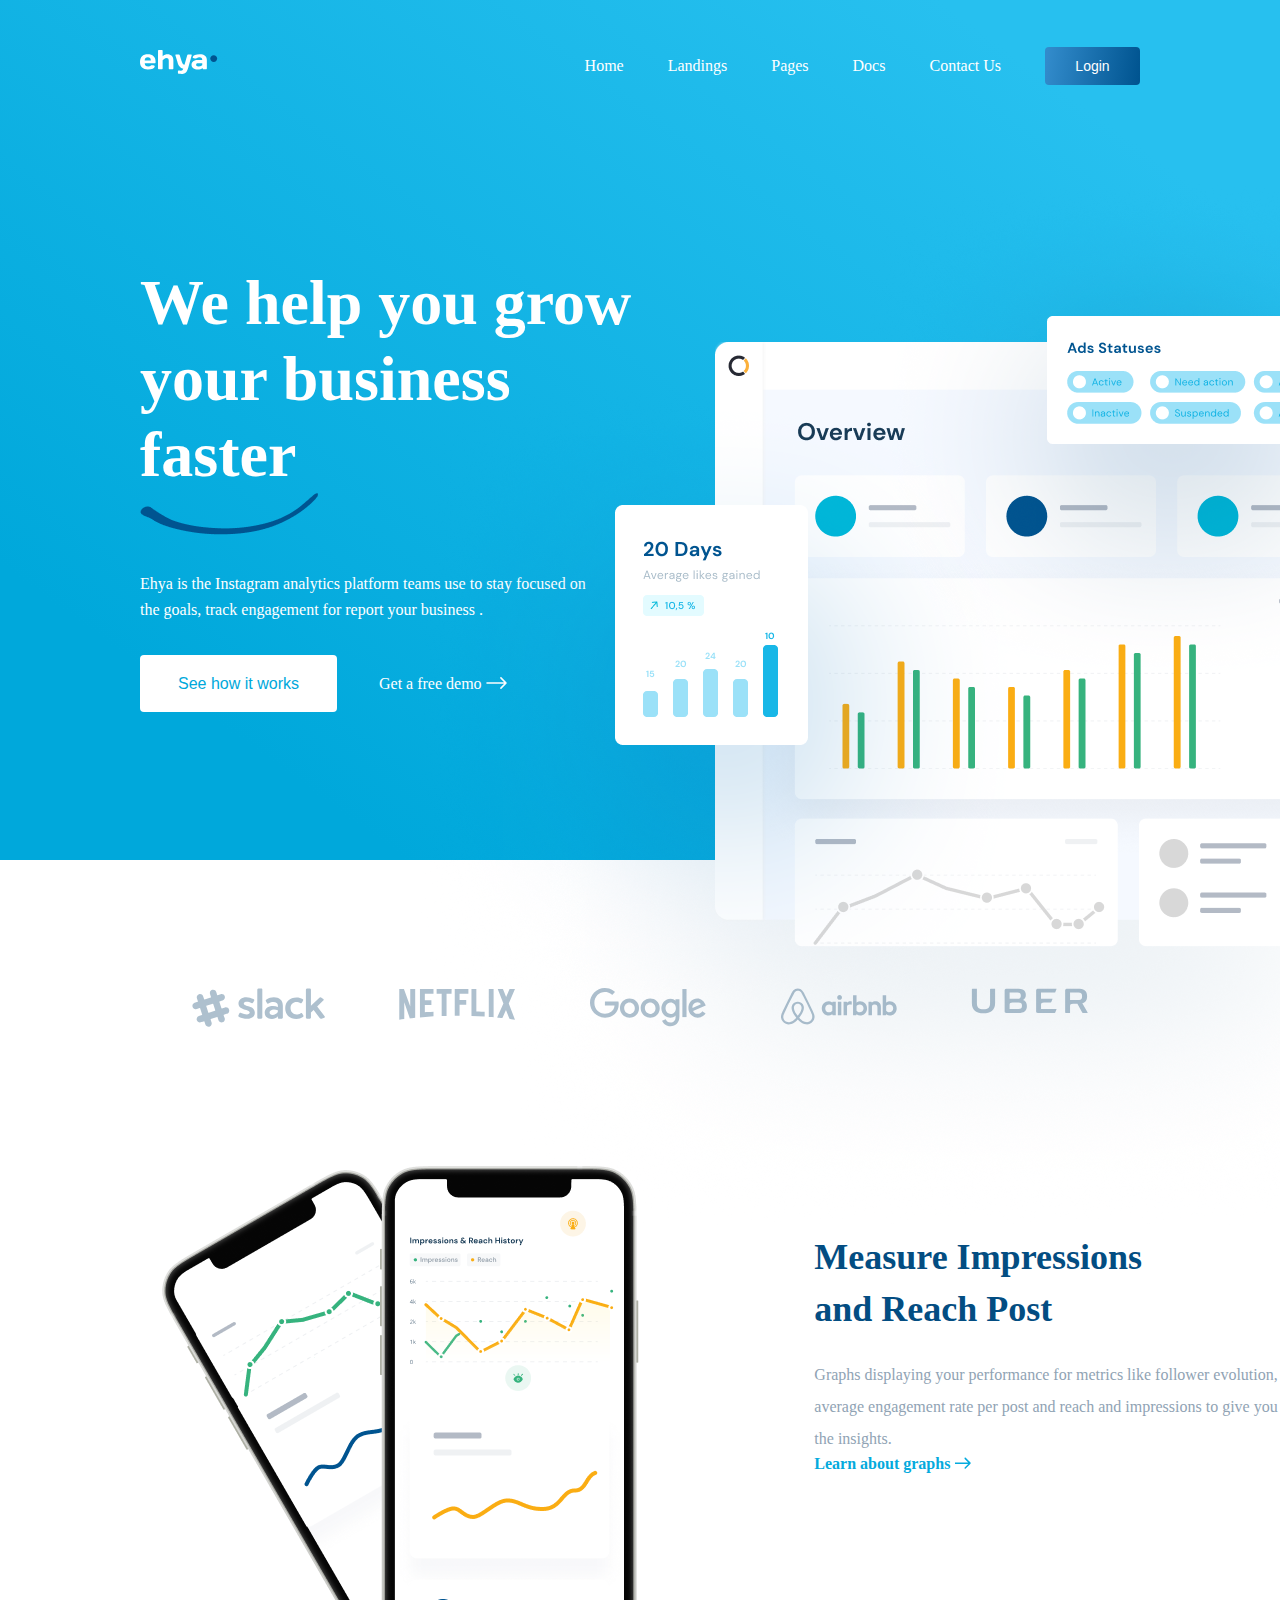
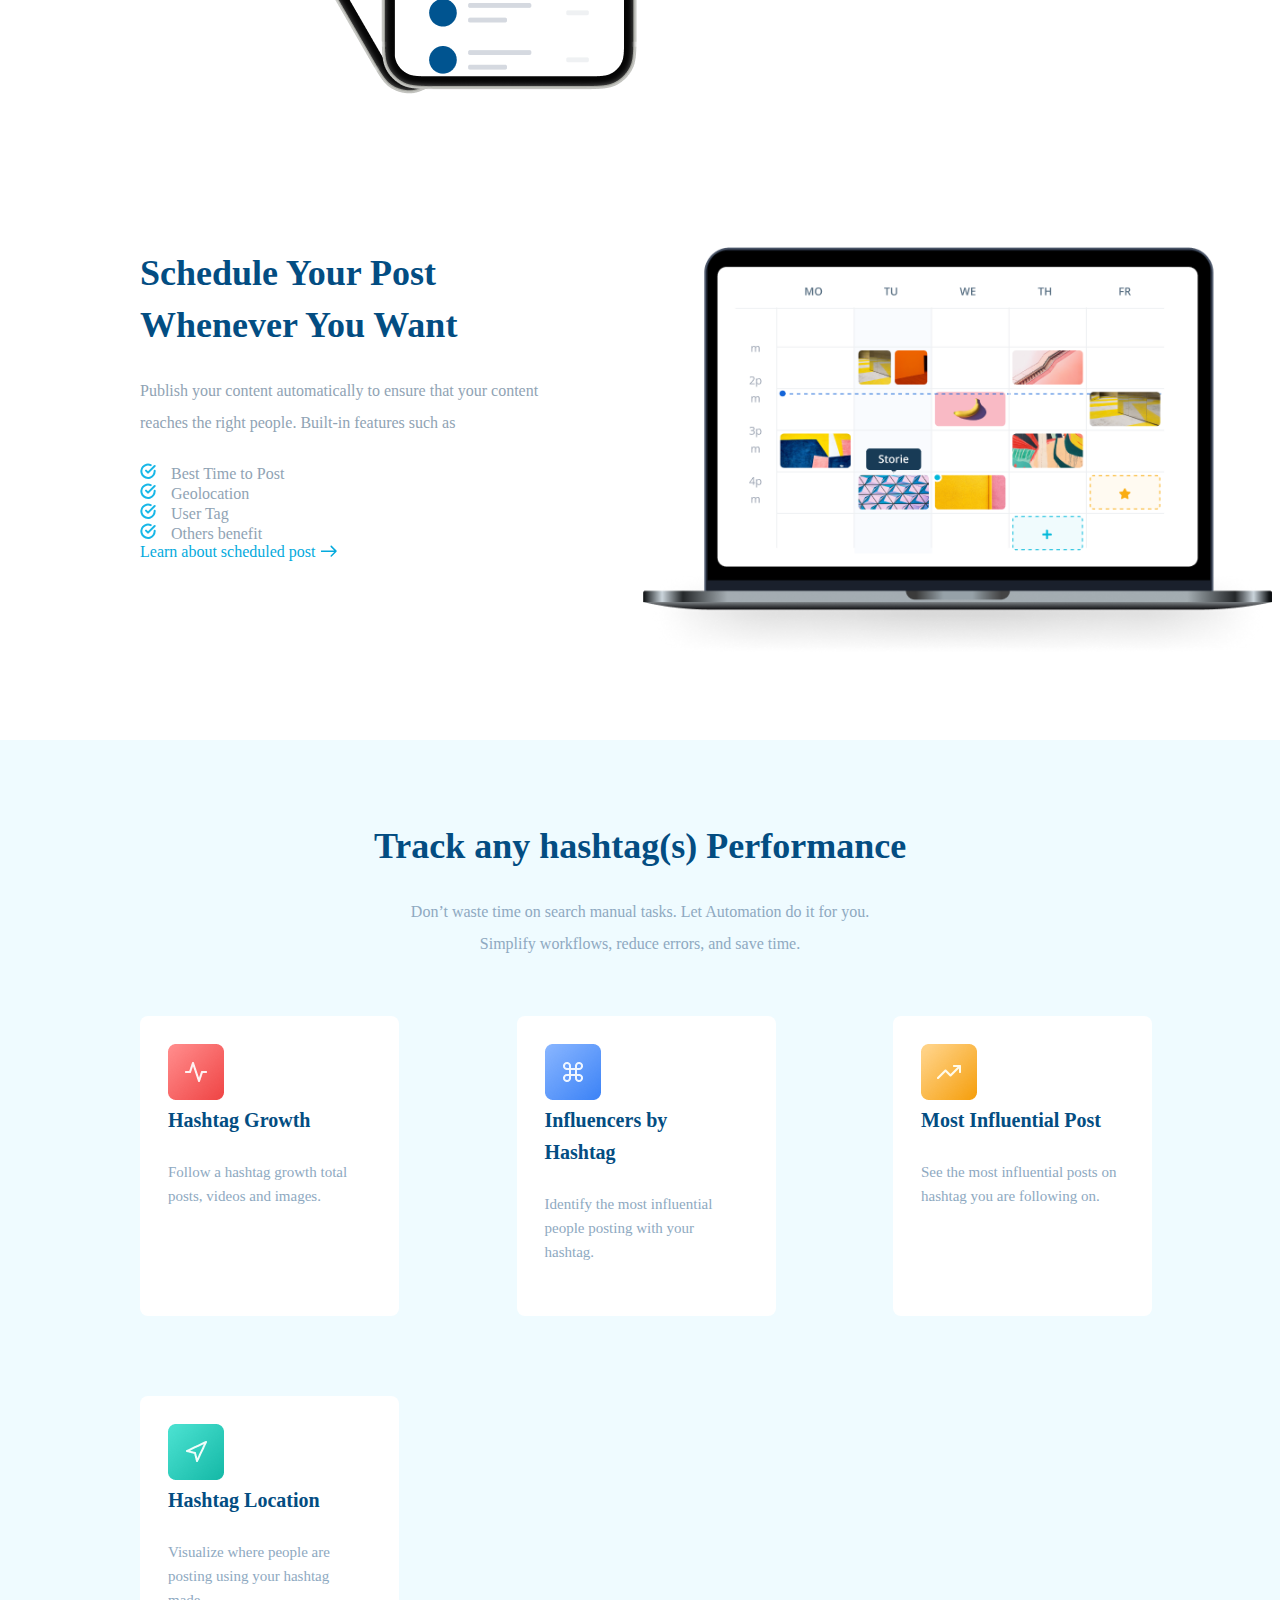
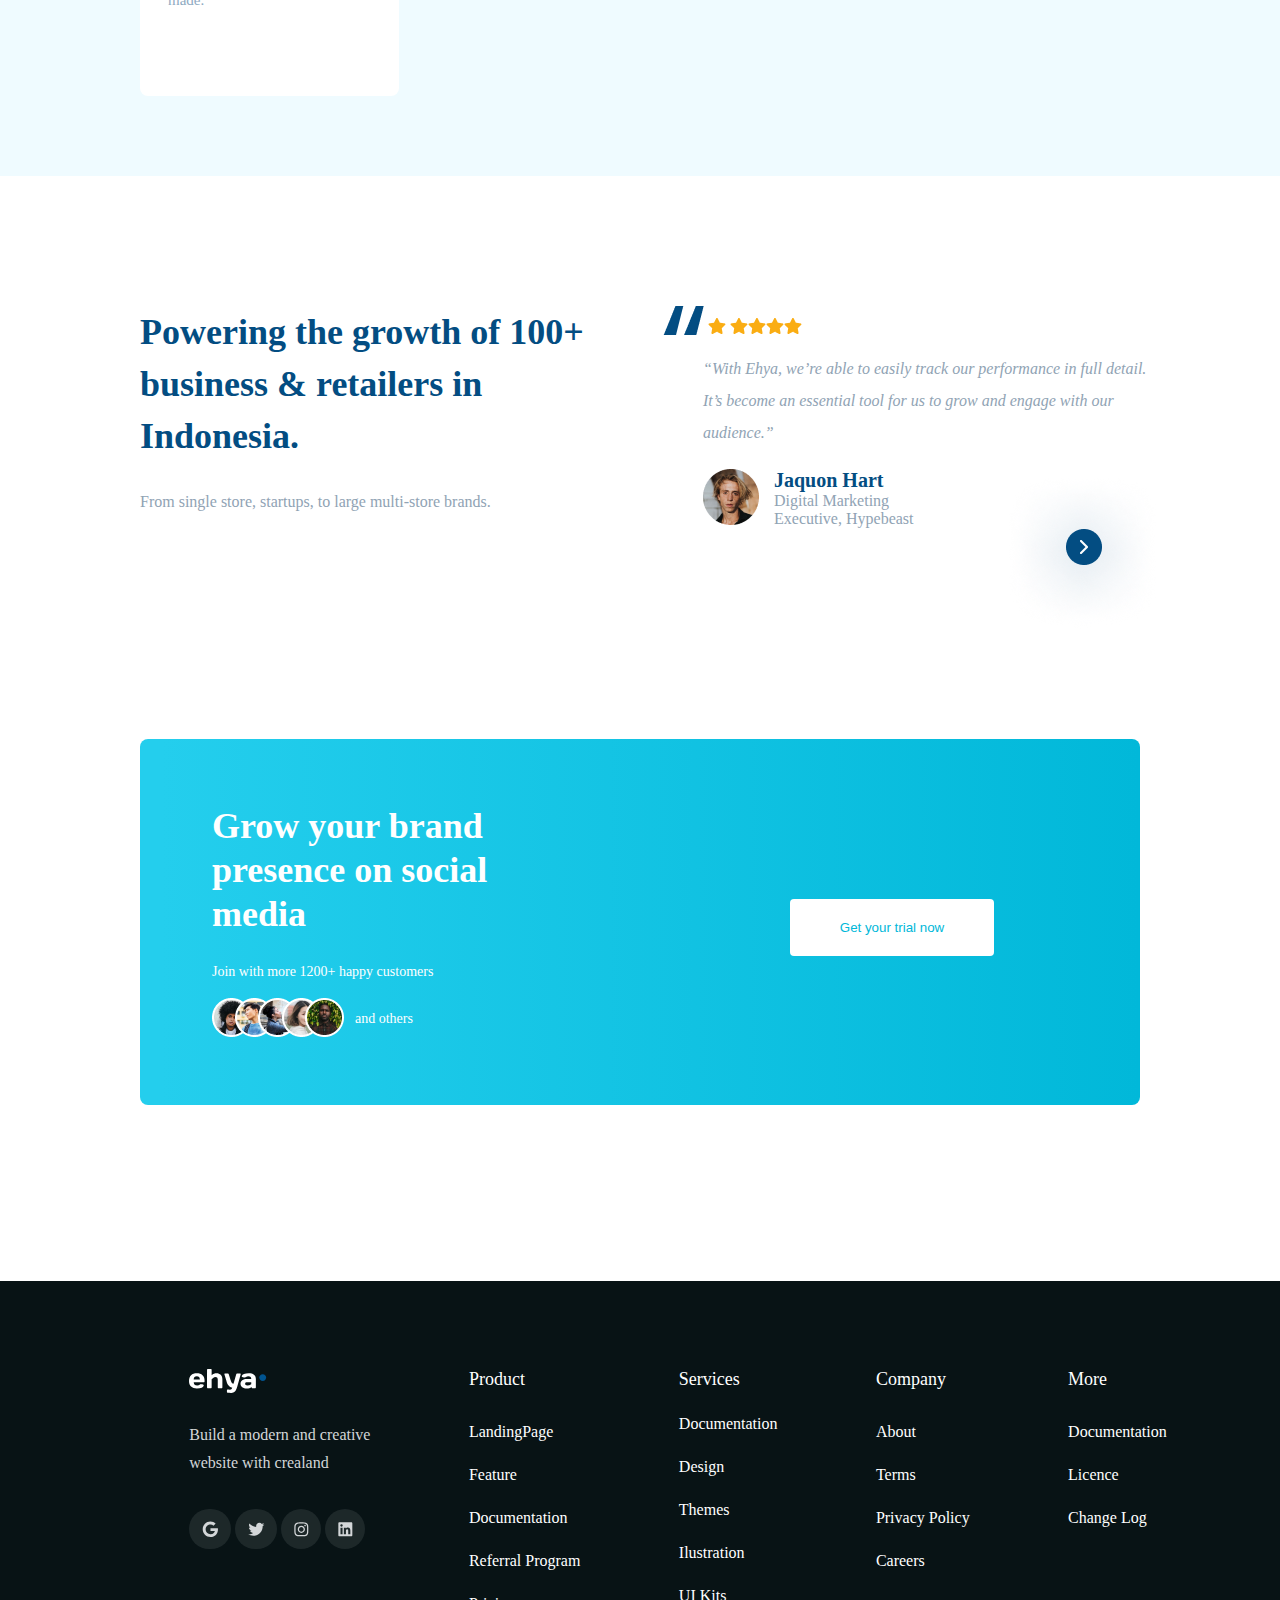
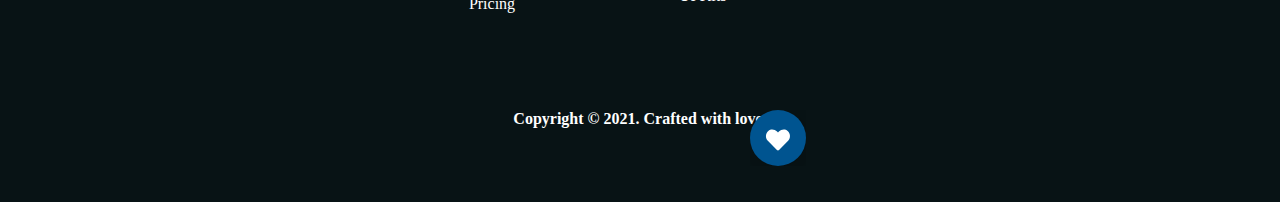
==== index.html @ 0829a69e "I implemented my CSS" ====
<!DOCTYPE html>
<html lang="en">
<head>
 <meta charset="UTF-8">
 <meta http-equiv="X-UA-Compatible" content="IE=edge">
 <meta name="viewport" content="width=device-width, initial-scale=1.0">
 <title>Enya</title>
 <link rel="stylesheet" href="style.css">
 
</head>
<body>
 <main>
  <!-- HERO SECTION -->
  <section class="hero-circle">
   <header>
    <div class="logo">
     <svg width="90" height="28" viewBox="0 0 90 28" fill="none" xmlns="http://www.w3.org/2000/svg">
      <path fill-rule="evenodd" clip-rule="evenodd" d="M18.0313 0.830357V18.3884C18.0313 18.6205 18.1091 18.8147 18.2647 18.971C18.4203 19.1272 18.6137 19.2054 18.8448 19.2054H21.8323C22.0634 19.2054 22.2568 19.1272 22.4124 18.971C22.568 18.8147 22.6458 18.6205 22.6458 18.3884V10.3337C23.9172 9.05695 25.1087 7.91518 26.2201 7.91518C27.9183 7.91518 28.7674 8.56695 28.7674 10.7009V18.3884C28.7674 18.6205 28.8452 18.8147 29.0008 18.971C29.1564 19.1272 29.3497 19.2054 29.5809 19.2054H32.555C32.7951 19.2054 32.9929 19.1272 33.1485 18.971C33.3041 18.8147 33.3819 18.6205 33.3819 18.3884V10.7009C33.3819 8.52231 32.8395 6.90402 31.7548 5.84598C30.6701 4.78794 29.2631 4.25893 27.5337 4.25893C25.8044 4.25893 24.1751 4.90624 22.6458 6.20089V0.830357C22.6458 0.589284 22.568 0.390626 22.4124 0.234375C22.2568 0.0781242 22.0634 0 21.8323 0H18.8448C18.6137 0 18.4203 0.0781242 18.2647 0.234375C18.1091 0.390626 18.0313 0.589284 18.0313 0.830357ZM2.05386 17.5179C0.684613 16.2143 0 14.3371 0 11.8862C0 9.43526 0.689059 7.55135 2.0672 6.23438C3.44533 4.9174 5.35692 4.25893 7.802 4.25893C10.2471 4.25893 12.1542 4.89955 13.5235 6.1808C14.8927 7.46206 15.5773 9.2991 15.5773 11.692V12.4554C15.5773 12.6964 15.4995 12.8951 15.3439 13.0513C15.1883 13.2076 14.9905 13.2857 14.7504 13.2857H4.70787C4.79679 14.3839 5.1102 15.183 5.64812 15.683C6.18603 16.183 7.04625 16.433 8.22878 16.433C9.41131 16.433 10.2204 16.1652 10.6561 15.6295C11.0917 15.0937 11.9265 15.1757 13.2141 15.3563C14.5017 15.5369 14.7921 16.2179 14.7504 16.433C14.342 18.5424 12.202 19.4813 7.78866 19.4733C5.33469 19.4733 3.42311 18.8214 2.05386 17.5179ZM4.68122 10.4597H10.8828C10.7939 8.35256 9.76476 7.299 7.79535 7.299C5.82595 7.299 4.78792 8.35256 4.68122 10.4597ZM39.2367 20.5982L40.9839 20.8259C42.0451 20.8259 42.8355 20.1637 43.3552 18.8394C43.3646 18.8155 43.2886 18.8031 43.1477 18.7802C42.6104 18.6928 41.1293 18.4518 39.8369 16.8328C38.3555 14.9771 38.1354 14.2607 37.5615 12.393L37.5613 12.3923C37.5033 12.2034 37.4416 12.0028 37.3747 11.788L35.3875 5.31927C35.3609 5.24784 35.3475 5.16525 35.3475 5.0715C35.3475 4.97775 35.4031 4.86391 35.5142 4.72998C35.6254 4.59605 35.7921 4.52462 36.0144 4.51569L38.6366 4.52679C38.8944 4.52679 39.1412 4.61385 39.3768 4.78795C39.6124 4.96206 39.7658 5.17858 39.8369 5.43751L41.584 11.1161C42.0197 12.5089 42.462 13.4732 42.911 14.0089C43.36 14.5447 43.8913 14.8125 44.5048 14.8125L47.1588 5.43751C47.2299 5.17858 47.3699 4.96206 47.5789 4.78795C47.7878 4.61385 48.0212 4.52679 48.2791 4.52679H51.0931C51.3154 4.52679 51.4799 4.59822 51.5866 4.74108C51.6933 4.88394 51.7466 5.00224 51.7466 5.09599C51.7466 5.18974 51.7377 5.26786 51.7199 5.33036L48.2257 17.8393C47.6033 20.0536 46.832 21.6339 45.9118 22.5804C44.9916 23.5268 43.8068 24 42.3575 24L41.8005 23.9972C40.6426 23.9848 39.8036 23.9321 39.2834 23.8393C38.6833 23.7321 38.3076 23.6005 38.1565 23.4442C38.0053 23.288 37.9297 23.1072 37.9297 22.9018V21.4286C37.9297 21.1875 38.0053 20.9888 38.1565 20.8326C38.3076 20.6763 38.5032 20.5982 38.7433 20.5982H39.2367ZM53.267 18.2411C52.0933 17.4196 51.5065 16.2589 51.5065 14.7589C51.5065 13.2589 52.0956 12.1071 53.2736 11.3036C54.4517 10.5 55.9699 10.0982 57.8281 10.0982H62.2426C62.2426 9.05357 62.0248 8.3259 61.5891 7.91518C61.1534 7.50446 60.391 7.29911 59.3019 7.29911C58.2853 7.29911 57.5514 7.53438 57.1003 8.00494L57.0079 8.10938C56.5678 8.64956 55.1824 8.4659 53.9455 8.22764C52.7087 7.98939 52.6286 7.3584 52.739 7.03003C53.3599 5.18262 55.7276 4.25893 59.842 4.25893C61.9581 4.25893 63.6563 4.73437 64.9366 5.68527C66.217 6.63617 66.8571 8.10713 66.8571 10.0982V18.3884C66.8571 18.6295 66.7816 18.8259 66.6304 18.9777C66.4792 19.1295 66.2836 19.2054 66.0436 19.2054H63.4696C63.2295 19.2054 63.0339 19.1272 62.8828 18.971C62.7316 18.8147 62.656 18.6205 62.656 18.3884V17.9732C61.2512 18.9821 59.6308 19.4844 57.7948 19.4799C55.9588 19.4754 54.4495 19.0625 53.267 18.2411ZM58.1482 13.1383H62.2426V15.2276C60.9712 16.0311 59.6508 16.4329 58.2816 16.4329C57.597 16.4329 57.0679 16.2767 56.6945 15.9642C56.3211 15.6517 56.1344 15.2544 56.1344 14.7722C56.1344 14.2901 56.3144 13.8972 56.6745 13.5936C57.0346 13.2901 57.5258 13.1383 58.1482 13.1383Z" fill="white"/>
      <path fill-rule="evenodd" clip-rule="evenodd" d="M73.7143 12C75.6078 12 77.1429 10.4649 77.1429 8.57139C77.1429 6.67785 75.6078 5.14282 73.7143 5.14282C71.8207 5.14282 70.2857 6.67785 70.2857 8.57139C70.2857 10.4649 71.8207 12 73.7143 12Z" fill="#005490"/>
      </svg>      
    </div>
    <nav>
     <ul class="menu-list" id="menu-list">
      <li><a href="#">Home</a></li>
      <li id="landings"><a href="#">Landings
        <i class="fa-thin fa-angle-down"></i>
      </a>
        <ul id="sub-landing" class="landing-menu">
          <li><a href="#">Landing1</a></li>
          <li><a href="#">Landing2</a></li>
          <li><a href="#">Landing3</a></li>
          <li><a href="#">Landing4</a></li>
        </ul>
      
      
      </li>
      <li id="Pages"><a href="#">Pages</a>
        <ul id="sub-pages" class="pages-menu">
          <li>Pages</li>
          <li>Pages</li>
          <li>Pages</li>
          <li>Pages</li>

        </ul>
      </li>
      <li><a href="#">Docs</a></li>
      <li><a href="/pages/contactus.html">Contact Us</a></li>
     </ul>
     <form action="">
       <input class="btn1" type="submit" value="Login">
      </form>
    </nav>
    
    <div class="hamburger" id="hamburger">
     <img src="./asset/icons8-menu.svg" alt="">
    </div>
    <div class="close" id="close"> &times </div>
   </header>
   <section class="sub-hero-circle">
    <article class="hero-content">
     <h1>
      We help you grow your business faster
     </h1>
     <img class="vec" src="/asset/Vector.png" alt="">
     <p class="ehya">
      Ehya is the Instagram analytics platform teams use to stay focused on the goals, track engagement for report your business .
     </p>
     <div class="fl">
      <form action="">
       <input class="btn-fl" type="button" value="See how it works">
      </form>
      <a class="col" href="#">Get a free demo  <span><svg width="21" height="12" viewBox="0 0 21 12" fill="none" xmlns="http://www.w3.org/2000/svg">
        <path d="M1 5.2C0.558172 5.2 0.2 5.55817 0.2 6C0.2 6.44183 0.558172 6.8 1 6.8L1 5.2ZM20.5657 6.56569C20.8781 6.25327 20.8781 5.74674 20.5657 5.43432L15.4745 0.343147C15.1621 0.0307275 14.6556 0.0307274 14.3431 0.343147C14.0307 0.655566 14.0307 1.1621 14.3431 1.47452L18.8686 6L14.3431 10.5255C14.0307 10.8379 14.0307 11.3444 14.3431 11.6569C14.6556 11.9693 15.1621 11.9693 15.4745 11.6569L20.5657 6.56569ZM1 6.8L20 6.8L20 5.2L1 5.2L1 6.8Z" fill="white"/>
        </svg></span> </a>
     </div>
    </article>
    <article class="hero-img">
       <img class="shape" src="/asset/hero-overview.png" alt="hero-overview">
      <!-- <img class="img1" src="/asset/grp7.png" alt="grp7">
     <img class="img2" src="/asset/graph-1.png" alt="jjj">
     <img class="img3" src="/asset/graph-2.png" alt="hh">  -->
     
    </article>
   </section>

  </section>
  <!-- SECTION 1 -->
  <section class="section2">
    <div class="patners">
      <div class="patners-logo">
        <svg width="133" height="39" viewBox="0 0 133 39" fill="none" xmlns="http://www.w3.org/2000/svg">
          <path d="M24.2388 3.962C23.7091 2.22627 21.8549 1.29165 20.1332 1.82572C18.4115 2.35979 17.4845 4.22903 18.0142 5.96476L26.4902 32.2677C27.0862 33.8699 28.8079 34.8045 30.4634 34.3372C32.1851 33.8031 33.2446 32.0006 32.7148 30.2649C32.7148 30.1981 24.2388 3.962 24.2388 3.962Z" fill="#AEC0CE"/>
          <path d="M11.1275 8.30135C10.5977 6.56563 8.74358 5.63101 7.02189 6.16508C5.3002 6.69914 4.37313 8.56839 4.90289 10.3041L13.3789 36.607C13.9749 38.2092 15.6966 39.1438 17.352 38.6765C19.0737 38.1425 20.1332 36.34 19.6035 34.6042C19.6035 34.5375 11.1275 8.30135 11.1275 8.30135Z" fill="#AEC0CE"/>
          <path d="M34.9663 25.7921C36.688 25.258 37.615 23.3888 37.0853 21.653C36.5555 19.9173 34.7014 18.9827 32.9797 19.5168L6.82324 27.9951C5.23398 28.5959 4.30692 30.3317 4.77045 32.0006C5.3002 33.7363 7.08811 34.8045 8.8098 34.2704C8.94224 34.2704 34.9663 25.7921 34.9663 25.7921Z" fill="#AEC0CE"/>
          <path d="M12.2532 33.2024C13.9749 32.6683 16.1601 31.934 18.4778 31.1329C17.948 29.3971 17.2196 27.1941 16.425 24.8575L10.2004 26.9271L12.2532 33.2024Z" fill="#AEC0CE"/>
          <path d="M25.4307 28.863C27.8146 28.0619 29.9999 27.3943 31.6553 26.7935C31.1256 25.0578 30.3972 22.8547 29.6025 20.5182L23.378 22.5877L25.4307 28.863Z" fill="#AEC0CE"/>
          <path d="M30.662 12.5072C32.3837 11.9731 33.3108 10.1038 32.781 8.36812C32.2513 6.6324 30.3972 5.69778 28.6755 6.23185L2.58522 14.777C0.995971 15.3778 0.0689062 17.1135 0.532439 18.7825C1.06219 20.585 2.8501 21.6531 4.57179 21.0523C4.63801 21.0523 30.662 12.5072 30.662 12.5072Z" fill="#AEC0CE"/>
          <path d="M8.01517 19.9173C9.73686 19.3833 11.9221 18.6489 14.2398 17.8478C13.4451 15.4445 12.7829 13.2415 12.187 11.5725L5.96239 13.642L8.01517 19.9173Z" fill="#AEC0CE"/>
          <path d="M21.1265 15.6448C23.5104 14.8437 25.6956 14.1761 27.3511 13.5752C26.5565 11.1719 25.8943 8.96889 25.2983 7.29993L19.0737 9.36944L21.1265 15.6448Z" fill="#AEC0CE"/>
          <path d="M61.3876 10.9049C62.5133 11.439 62.6458 11.7728 61.7187 13.5085C60.7916 15.311 60.593 15.3777 59.401 14.9104C57.9442 14.3096 56.1563 13.8423 54.9644 13.8423C53.044 13.8423 51.7859 14.5099 51.7859 15.578C51.7859 19.0495 62.8444 17.1802 62.8444 24.6572C62.8444 28.3957 59.6659 30.8657 54.8982 30.8657C52.3818 30.8657 49.2696 29.9979 47.1506 28.9297C46.091 28.3957 46.0248 28.0619 46.9519 26.2594C47.7465 24.7239 48.0114 24.5237 49.1371 24.991C50.9912 25.7921 53.2427 26.3929 54.8319 26.3929C56.6199 26.3929 57.7456 25.6586 57.7456 24.5904C57.7456 21.1857 46.4884 22.7879 46.4884 15.578C46.4884 11.7728 49.6669 9.16919 54.3684 9.16919C56.6199 9.36947 59.4673 10.0371 61.3876 10.9049Z" fill="#AEC0CE"/>
          <path d="M70.3272 2.0928V29.8644C70.3272 30.2649 69.8636 30.7322 69.2677 30.7322H66.354C65.6918 30.7322 65.2945 30.2649 65.2945 29.8644V2.0928C65.2945 0.690868 65.6918 0.62411 67.8109 0.62411C70.1947 0.557351 70.3272 0.757627 70.3272 2.0928Z" fill="#AEC0CE"/>
          <path fill-rule="evenodd" clip-rule="evenodd" d="M90.855 29.5974V17.6476C90.855 12.4404 87.3454 9.36951 81.783 9.36951C79.2667 9.36951 76.4855 10.1706 74.499 11.5058C73.4395 12.1734 73.4395 12.5072 74.499 14.1761C75.6247 15.8451 75.8233 15.9119 76.8828 15.311C78.2072 14.5099 79.8627 13.9759 81.2533 13.9759C84.1669 13.9759 85.8886 15.311 85.8886 17.5141V18.916C84.498 18.3152 82.7763 17.9814 80.9222 17.9814C75.9558 17.9814 72.7111 20.6517 72.7111 24.6572C72.7111 28.3957 75.6247 30.9325 79.9289 30.9325C82.1804 30.9325 84.4318 29.9979 85.9548 28.2622L85.8886 29.5306C85.8224 30.1982 86.2859 30.6655 86.9481 30.6655H89.7955C90.3915 30.6655 90.855 30.265 90.855 29.5974ZM80.5249 26.927C78.737 26.927 77.545 25.9924 77.545 24.5905C77.545 22.8547 79.3329 21.5196 81.9817 21.5196C83.2399 21.5196 84.6967 21.7199 85.8224 22.1872V24.0564C84.6967 25.8589 82.7101 26.927 80.5249 26.927Z" fill="#AEC0CE"/>
          <path d="M110.522 10.9717C111.582 11.5725 111.582 11.9063 110.456 13.7088C109.396 15.3778 109.198 15.5113 108.006 14.9104C107.145 14.4431 105.688 14.0426 104.562 14.0426C100.92 14.0426 98.5364 16.4459 98.5364 20.1176C98.5364 23.9229 100.92 26.4597 104.562 26.4597C105.821 26.4597 107.41 25.9924 108.403 25.3915C109.463 24.7907 109.661 24.7907 110.787 26.4597C111.78 27.9951 111.78 28.3289 110.853 28.9965C109.264 30.1314 106.681 30.9993 104.43 30.9993C97.7418 30.9993 93.2389 26.66 93.2389 20.1844C93.2389 13.7088 97.7418 9.43624 104.496 9.43624C106.615 9.36948 108.999 10.0371 110.522 10.9717Z" fill="#AEC0CE"/>
          <path d="M132.441 28.0619C133.301 29.1301 132.97 29.5306 130.851 30.265C128.732 31.0661 128.401 30.9993 127.673 29.9979L121.647 21.9201L118.932 24.5237V29.7977C118.932 30.1982 118.468 30.6655 117.872 30.6655H114.959C114.297 30.6655 113.899 30.1982 113.899 29.7977V2.09284C113.899 0.690904 114.297 0.624146 116.416 0.624146C118.866 0.624146 118.932 0.824421 118.932 2.09284V17.8479L127.143 9.90359C128.07 9.03573 128.534 9.10249 130.189 10.1706C131.977 11.3055 132.109 11.6393 131.249 12.5072L125.156 18.5155L132.441 28.0619Z" fill="#AEC0CE"/>
          </svg>
      </div>
      <div class="patners-logo">
        <svg width="116" height="32" viewBox="0 0 116 32" fill="none" xmlns="http://www.w3.org/2000/svg">
          <path fill-rule="evenodd" clip-rule="evenodd" d="M12.8895 30.1832L12.8894 30.1832L12.8893 30.1832C12.2208 30.2517 11.5421 30.3213 10.8471 30.4069L5.27145 14.2765V31.0933C3.52905 31.2649 1.96089 31.4937 0.276566 31.7797V0.948853H4.92297L11.2537 18.4521V0.948853H16.1905V29.7777C15.0997 29.9567 14.0089 30.0685 12.8896 30.1832L12.8896 30.1832L12.8895 30.1832L12.8895 30.1832ZM29.2631 12.2152H29.2632L29.2633 12.2152C30.4173 12.1873 31.5444 12.1601 32.3948 12.1601V16.9649C30.2458 16.9649 27.6903 16.9649 25.8318 17.0793V24.2293C26.7368 24.1747 27.6478 24.1143 28.5627 24.0537L28.5629 24.0537L28.5631 24.0537H28.5631H28.5631H28.5632H28.5632C30.5251 23.9237 32.5054 23.7925 34.4857 23.7145V28.3477L20.953 29.3773V0.948853H34.4857V5.75365H25.8318V12.2745C26.8129 12.2745 28.0527 12.2445 29.263 12.2152H29.263H29.2631H29.2631H29.2631ZM47.5537 5.81085H52.6066C52.6066 5.81085 52.6066 0.948853 52.6647 0.948853H37.622V5.81085H42.675V28.0045C44.2431 27.9473 45.9274 27.9473 47.5537 27.9473V5.81085ZM60.5636 11.9313H67.2428V16.7361H60.5636V27.6613H55.743V0.948853H69.3918V5.75365H60.5636V11.9313ZM82.4136 23.6584C80.7339 23.5612 79.0413 23.4632 77.3487 23.4285V0.948853H72.47V27.9473C76.9422 28.0617 81.2982 28.2905 85.6542 28.5765V23.8289C84.5818 23.7839 83.5004 23.7213 82.4136 23.6584ZM91.4261 29.0251L91.4265 29.0251C92.473 29.0874 93.5358 29.1507 94.5985 29.2629V0.948853H89.7778V28.9197C90.3211 28.9593 90.8714 28.9921 91.4261 29.0251ZM109.757 15.5921L115.972 0.948853H110.57L107.144 9.01405L103.949 0.948853H98.7222L104.414 15.4205L98.1414 29.4917C98.8383 29.5832 99.5353 29.6564 100.232 29.7296C101.278 29.8394 102.323 29.9493 103.369 30.1209L106.97 21.9413L110.454 30.8645C111.105 30.9646 111.749 31.0718 112.391 31.1786C113.581 31.3768 114.764 31.5738 115.972 31.7225L109.757 15.5921Z" fill="#AEC0CE"/>
          </svg>          
      </div>
      <div class="patners-logo">
        <svg width="117" height="39" viewBox="0 0 117 39" fill="none" xmlns="http://www.w3.org/2000/svg">
          <path d="M29.4586 13.552H15.9166V17.545H25.5465C25.065 23.1715 20.3704 25.652 15.9768 25.652C10.3193 25.652 5.384 21.175 5.384 14.9435C5.384 8.83299 10.0786 4.11399 15.9768 4.11399C20.551 4.11399 23.1992 7.01799 23.1992 7.01799L25.9678 4.11399C25.9678 4.11399 22.3566 0.120991 15.7963 0.120991C7.43035 0.0604905 0.990387 7.13899 0.990387 14.8225C0.990387 22.3245 7.06923 29.645 16.037 29.645C23.9215 29.645 29.6994 24.2605 29.6994 16.214C29.6994 14.52 29.4586 13.552 29.4586 13.552Z" fill="#AEC0CE"/>
          <path fill-rule="evenodd" clip-rule="evenodd" d="M30.9633 20.0255C30.9633 14.9435 34.9356 10.5875 40.4728 10.5875C45.0469 10.5875 49.9822 13.8545 50.0424 20.1465C50.0424 25.7125 45.8294 29.645 40.5931 29.645C34.8152 29.645 30.9633 25.2285 30.9633 20.0255ZM45.8294 20.1465C45.8294 16.6375 43.2413 14.399 40.5329 14.399C37.4634 14.399 35.1162 16.819 35.1763 20.086C35.1763 23.474 37.5236 25.894 40.5329 25.894C43.3015 25.894 45.8294 23.6555 45.8294 20.1465Z" fill="#AEC0CE"/>
          <path fill-rule="evenodd" clip-rule="evenodd" d="M51.6674 20.0255C51.6674 14.9435 55.6398 10.5875 61.1769 10.5875C65.7511 10.5875 70.6864 13.8545 70.7466 20.1465C70.7466 25.7125 66.5335 29.645 61.2973 29.645C55.5194 29.645 51.6674 25.2285 51.6674 20.0255ZM66.5335 20.1465C66.5335 16.6375 63.9455 14.399 61.2371 14.399C58.1676 14.399 55.8203 16.819 55.8805 20.086C55.8805 23.474 58.2278 25.894 61.2371 25.894C64.0057 25.894 66.5335 23.6555 66.5335 20.1465Z" fill="#AEC0CE"/>
          <path fill-rule="evenodd" clip-rule="evenodd" d="M72.3716 20.1465C72.3716 15.1249 76.3439 10.6479 81.4598 10.6479C83.6867 10.6479 85.3719 11.4949 86.4553 12.8259V11.1924H90.4276V28.3139C90.4276 35.0294 86.5756 38.236 81.52 38.236C76.8856 38.236 74.2976 35.3925 73.0337 32.67L76.705 31.1574C77.2467 32.3675 78.6912 34.5455 81.5802 34.5455C84.5895 34.5455 86.5756 32.549 86.5756 29.2819V27.4065C85.4321 28.677 84.0478 29.7055 81.3394 29.7055C77.006 29.7055 72.3716 25.8335 72.3716 20.1465ZM86.8766 20.2069C86.8766 16.5769 84.2885 14.3989 81.8209 14.3989C79.1727 14.3989 76.5847 16.5164 76.5245 20.2674C76.5245 23.716 79.0523 25.9544 81.7607 25.9544C84.3487 25.9544 86.8766 23.9579 86.8766 20.2069Z" fill="#AEC0CE"/>
          <path fill-rule="evenodd" clip-rule="evenodd" d="M99.3954 20.086C99.3954 14.399 103.428 10.5875 108.243 10.5875C111.974 10.5875 114.803 13.1285 116.067 16.0325L116.729 17.6055L104.03 22.9295C104.812 24.3815 106.016 25.8335 108.664 25.8335C111.011 25.8335 112.456 24.563 113.298 23.232L116.609 25.4705C115.164 27.4065 112.636 29.645 108.664 29.645C103.909 29.645 99.3954 26.0755 99.3954 20.086ZM111.914 16.335C111.312 15.1855 110.109 14.278 108.363 14.278C105.655 14.278 103.007 17.1215 103.488 19.9045L111.914 16.335Z" fill="#AEC0CE"/>
          <path d="M93.3767 29.1004H97.5296V1.02844H93.3767V29.1004Z" fill="#AEC0CE"/>
          </svg>          
      </div>
      <div class="patners-logo">
        <svg width="117" height="37" viewBox="0 0 117 37" fill="none" xmlns="http://www.w3.org/2000/svg">
          <path fill-rule="evenodd" clip-rule="evenodd" d="M34.042 25.9979L34.0421 25.9981C34.5622 27.3234 34.6778 28.591 34.5044 29.8586C34.0998 32.5091 32.3661 34.8139 29.8233 35.851C28.8986 36.2543 27.9162 36.4272 26.876 36.4272C26.587 36.4272 26.2403 36.4272 25.9513 36.3696C24.7377 36.2543 23.5241 35.851 22.3105 35.1596C20.8657 34.3529 19.4209 33.1429 17.8028 31.4143C16.1846 33.1429 14.7976 34.3529 13.2951 35.1596C12.0815 35.851 10.8678 36.1967 9.65423 36.3696C9.50975 36.3696 9.35083 36.384 9.1919 36.3984C9.03298 36.4128 8.87405 36.4272 8.72957 36.4272C7.68933 36.4272 6.70689 36.2543 5.78223 35.851C3.29722 34.8139 1.4479 32.5667 1.04336 29.8586C0.869991 28.5334 1.04336 27.2658 1.50569 25.9981C1.67907 25.4796 1.85244 25.0762 2.02581 24.6729L2.02584 24.6729C2.31478 24.0391 2.60373 23.4053 2.83489 22.8291L2.89268 22.7715C5.43548 17.3553 8.09387 11.8815 10.8678 6.46528L10.9834 6.23481C11.2724 5.71626 11.5613 5.14009 11.8503 4.56393L11.8503 4.56385C11.9281 4.44192 12.0059 4.31785 12.0846 4.19247C12.4148 3.66613 12.7594 3.11668 13.1795 2.60481C14.3931 1.22195 16.0112 0.415283 17.8028 0.415283C19.5365 0.415283 21.2124 1.22195 22.3683 2.66243C22.9462 3.29624 23.3507 3.98766 23.6975 4.62147C23.9864 5.19766 24.2754 5.77385 24.5643 6.29243L24.6799 6.5229C27.5117 11.9391 30.1701 17.4129 32.6551 22.8291H32.7129C32.944 23.4053 33.233 24.0391 33.5219 24.6729L33.5219 24.6729C33.6953 25.0762 33.8686 25.537 34.042 25.9979ZM61.9551 9.46147C61.9551 10.7867 60.9149 11.8239 59.5857 11.8239C58.2565 11.8239 57.2163 10.7867 57.2163 9.46147C57.2163 8.13624 58.2565 7.09909 59.5857 7.09909C60.9727 7.15671 61.9551 8.19385 61.9551 9.46147ZM52.304 14.1862V14.7624C52.304 14.7624 51.206 13.3219 48.7788 13.3219C44.849 13.3219 41.7861 16.3181 41.7861 20.4667C41.7861 24.5577 44.849 27.6115 48.7788 27.6115C51.206 27.6115 52.304 26.1134 52.304 26.1134V26.7472C52.304 27.0353 52.5352 27.2658 52.8241 27.2658H55.7715V13.6677H52.8241C52.4774 13.6677 52.304 13.8981 52.304 14.1862ZM49.3567 24.3272C50.6859 24.3272 51.7839 23.6358 52.304 22.8291V17.9891C51.7839 17.24 50.6281 16.491 49.3567 16.491C47.045 16.491 45.2535 17.9315 45.2535 20.4091C45.2535 22.8867 47.045 24.3272 49.3567 24.3272ZM57.852 13.6677H61.3194V27.2081H57.852V13.6677ZM106.165 14.7624C106.165 14.7624 107.321 13.322 109.691 13.322C113.62 13.322 116.683 16.3181 116.683 20.4091C116.683 24.5 113.62 27.5539 109.691 27.5539C107.263 27.5539 106.165 26.0558 106.165 26.0558V26.6896C106.165 26.9777 105.934 27.2081 105.645 27.2081H102.698V7.15671H106.165V14.7624ZM109.113 24.2696C107.783 24.2696 106.743 23.5781 106.165 22.7715V17.9315C106.685 17.1824 107.841 16.4334 109.113 16.4334C111.424 16.4334 113.216 17.8739 113.216 20.3515C113.216 22.8291 111.424 24.2696 109.113 24.2696ZM100.906 27.2658V19.1991C100.906 16.8943 100.444 15.6267 99.2881 14.6472C98.2479 13.7829 96.9765 13.3219 95.4739 13.3219C94.1447 13.3219 92.8155 13.7253 91.7753 14.7624V14.1862C91.7753 13.8981 91.5441 13.6677 91.2552 13.6677H88.4812V27.2658H91.9487V17.8162C92.6422 17.0096 93.7402 16.491 94.7804 16.491C96.6875 16.491 97.4388 17.3553 97.4388 19.6024V27.2658H100.906ZM80.0437 13.322C77.6743 13.322 76.5185 14.7624 76.5185 14.7624V7.15671H73.051V27.2081H75.9984C76.2873 27.2081 76.5185 26.9777 76.5185 26.6896V26.0558C76.5185 26.0558 77.6165 27.5539 80.0437 27.5539C83.9735 27.5539 87.0364 24.5 87.0364 20.4091C87.0942 16.3181 84.0313 13.322 80.0437 13.322ZM76.5185 22.7715C77.0964 23.5781 78.1366 24.2696 79.4658 24.2696C81.7775 24.2696 83.569 22.8291 83.569 20.3515C83.569 17.8739 81.7775 16.4334 79.4658 16.4334C78.1944 16.4334 77.0386 17.1824 76.5185 17.9315V22.7715ZM70.1037 13.3219C71.1439 13.3219 71.7218 13.4948 71.7218 13.4948V16.7215C71.7218 16.7215 68.8323 15.742 67.0407 17.8162V27.2658H63.5733V13.6677H66.5206C66.8096 13.6677 67.0407 13.8981 67.0407 14.1862V14.7624C67.6187 14.0134 69.0056 13.3219 70.1037 13.3219ZM17.745 27.8419C15.7801 25.3643 14.5087 23.0596 14.1041 21.1581C13.9308 20.3515 13.873 19.6024 13.9886 18.9686C14.0464 18.3924 14.2775 17.8739 14.5665 17.4705C15.26 16.491 16.4158 15.8572 17.745 15.8572C19.0742 15.8572 20.2878 16.4334 20.9235 17.4705C21.2124 17.9315 21.4436 18.3924 21.5014 18.9686C21.617 19.6024 21.5592 20.3515 21.3858 21.1581C20.9813 23.0596 19.7099 25.3643 17.745 27.8419ZM28.8986 33.7767C30.6902 33.0853 31.9616 31.472 32.1927 29.5705C32.3083 28.591 32.1927 27.7267 32.0194 26.8048C31.9568 26.6176 31.8773 26.4305 31.79 26.225C31.7161 26.051 31.6365 25.8638 31.557 25.6524C31.4126 25.3643 31.2825 25.0618 31.1525 24.7593C31.0225 24.4568 30.8924 24.1543 30.748 23.8662V23.8086C28.2629 18.45 25.6046 12.9762 22.8306 7.61766L22.715 7.38719C22.4261 6.811 22.1371 6.23481 21.8481 5.71624C21.5592 5.14005 21.2124 4.56385 20.8079 4.1029C20.0566 3.23862 19.0164 2.77766 17.9184 2.77766C16.8203 2.77766 15.7801 3.23862 15.0288 4.1029C14.6243 4.62147 14.2775 5.14005 13.9886 5.71624L13.9885 5.71635C13.6996 6.2925 13.4106 6.86865 13.1217 7.38719L13.0061 7.61766C10.1743 12.9762 7.51596 18.45 5.03095 23.8086L4.97316 23.8662C4.6842 24.4424 4.39525 25.0762 4.16408 25.6524L4.16407 25.6525C3.9907 26.0558 3.81733 26.4591 3.70175 26.8048C3.29722 27.842 3.23942 28.7062 3.35501 29.6281C3.58617 31.472 4.85757 33.0853 6.6491 33.8343C7.45817 34.1224 8.38283 34.2953 9.36528 34.18C10.2899 34.0648 11.2146 33.7767 12.1392 33.2581C13.4106 32.5091 14.7398 31.4143 16.2424 29.7434C13.873 26.8048 12.3704 24.0967 11.8503 21.7343C11.5613 20.6396 11.5035 19.6024 11.6769 18.6805C11.8503 17.7586 12.1392 16.952 12.6594 16.2029C13.7574 14.6472 15.6645 13.6677 17.745 13.6677C19.8255 13.6677 21.7326 14.5896 22.8306 16.2029C23.3507 16.952 23.6397 17.7586 23.813 18.6805C23.9286 19.6024 23.8708 20.6396 23.6397 21.7343C23.0618 24.0967 21.617 26.7472 19.2475 29.6858C20.7501 31.3567 22.0215 32.4515 23.3507 33.2005C24.3332 33.7191 25.2 34.0072 26.1247 34.1224C27.1071 34.2377 28.0318 34.1224 28.8986 33.7767Z" fill="#AEC0CE"/>
          </svg>          
      </div>
      <div class="patners-logo">
        <svg width="117" height="26" viewBox="0 0 117 26" fill="none" xmlns="http://www.w3.org/2000/svg">
          <path d="M19.0742 1.23644V14.8869C19.0742 19.4371 17.1093 21.3281 12.486 21.3281C7.86271 21.3281 5.89782 19.4371 5.89782 14.8869V0.645508H1.44791C1.04337 0.645508 0.869995 0.822787 0.869995 1.23644V15.0642C0.869995 22.6872 5.60886 25.3464 12.486 25.3464C19.3631 25.3464 24.102 22.6872 24.102 15.0642V0.645508H19.6521C19.3053 0.645508 19.0742 0.822787 19.0742 1.23644Z" fill="#AEC0CE"/>
          <path d="M83.6268 4.60474C83.9735 4.60474 84.1469 4.48655 84.2625 4.19109L85.5339 0.940973C85.5917 0.763694 85.5339 0.645508 85.3605 0.645508H67.4453C65.7694 0.645508 65.1337 1.17735 65.1337 2.35921V23.5145C65.1337 24.5191 65.596 24.9327 66.9252 24.9327H83.6268C83.9735 24.9327 84.1469 24.8146 84.2625 24.5191L85.5339 21.269C85.5917 21.0917 85.5339 20.9735 85.3605 20.9735H70.0459V16.6597C70.0459 15.1824 70.855 14.4733 72.9932 14.4733H79.6392C79.986 14.4733 80.1593 14.3551 80.2749 14.0596L81.4885 10.9277C81.5463 10.7504 81.4885 10.6322 81.3152 10.6322H69.9881V4.60474H83.6268Z" fill="#AEC0CE"/>
          <path fill-rule="evenodd" clip-rule="evenodd" d="M54.8468 6.79118C54.8468 9.09581 54.0378 11.0459 52.0729 12.1096C54.7312 12.8778 55.9449 15.3006 55.8871 18.1961C55.8871 23.0418 52.5352 24.9327 47.8541 24.9327H35.429C34.0998 24.9327 33.6375 24.5191 33.6375 23.5145V2.35921C33.6375 1.17735 34.2732 0.645508 35.9492 0.645508H46.1204C50.5703 0.645508 54.8468 1.41372 54.8468 6.79118ZM38.6075 4.54565H46.4671C49.0677 4.54565 49.819 5.55023 49.819 7.67758C49.819 9.74583 49.0677 10.8095 46.4671 10.8095H38.6075V4.54565ZM47.3918 21.0326H38.6075V16.6006C38.6075 15.1233 39.4166 14.4142 41.5549 14.4142H47.3918C50.1658 14.4142 50.9748 15.537 50.9748 17.7234C50.9748 19.9689 50.1658 21.0326 47.3918 21.0326Z" fill="#AEC0CE"/>
          <path fill-rule="evenodd" clip-rule="evenodd" d="M111.309 15.1824L116.625 24.5191C116.741 24.6373 116.741 24.9327 116.337 24.9327H111.829C111.496 24.9327 111.376 24.769 111.213 24.5464C111.207 24.5374 111.2 24.5283 111.193 24.5191L106.396 15.6551H102.004C99.8661 15.6551 99.057 16.3643 99.057 17.8416V24.9327H94.7227C94.3181 24.9327 94.1448 24.7555 94.1448 24.3418V2.35921C94.1448 1.17735 94.7805 0.645508 96.4564 0.645508H106.628C112.522 0.645508 116.105 2.24102 116.105 8.15032C116.105 12.7005 113.967 14.4733 111.309 15.1824ZM99.057 11.9323H107.321C110.442 11.9323 111.078 10.6913 111.078 8.20942C111.078 5.7866 110.384 4.54565 107.321 4.54565H99.057V11.9323Z" fill="#AEC0CE"/>
          </svg>          
      </div>
    </div>
    <section class="patners2">
      <article class="phone">
        <img class="phone-1"  src="/asset/iphone12-1.png" alt="iphone12-1">
        <img class="phone-2" src="/asset/iphone12-2.png" alt="iphone12-2">
      </article>
      <article class="patners2-content">
        <h3>
          Measure Impressions and Reach Post
        </h3>
        <p>
          Graphs displaying your performance for metrics like follower evolution, average engagement rate per post and reach and impressions to give you the insights.
        </p>
        <a class="ll" href="#">
          Learn about graphs <span><svg width="17" height="12" viewBox="0 0 17 12" fill="none" xmlns="http://www.w3.org/2000/svg">
            <path d="M16.5115 6.66681C16.8044 6.37391 16.8044 5.89904 16.5115 5.60615L11.7386 0.833175C11.4457 0.540281 10.9708 0.540281 10.6779 0.833175C10.385 1.12607 10.385 1.60094 10.6779 1.89383L14.9205 6.13648L10.6779 10.3791C10.385 10.672 10.385 11.1469 10.6779 11.4398C10.9708 11.7327 11.4457 11.7327 11.7386 11.4398L16.5115 6.66681ZM0.981201 6.88647L15.9812 6.88648L15.9812 5.38648L0.981201 5.38647L0.981201 6.88647Z" fill="#04AADD"/>
          </svg>
            </span>
          </a>
      </article>
    </section>
  </section>
  <!-- SECTION 2 -->
  <section class="section3">
    <article class="tt">
      <p class="sch">Schedule Your Post Whenever You Want</p>
      <p class="pub">
        Publish your content automatically to ensure that your content reaches the right people. Built-in features such as
      </p>
      <article class="bull">
        <p><img class="same" src="/asset/Group1.svg" alt="Group1">Best Time to Post</p>
        <p><img class="same" src="/asset/Group1.svg" alt="Group1">Geolocation</p>
        <p><img class="same" src="/asset/Group1.svg" alt="Group1">User Tag</p>
        <p><img class="same" src="/asset/Group1.svg" alt="Group1">Others benefit</p>
      </article>
      <a href="#" class="lea">Learn about scheduled post <img src="/asset/Arrow-3.svg" alt=""></a>
    </article>
    <article class="tt-image">
      <img src="/asset/Macbook-Pro.png" alt="Macbook-Pro">

    </article>
  </section>
  <!-- SECTION 3 -->
  <section class="section4">
    <article>
      <h2>
        Track any hashtag(s) Performance
      </h2>
      <p>
        Don’t waste time on search manual tasks. Let Automation do it for you. <br>Simplify workflows, reduce errors, and save time.
      </p>
    </article>
    <div class="flexx">
      <div class="flexxx">
        <img src="/asset/scope.png" alt="scope">
        <h4 class="flex-tit">Hashtag Growth</h4>
        <p class="flex-p">Follow a hashtag growth total posts, videos and images.</p>
      </div>
      <div class="flexxx">
        <img src="/asset/scope-1.png" alt="scope-1">
        <h4 class="flex-tit">Influencers by Hashtag</h4>
        <p class="flex-p">Identify the most influential people posting with your hashtag.</p>
      </div>
      <div class="flexxx">
        <img src="/asset/scope-2.png" alt="scope-2">
        <h4 class="flex-tit">Most Influential Post</h4>
        <p class="flex-p">See the most influential posts on hashtag you
          are following on.</p>
      </div>
      <div class="flexxx">
        <img src="/asset/scope-3.png" alt="scope-3">
        <h4 class="flex-tit">Hashtag Location</h4>
        <p class="flex-p">Visualize where people are posting using your
          hashtag made.</p>
      </div>
    </div>
    </section>
    <!-- SECTION 4 -->
    <section class="section5">
      <section class="section5-1">
        <article class="sub-sec5">
          <h3>Powering the growth of 100+ business & retailers in Indonesia.</h3>
          <p class="from">From single store, startups, to large multi-store brands.</p>
        </article>
        <article class="sub-sec51">
          <div class="stars">
            <img src="/asset/quote.png" alt="quote">
            <img src="/asset/star.png" alt="star">
            <img src="/asset/star.png" alt=""><img src="/asset/star.png" alt=""><img src="/asset/star.png" alt=""><img src="/asset/star.png" alt="">
          </div>
          <div class="review">
            <p>
              “With Ehya, we’re able to easily track our performance in full detail. It’s become an essential tool for us to grow and engage with our audience.”
            </p>
          </div>
          <div class="testimonial">
            <div class="test">
              <img src="/asset/Photo.png" alt="Photo">
            </div>
            <div class="name">
              <h3>
                Jaquon Hart
              </h3>
              <p>
                Digital Marketing Executive, Hypebeast
              </p>
            </div>
            <div class="arrow">
              <img src="/asset/arrow.png" alt="arrow">
            </div>
          </div>
        </article>
      </section>
      <section class="sub-section5">
        <article class="sub-sub">
          <section class="sub51">
            <p class="gr">
              Grow your brand presence on social media
            </p>
            <p>
              Join with more 1200+ happy customers
            </p>
            <div class="immg">
              <div class="immmg">
                <img class="item" src="/asset/Item.png" alt="Item">
                <img class="item1" src="/asset/Item1.png" alt="Item1">
                <img class="item2" src="/asset/Item2.png" alt="Item2">
                <img class="item3" src="/asset/Item3.png" alt="Item3">
                <img class="item4" src="/asset/Item4.png" alt="Item4">
              </div>
              <div>
                <p class="an">and others</p>
              </div>
            </div>
          </section>
          <section class="sub52-btnc">
            <button class="sub52-btn">Get your trial now</button>
          </section>
        </article>
      </section>
      
    </section>
    <!-- FOOTER SECTION -->
    <footer>
      <section class="footer1">

        <article class="foot">
          <div class="logo">
            <svg width="90" height="28" viewBox="0 0 90 28" fill="none" xmlns="http://www.w3.org/2000/svg">
             <path fill-rule="evenodd" clip-rule="evenodd" d="M18.0313 0.830357V18.3884C18.0313 18.6205 18.1091 18.8147 18.2647 18.971C18.4203 19.1272 18.6137 19.2054 18.8448 19.2054H21.8323C22.0634 19.2054 22.2568 19.1272 22.4124 18.971C22.568 18.8147 22.6458 18.6205 22.6458 18.3884V10.3337C23.9172 9.05695 25.1087 7.91518 26.2201 7.91518C27.9183 7.91518 28.7674 8.56695 28.7674 10.7009V18.3884C28.7674 18.6205 28.8452 18.8147 29.0008 18.971C29.1564 19.1272 29.3497 19.2054 29.5809 19.2054H32.555C32.7951 19.2054 32.9929 19.1272 33.1485 18.971C33.3041 18.8147 33.3819 18.6205 33.3819 18.3884V10.7009C33.3819 8.52231 32.8395 6.90402 31.7548 5.84598C30.6701 4.78794 29.2631 4.25893 27.5337 4.25893C25.8044 4.25893 24.1751 4.90624 22.6458 6.20089V0.830357C22.6458 0.589284 22.568 0.390626 22.4124 0.234375C22.2568 0.0781242 22.0634 0 21.8323 0H18.8448C18.6137 0 18.4203 0.0781242 18.2647 0.234375C18.1091 0.390626 18.0313 0.589284 18.0313 0.830357ZM2.05386 17.5179C0.684613 16.2143 0 14.3371 0 11.8862C0 9.43526 0.689059 7.55135 2.0672 6.23438C3.44533 4.9174 5.35692 4.25893 7.802 4.25893C10.2471 4.25893 12.1542 4.89955 13.5235 6.1808C14.8927 7.46206 15.5773 9.2991 15.5773 11.692V12.4554C15.5773 12.6964 15.4995 12.8951 15.3439 13.0513C15.1883 13.2076 14.9905 13.2857 14.7504 13.2857H4.70787C4.79679 14.3839 5.1102 15.183 5.64812 15.683C6.18603 16.183 7.04625 16.433 8.22878 16.433C9.41131 16.433 10.2204 16.1652 10.6561 15.6295C11.0917 15.0937 11.9265 15.1757 13.2141 15.3563C14.5017 15.5369 14.7921 16.2179 14.7504 16.433C14.342 18.5424 12.202 19.4813 7.78866 19.4733C5.33469 19.4733 3.42311 18.8214 2.05386 17.5179ZM4.68122 10.4597H10.8828C10.7939 8.35256 9.76476 7.299 7.79535 7.299C5.82595 7.299 4.78792 8.35256 4.68122 10.4597ZM39.2367 20.5982L40.9839 20.8259C42.0451 20.8259 42.8355 20.1637 43.3552 18.8394C43.3646 18.8155 43.2886 18.8031 43.1477 18.7802C42.6104 18.6928 41.1293 18.4518 39.8369 16.8328C38.3555 14.9771 38.1354 14.2607 37.5615 12.393L37.5613 12.3923C37.5033 12.2034 37.4416 12.0028 37.3747 11.788L35.3875 5.31927C35.3609 5.24784 35.3475 5.16525 35.3475 5.0715C35.3475 4.97775 35.4031 4.86391 35.5142 4.72998C35.6254 4.59605 35.7921 4.52462 36.0144 4.51569L38.6366 4.52679C38.8944 4.52679 39.1412 4.61385 39.3768 4.78795C39.6124 4.96206 39.7658 5.17858 39.8369 5.43751L41.584 11.1161C42.0197 12.5089 42.462 13.4732 42.911 14.0089C43.36 14.5447 43.8913 14.8125 44.5048 14.8125L47.1588 5.43751C47.2299 5.17858 47.3699 4.96206 47.5789 4.78795C47.7878 4.61385 48.0212 4.52679 48.2791 4.52679H51.0931C51.3154 4.52679 51.4799 4.59822 51.5866 4.74108C51.6933 4.88394 51.7466 5.00224 51.7466 5.09599C51.7466 5.18974 51.7377 5.26786 51.7199 5.33036L48.2257 17.8393C47.6033 20.0536 46.832 21.6339 45.9118 22.5804C44.9916 23.5268 43.8068 24 42.3575 24L41.8005 23.9972C40.6426 23.9848 39.8036 23.9321 39.2834 23.8393C38.6833 23.7321 38.3076 23.6005 38.1565 23.4442C38.0053 23.288 37.9297 23.1072 37.9297 22.9018V21.4286C37.9297 21.1875 38.0053 20.9888 38.1565 20.8326C38.3076 20.6763 38.5032 20.5982 38.7433 20.5982H39.2367ZM53.267 18.2411C52.0933 17.4196 51.5065 16.2589 51.5065 14.7589C51.5065 13.2589 52.0956 12.1071 53.2736 11.3036C54.4517 10.5 55.9699 10.0982 57.8281 10.0982H62.2426C62.2426 9.05357 62.0248 8.3259 61.5891 7.91518C61.1534 7.50446 60.391 7.29911 59.3019 7.29911C58.2853 7.29911 57.5514 7.53438 57.1003 8.00494L57.0079 8.10938C56.5678 8.64956 55.1824 8.4659 53.9455 8.22764C52.7087 7.98939 52.6286 7.3584 52.739 7.03003C53.3599 5.18262 55.7276 4.25893 59.842 4.25893C61.9581 4.25893 63.6563 4.73437 64.9366 5.68527C66.217 6.63617 66.8571 8.10713 66.8571 10.0982V18.3884C66.8571 18.6295 66.7816 18.8259 66.6304 18.9777C66.4792 19.1295 66.2836 19.2054 66.0436 19.2054H63.4696C63.2295 19.2054 63.0339 19.1272 62.8828 18.971C62.7316 18.8147 62.656 18.6205 62.656 18.3884V17.9732C61.2512 18.9821 59.6308 19.4844 57.7948 19.4799C55.9588 19.4754 54.4495 19.0625 53.267 18.2411ZM58.1482 13.1383H62.2426V15.2276C60.9712 16.0311 59.6508 16.4329 58.2816 16.4329C57.597 16.4329 57.0679 16.2767 56.6945 15.9642C56.3211 15.6517 56.1344 15.2544 56.1344 14.7722C56.1344 14.2901 56.3144 13.8972 56.6745 13.5936C57.0346 13.2901 57.5258 13.1383 58.1482 13.1383Z" fill="white"/>
             <path fill-rule="evenodd" clip-rule="evenodd" d="M73.7143 12C75.6078 12 77.1429 10.4649 77.1429 8.57139C77.1429 6.67785 75.6078 5.14282 73.7143 5.14282C71.8207 5.14282 70.2857 6.67785 70.2857 8.57139C70.2857 10.4649 71.8207 12 73.7143 12Z" fill="#005490"/>
             </svg>      
           </div>
           <p class="fot1">
             Build a modern and creative <br>website with crealand
          </p>
          <div class="social-handles">
            <img src="/asset/google-social.svg" alt="google-social">
            <img src="/asset/twitter-social.svg" alt="twitter-social">
            <img src="/asset/instagram-social.svg" alt="instagram-social">
            <img src="/asset/linkedin-social.svg" alt="linkedin-social">
          </div>
  
        </article>
        <article class="foot">
          <a class="foote" href="#">Product</a>
          <a class="fot" href="#">LandingPage</a>
          <a class="fote" href="#">Feature</a>
          <a class="fote" href="#">Documentation</a>
          <a class="fote" href="#">Referral Program</a>
          <a class="fote" href="#">Pricing</a>
  
        </article>
        <article class="foot">
          <a class="foote" href="#">Services</a>
          <a class="fote" href="#">Documentation</a>
            <a class="fote" href="#">Design</a>
            <a class="fote" href="#">Themes</a>
            <a class="fote" href="#">Ilustration</a>
          
            <a class="fote" href="#">UI Kits</a>
  
        </article>
        <article class="foot">
          <a class="foote" href="#">Company</a>
          <a class="fot" href="#">About</a>
          <a class="fote" href="#">Terms</a>
            <a class="fote" href="#">Privacy Policy</a>
            <a class="fote" href="#">Careers</a>
  
        </article>
        <article class="foot">
          <a class="foote" href="#">More</a>
          <a class="fot" href="#">Documentation</a>
            <a class="fote" href="#">Licence</a>
            <a class="fote" href="#">Change Log</a>
      
  
        </article>
      </section>

      <section class="footer2">
          <img src="/asset/Heart.svg" alt="Heart">
          <p>Copyright &copy 2021. Crafted with love.</p>
      </section>
    </footer>
 </main>
 <script src="script.js"></script>
 
</body>
</html>
---- style.css ----
*{
 padding: 0px;
 margin: 0px;
 box-sizing: border-box;
 /* overflow-x: hidden; */
}
body{
 font-family: DM Sans;
}
.hero-circle{
 background: linear-gradient(216.04deg, #27C0EF 13.84%, #00A8DB 83.53%);
 padding-left: 140px;
 padding-right: 140px;
 height: 860px;
}
header{
 display: flex;
 justify-content: space-between;
 align-items: center;
 padding-top: 47px;
}
nav{
 display: flex;
 align-items: center;
}
nav .menu-list{
 display: flex;
}
li{
 list-style-type: none;
}

.menu-list a{
 text-decoration: none;
 color: #ffffff;
 margin-right: 44px;
}
.menu-list a:hover{
 text-decoration: underline;
 color: gold;
}
.sub-landing {
 display: flex;
 flex-direction: column;
 list-style-type: none;
 margin-top: 10px;
 color: gold;
 position: absolute;
}
.sub-landing li{
 margin-top: 10px;
}

.landing-menu {
 display: none;
}
.sub-pages{
 display: flex;
 flex-direction: column;
 list-style-type: none;
 margin-top: 10px;
 color: gold;
 position: absolute;
}
.sub-pages li{
 margin-top: 10px;
}
.pages-menu{
 display: none;
}

.hamburger{
 display: none;
}
.close{
 display: none;
}

.btn1{
 background: linear-gradient(278.21deg, #005490 1.66%, #328BCB 96.78%);
border-radius: 4px;
width: 95px;
height: 38px;
border: none;
color: #fff;
font-size: 14px;
}
.col{
 text-decoration: none;
 color: white;
}
.col:hover{
 text-decoration: underline;
 color: gold;
}
.sub-hero-circle{
 display: flex;
 gap: 50px;
 /* justify-content: space-between; */

}
.hero-content{
 color: #fff;
 
}
.hero-content h1{
 font-family: DM Sans;
 font-size: 64px;
 font-weight: 700;
 line-height: 76px;
 width: 534px;
 margin-top: 180px;
}

.hero-content .ehya{
 margin-top: 32px;
font-size: 16px;
font-weight: 400;
line-height: 26px;
width: 459px;
}
.fl{
 margin-top: 32px;
 display:flex;
 align-items: center;
 gap: 42px;
 margin-bottom: 173px;
}
.btn-fl{
 width: 197px;
 height: 57px;
 background-color: #ffffff;
 border-radius: 4px;
 border: none;
 color: rgba(0, 168, 219, 1);
font-size: 16px;
font-weight: 500px;
}
.hero-img{
 margin-top: 208px;
}
.shape{
 position: absolute;
 top: 180px;
 /* left: 880px; */
 right: 0;
}

.patners{
 display: flex;
 margin-top: 128px;
 /* gap: 96.39px; */
 justify-content: space-between;
 margin-left: auto;
 margin-right: auto;
 width: 70%;
}
.patners2{
 display: flex;
 margin-left: 148px;
 gap: 192px;

}
.phone{
 margin-top: 125px;
border-radius: 0px;
width: 494px;
height: 550.85px;
}
.phone-2{
 position:absolute;
 left: 380px;
 margin-top: 10px;

}

.patners2-content h3{
 color: rgba(3, 77, 130, 1);
 margin-top: 200px;
font-size: 36px;
font-weight: 700;
line-height: 52px;
max-width: 390px;

}

.patners2-content p{
margin-top: 24px;
color: rgba(144, 163, 180, 1);
font-size: 16px;
font-weight: 400;
line-height: 32px;
max-width: 485px;
}
.patners2-content .ll{
 color: rgba(4, 170, 221, 1);
font-size: 16px;
font-weight: 700;
color: #04AADD;
text-decoration: none;
}
.patners2-content .ll:hover{
 text-decoration: underline;
 color: gold;
}

.section3{
 display: flex;
 padding-left: 140px;
 margin-top: 140PX;
 gap: 50px;
 margin-bottom: 80px;
}
.section3 .sch{
 width: 446px;
 color: rgba(3, 77, 130, 1);
font-size: 36px;
font-weight: 700;
line-height: 52px;
}
.section3 .pub{
 color: rgba(144, 163, 180, 1);
font-size: 16px;
font-weight: 400;
line-height: 32px;
max-width: 485px;
margin-top: 24.15px;
}

.bull{
 color: rgba(144, 163, 180, 1);
 margin-top: 24px;
}
.bull .same{
 margin-right: 15px;
}

.tt .lea{
 margin-top: 32.72px;
 color: rgba(4, 170, 221, 1);
font-size: 16px;
font-weight: 700px;
text-decoration: none;
}

.tt .lea:hover{
 text-decoration: underline;
 color: gold;
}

.tt-image img{
 max-width: 100%;
 height: auto;
}
.section4{
 background-color: rgba(239, 251, 255, 1)
}
.section4 h2{
 color: rgba(3, 77, 130, 1);
font-size: 36px;
font-weight: 700px;
line-height: 52px;
padding-top: 80px;
text-align: center;
}

.section4 p{
 color: rgba(142, 169, 193, 1);
font-size: 16px;
font-weight: 400px;
line-height: 32px;
text-align: center;
justify-content: center;
margin-top: 24px;
}

.flexx{
 display: flex ;
 /* gap: 36px; */
 justify-content: space-between;
 flex-wrap: wrap;
 padding-left: 140px;
 margin-top: 56px;
 width: 90%;
}
.flexxx{
 width: 259px;
 height: 300px;
 background-color: #ffffff;
 border-radius: 8px;
 padding: 28px 33px 77px 28px;
 margin-bottom: 80px;
}
.flex-tit{
 color: rgba(3, 77, 130, 1);
font-size: 20px;
font-weight: 700px;
line-height: 32px;

}
.flexxx .flex-p{
 color: rgba(142, 169, 193, 1);
font-size: 15px;
font-weight: 400;
line-height: 24px;
text-align: left;

}
.section5{
 padding-left: 140px;
 padding-right: 140px;
 margin-bottom: 176px;
}
.section5-1{
 display: flex;
 margin-top: 130px;
 gap: 60px;
 margin-bottom: 100px;
}
.review{
 margin-left: 40px;
 margin-top: 14px;
}
.review p{
 width: 463px;
 color: rgba(144, 163, 180, 1);
font-size: 16px;
font-style: italic;
font-weight: 400px;
line-height: 32px;

}
.testimonial{
 display: flex;
 gap: 15px;
 margin-top: 20px;
}
.test{
 margin-left: 40px;
}
.name{
 margin-right: 30px;
}
.name h3{
 color: rgba(3, 77, 130, 1);
font-size: 20px;
font-weight: 700;

}
.name p{
 color: rgba(144, 163, 180, 1);
font-size: 16px;
font-weight: 400;

}
.sub-sec5 h3{
 width: 463px;
 color: rgba(3, 77, 130, 1);
font-size: 36px;
font-weight: 700;
line-height: 52px;
}
.sub-sec5 .from{
 margin-top: 24px;
 color: #90A3B4;
 font-family: DM Sans;
font-size: 16px;
font-weight: 400;
line-height: 32px;
width: 421px;

}
.sub-section5{
 background: linear-gradient(270.04deg, #01B8D9 0.05%, #24CEED 97.84%);
 border-radius: 8px;
}
.sub-sub{
 display: flex;
}
.sub51{
 color: #FFFFFF;
}

.sub51 .gr{
font-size: 36px;
font-weight: 700;
line-height: 44px;
width: 355px;
margin-top: 65px;
margin-left: 72px;
}

.sub51 p:nth-child(even){
 width: 271px;
font-size: 14px;
font-weight: 500;
line-height: 32px;
margin-top: 20px;
margin-left: 72px;
}

.sub-section5 .immg{
 display: flex;
 margin-left: 72px;
 gap: 104px;
 margin-top: 10px;
 align-items: center;
 margin-bottom: 64px;
}
.item1{
 position: absolute;
 left: 235px;
}
.item2{
 position: absolute;
 left: 258px;
}
.item3{
 position: absolute;
 left: 281px;
}
.item4{
 position: absolute;
 left: 304px;
}
.an {
 font-size: 14px;
 font-weight: 500px;
}
.sub52-btnc{
 position: absolute;
}

.sub52-btn{
 width: 204px;
 height: 57px;
 background-color: #FFFFFF;
 border: none;
 position: relative;
 top: 160px;
 left: 650px;
 color: rgba(0, 184, 217, 1);
 border-radius: 4px;
 
}
footer{
 background-color: rgba(8, 19, 21, 1);
 
}
.footer1{
 display: flex;
 flex-wrap: wrap;
 padding-left: 140px;
 /* gap: 90px; */
 justify-content: space-around;
 width: 95%;
}
.foot{
 padding-top: 88px;
 color: rgba(211, 214, 216, 1);
}
.foot a{
 display: flex;
 flex-direction: column;
 text-decoration: none;
 color: #fff;
}
.foot a:hover{
 text-decoration: underline;
 color: gold;
}
.fot1{
 margin-top: 20px;
font-size: 16px;
font-weight: 400px;
line-height: 28px;
}
.social-handles{
 margin-top: 32px;
}

.foote{
font-size: 18px;
font-weight: 700px;
color: #fff;
}
.fot{
 margin-top: 33px;
font-size: 16px;
font-weight: 400px;
}
.fote{
font-size: 16px;
font-weight: 400px;
margin-top: 25px;

}



.footer2{
 margin-top: 97px;
}
.footer2 img{
 position: absolute;
 left: 750px;
}
.footer2 p{
 color: rgba(255, 255, 255, 1);
font-size: 16px;
font-weight: 700;
text-align: center;
padding-bottom: 74px;
}

/* mobile screen */
@media screen and (max-width: 768px) {
 .hero-circle{
  padding-left: 50px;
  padding-right: 50px;
  height: 700px;
 }
 header{
  padding-top: 20px;
 }
 .hamburger{
  display: block;
  /* position: absolute; */
  /* top: 10px; */
  /* right: 30px; */
  cursor: pointer;
 }
 nav{
  display: none;
 }
 .close{
  font-size: 90px;
  position:absolute;
  top: -15px;
  right: 30px;
  color: #fff;
  display: block;

 }
 .close-times{
  display: none;
 } 

  .menu-listlink{ 
  display: none;
  min-height: 10vh;
  display: flex;
  flex-direction: column;
  align-content: space-between;
  justify-content: space-between;
  } 
  .close{
  display: none;
  font-size: 50px;
  font-weight: bolder;
  position: absolute;
  top: 30px;
  right: 30px;
  cursor: pointer;
 } 
  .menu{
  display: none;
 }
 .menu li {
    text-align: center;
    margin: 15px auto;
}
 .show{
  display: block;
 }
 .hide-hamburger{
display: none;
 }
  
  .show-close{
   display: inline;
   position: absolute;
   top: 30px;
   right: 40px;
  }
 
 .active{
  display: block;
 }


 
 .hero-content h1{
  margin-top: 20px;
  max-width: 379px;
 /* text-align: center; */
 }
 .hero-content .ehya{
  margin-top: 32px;
 width: 350px;
 }
 .hero-img{
  display: none;
 }
 /* .fl{
  margin-bottom: 20px;
  gap: 25px;
 } */
 .patners{
  display: flex;
  flex-direction: column;
  align-items: center;
  margin-top: 40px;
  gap:40px
 }
 .patners2{
  display: flex;
  flex-direction: column;
  margin-left: 40px;
 }

 .phone{
  position: relative;
  margin-top: 50px;
 width: 434px;
 height: 0px;
 margin-left: auto;
 margin-right: auto;
 }
 .phone-1{
  width: 300px;
 }
 .phone-2{
  position:absolute;
  left: 155px;
  margin-top: 15px;
  width: 165px;
 }
 .patners2-content{
  margin-left: 10px;
 }
 .patners2-content h3{
  color: rgba(3, 77, 130, 1);
  margin-top: 190px;
 max-width: 390px;
 text-align: center;
 
 }
 
 .patners2-content p{
 margin-top: 0px;
 color: rgba(144, 163, 180, 1);
 max-width: 380px;
 text-align: left;
 }
 .section3{
  display: block;
  padding: 50px;
  margin-top: 0px;
  margin-bottom: 0px;
 }
 .section3 .sch{
  margin-left: -50px;
  width: 446px;
  color: rgba(3, 77, 130, 1);
 font-size: 36px;
 font-weight: 700;
 line-height: 52px;
 text-align: center;
 }
 .section3 .pub{
  color: rgba(144, 163, 180, 1);
 font-size: 16px;
 font-weight: 400;
 line-height: 32px;
 width: 385px;
 margin-top: 10px;
 }
 
 .bull{
  margin-top: 14px;
 }
 .bull .same{
  margin-right: 15px;
 }

 .tt-image{
  margin-top: 40px;
 }
 
 .section4 h2{
 padding-top: 30px;
 }
 
 .section4 p{
 margin-top: 24px;
 }
 .flexx{
  display: block ;
  margin-top: 40px;
  margin-bottom: 30px;
 }
 .flexxx{
  margin-bottom: 20px;
 }
 .flexxx img {
  padding-left: 70px;
 }
 .flex-tit{
  text-align: center;
  margin: 10px;
 }
 .section5{
  padding-left: 50px;
  padding-right: 50px;
  margin-bottom: -14px;
 }
 .section5-1{
  display: flex;
  flex-direction: column;
  margin-top: 33px;
  margin-bottom: 30px;
 }
 .sub-sec51{
  margin-top:  40px;
  position:relative;
  top: -74px;
 }
 .review p{
  width: 350px;
 }
 .arrow{
  display: none;
 }
 .sub-section5{
  position: relative;
  top: -70px;
 }
 .sub-sec5 h3{
  width: 403px;
  text-align: center;
 }
 .sub-sec5 .from{
  margin-top: 24px;
 
 }
 .sub-sub{
  display: flex;
  flex-direction: column;
 }
 .sub51 .gr{
 margin-top: 15px;
 margin-left: 47px;
 }
 .sub51 p:nth-child(even){
 margin-top: 10px;
 margin-left: 47px;
 }
 
 .sub-section5 .immg{
  display: flex;
  margin-left: 47px;
 gap: 110px;
  margin-top: 10px;
  margin-bottom: 34px;
 }
 .item1{
  position: absolute;
  left: 75px;
 }
 .item2{
  position: absolute;
  left: 105px;
 }
 .item3{
  position: absolute;
  left: 131px;
 }
 .item4{
  position: absolute;
  left: 154px;
 }
 .an {
  font-size: 14px;
  font-weight: 500px;
 }
 .sub52-btnc{
  position: relative;
 }
 
 .sub52-btn{
  top: -20px;
  left: 80px;
 }
 .footer1{
  padding-left: 50px;
  gap: 50px;
 }
 .foot{
  padding-top: 30px;
 }
 .fot1{
  margin-top: 10px;
 }
 .social-handles{
  margin-top: 20px;
 }
 
 .fot{
  margin-top: 15px;
 }
 .fote{
 margin-top: 15px;

 }
 
 .footer2{
  margin-top: 27px;
 }
 .footer2 img{
  position: relative;
  left: 230px;
 }
 .footer2 p{
 padding-bottom: 34px;
 }
}
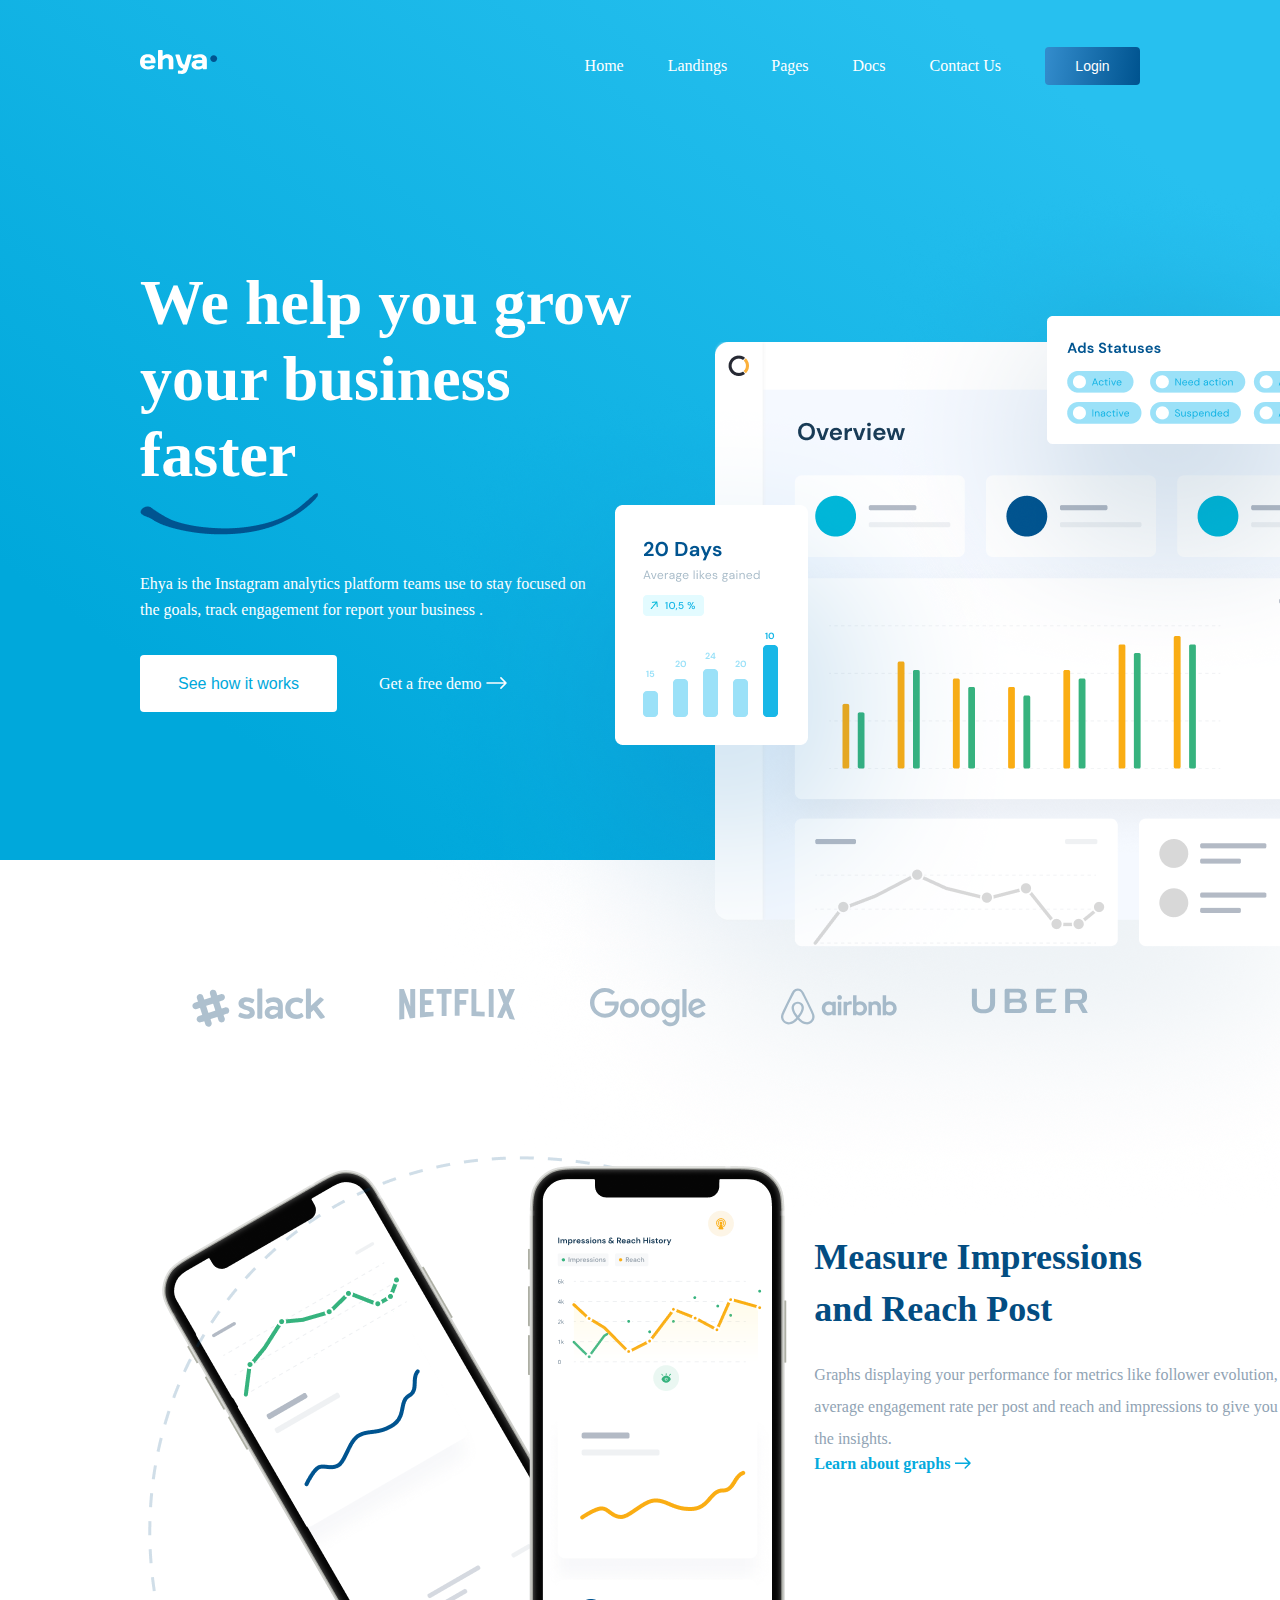
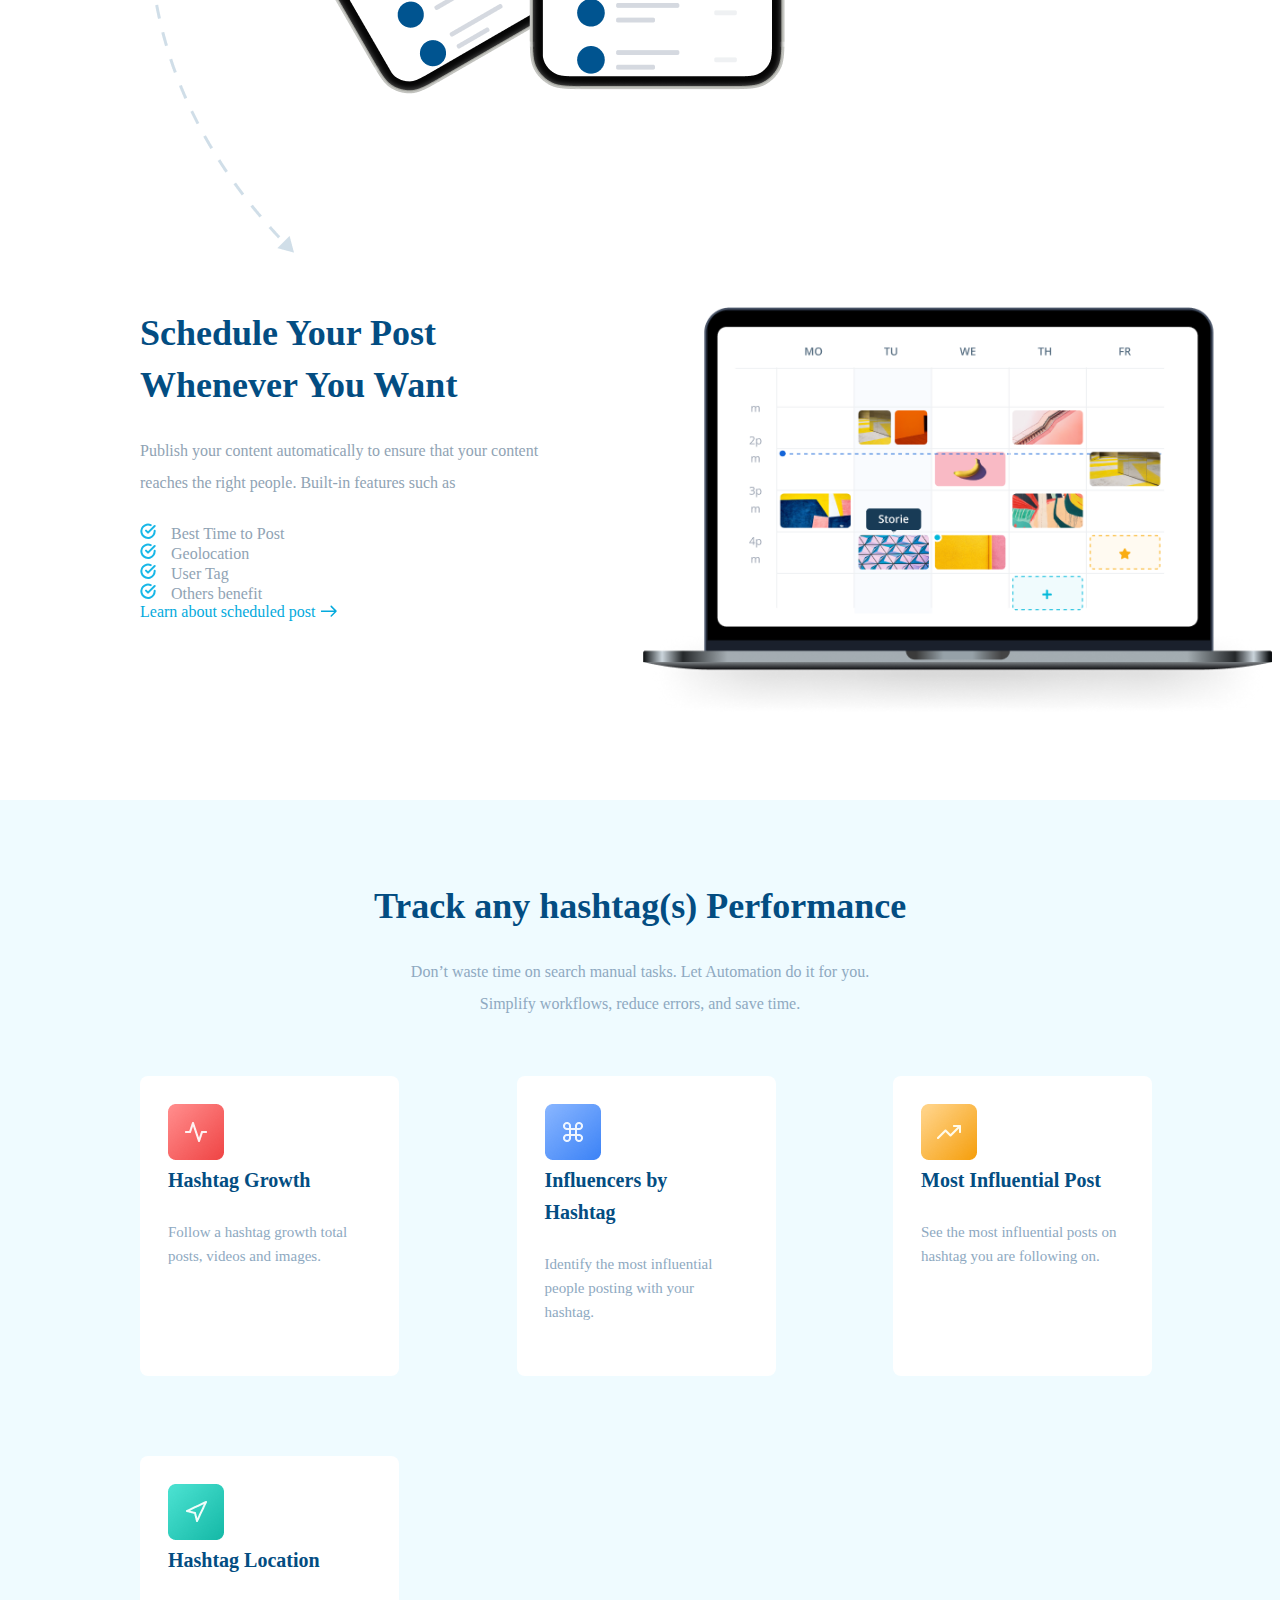
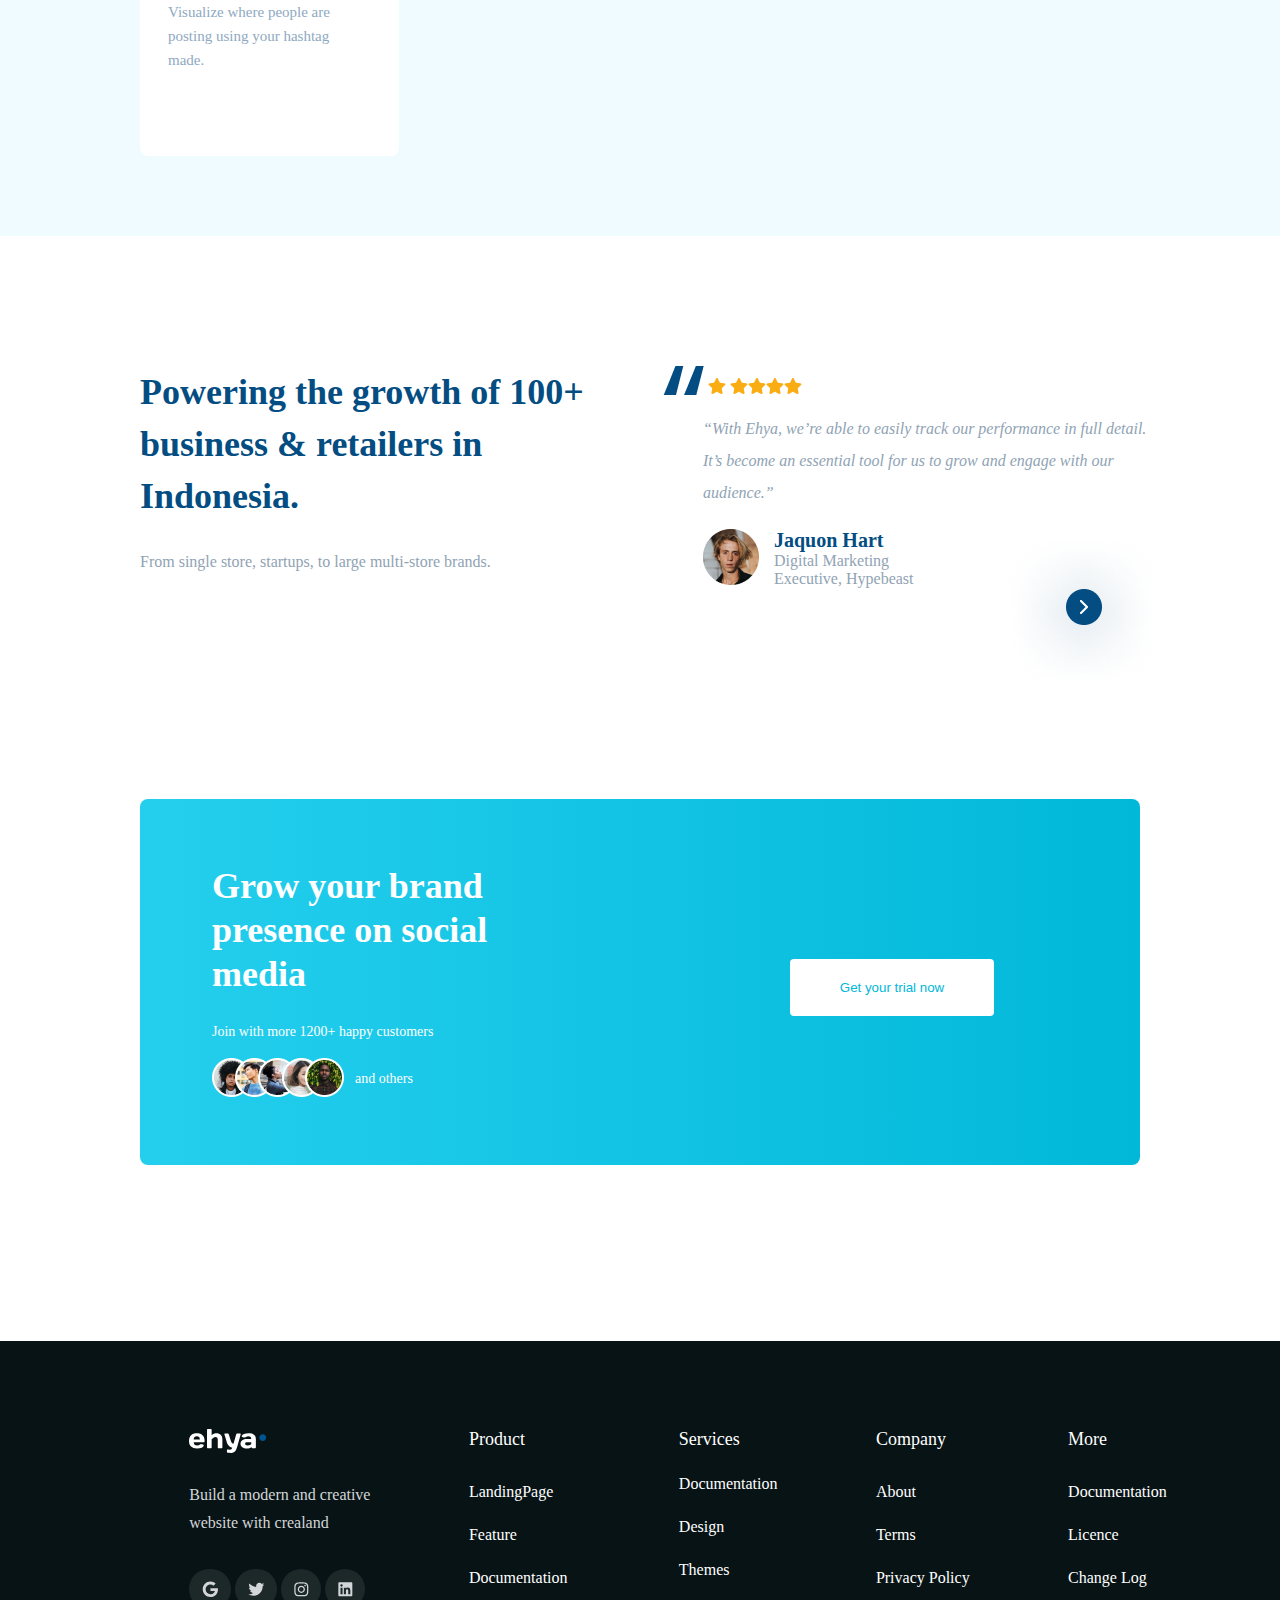
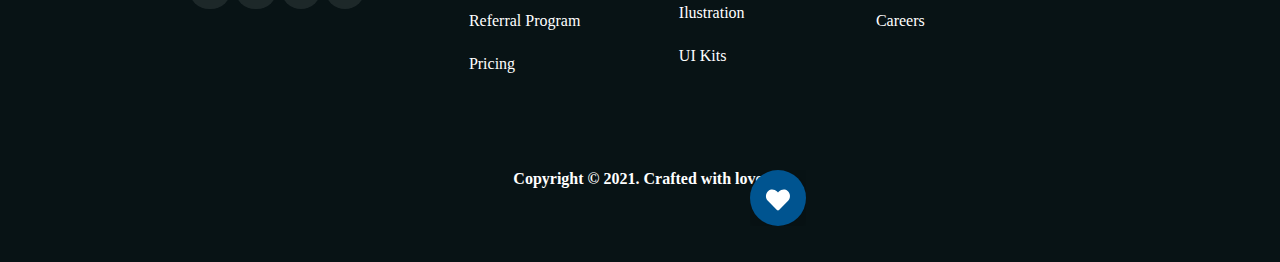
==== commit e53d1f47: "I implemented some design to my HTML and CSS" ====
--- a/index.html
+++ b/index.html
@@ -135,6 +135,7 @@
     </div>
     <section class="patners2">
       <article class="phone">
+        <img class="parabolic" src="/asset/parabolic.png" alt="parabolic">
         <img class="phone-1"  src="/asset/iphone12-1.png" alt="iphone12-1">
         <img class="phone-2" src="/asset/iphone12-2.png" alt="iphone12-2">
       </article>
--- a/style.css
+++ b/style.css
@@ -160,6 +160,10 @@
  margin-left: 148px;
  gap: 192px;
 
+ position: relative;
+}
+.parabolic{
+ position: absolute
 }
 .phone{
  margin-top: 125px;
@@ -207,7 +211,7 @@
 .section3{
  display: flex;
  padding-left: 140px;
- margin-top: 140PX;
+ margin-top: 200PX;
  gap: 50px;
  margin-bottom: 80px;
 }
@@ -619,6 +623,11 @@
   margin-left: 40px;
  }
 
+ .parabolic{
+  width: 330px;
+
+ }
+
  .phone{
   position: relative;
   margin-top: 50px;
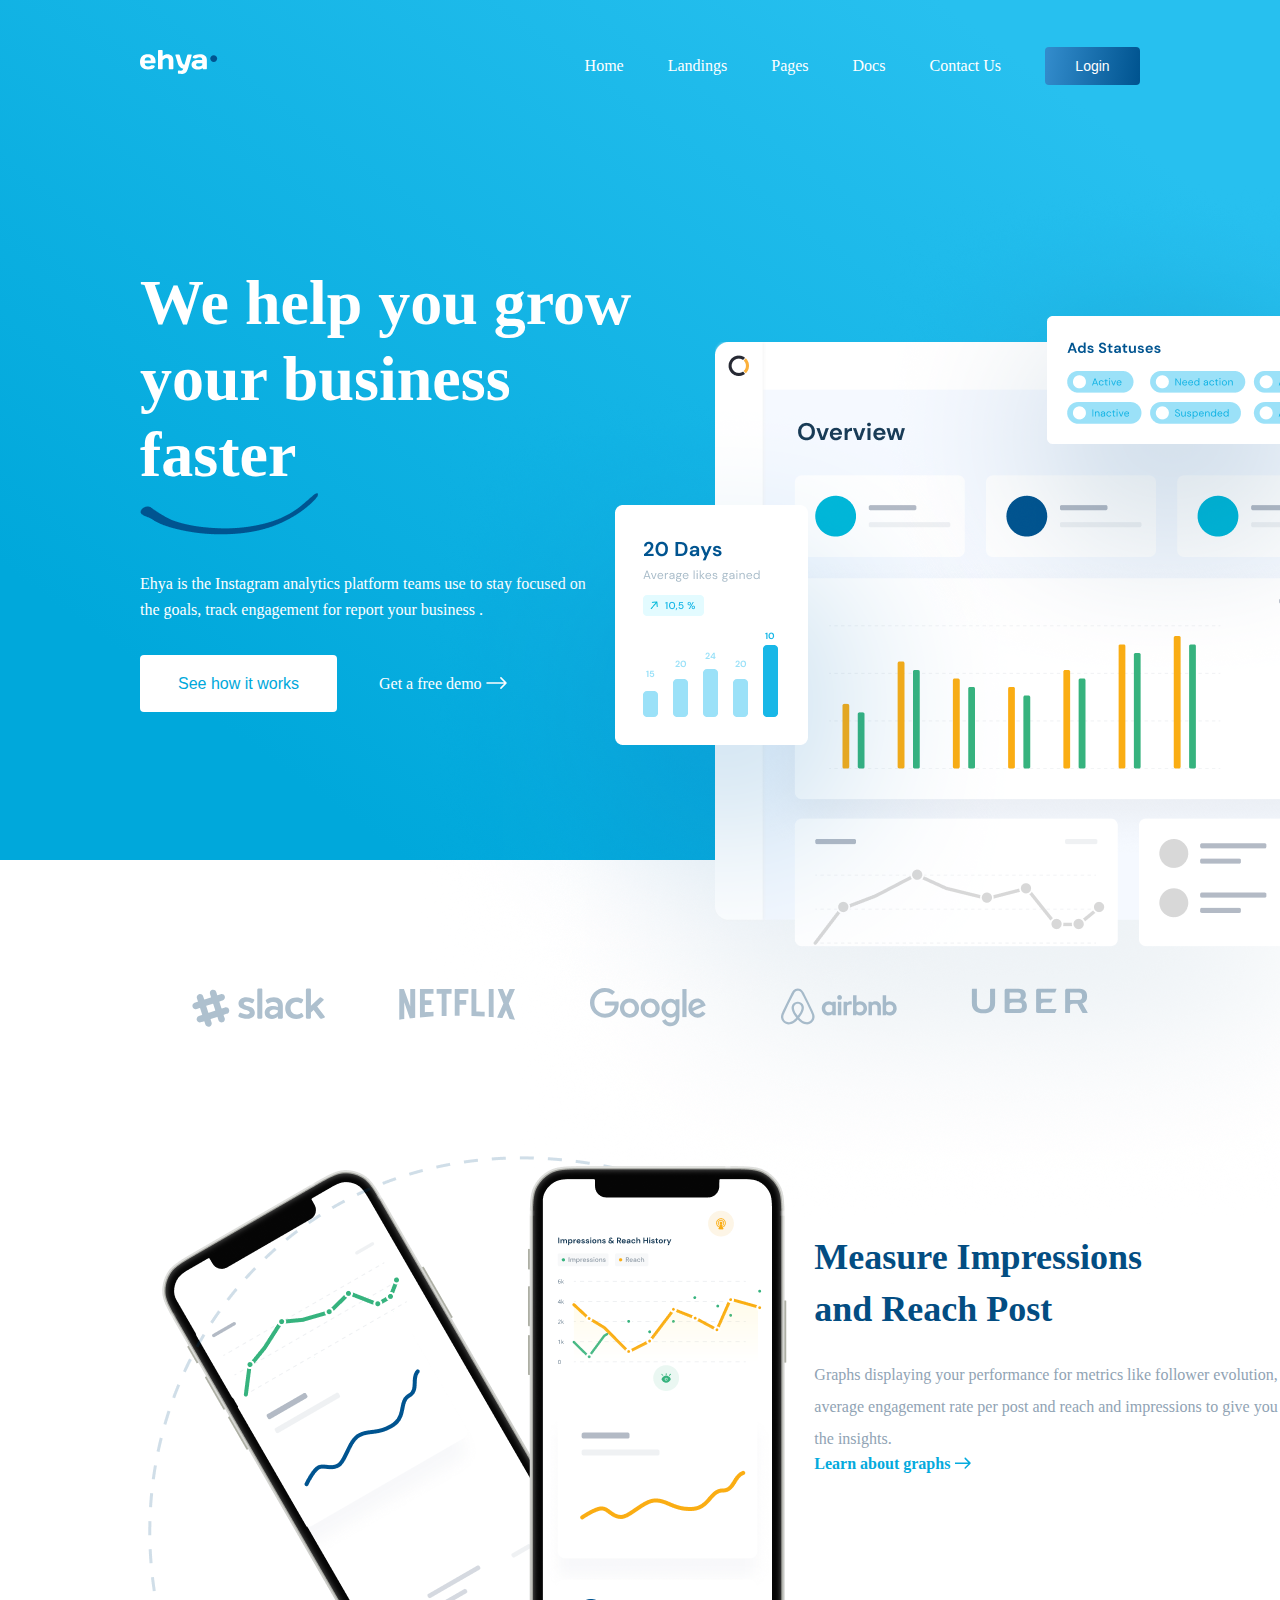
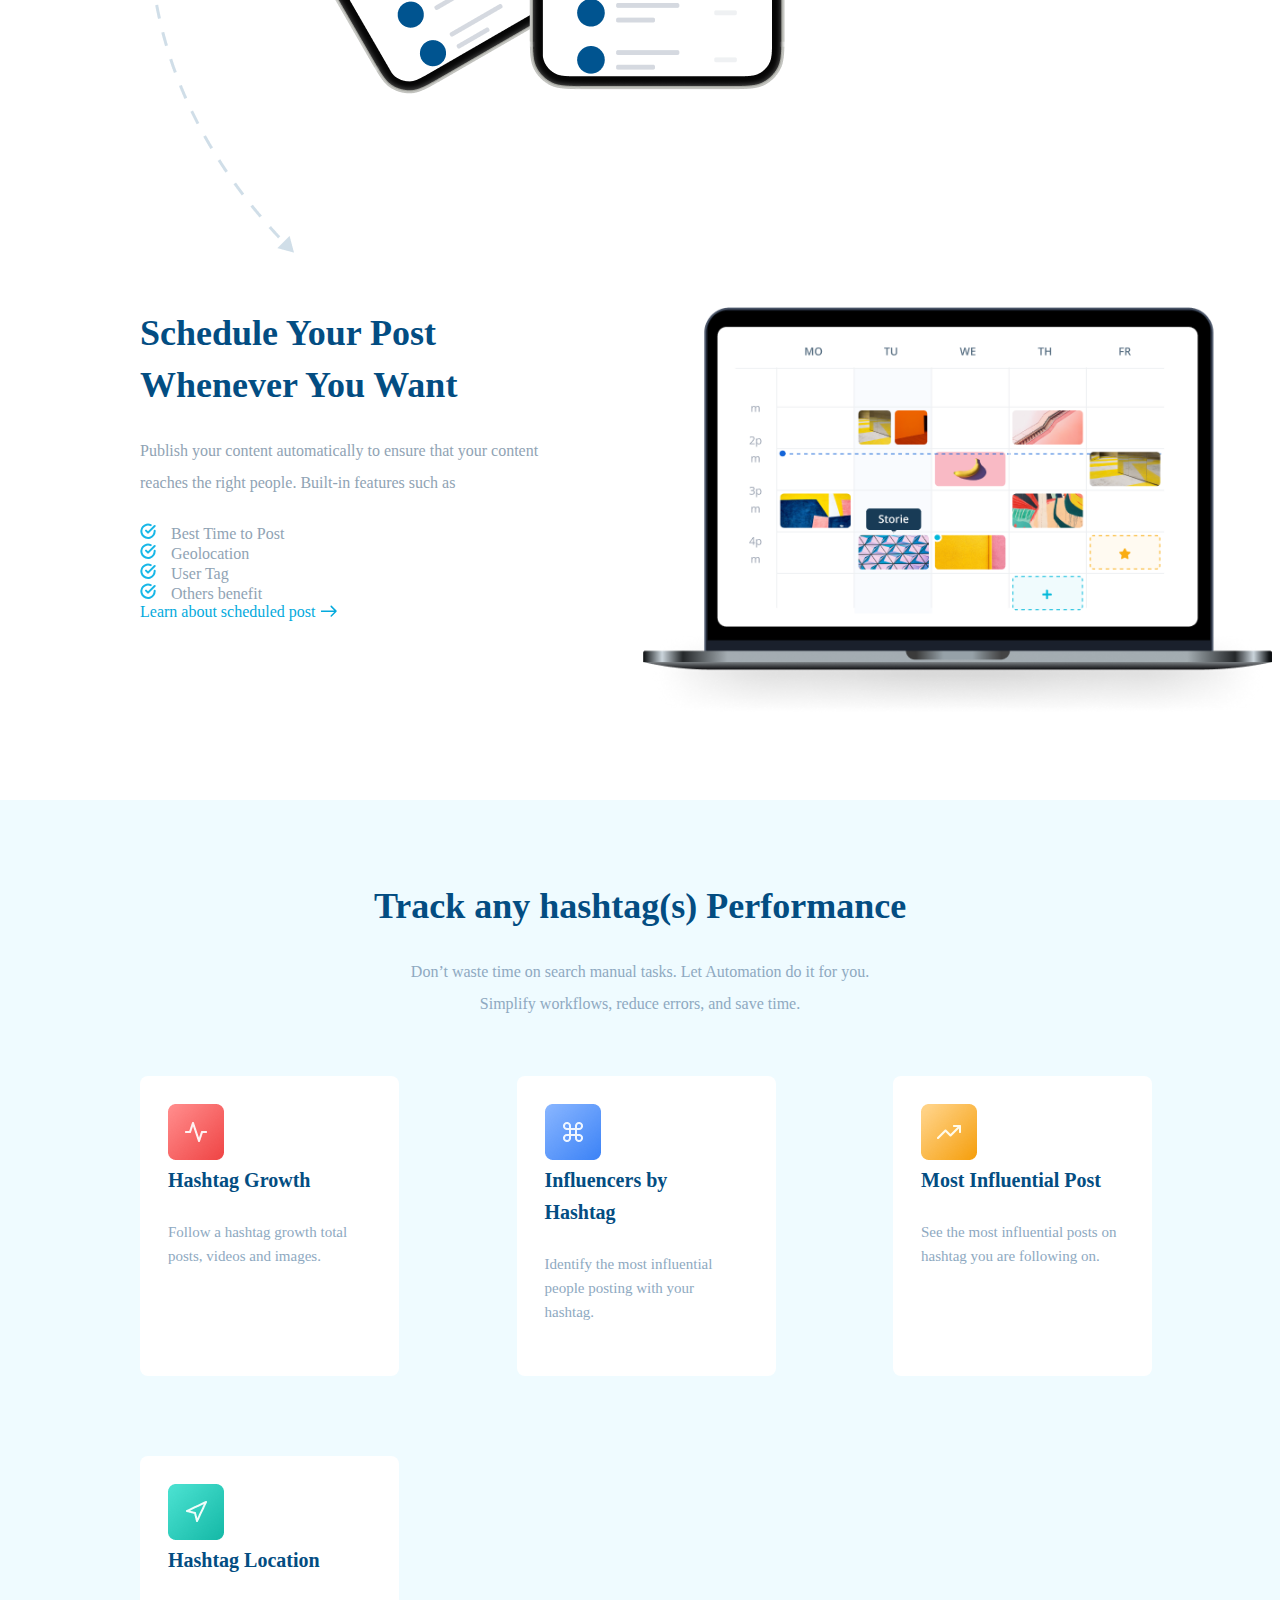
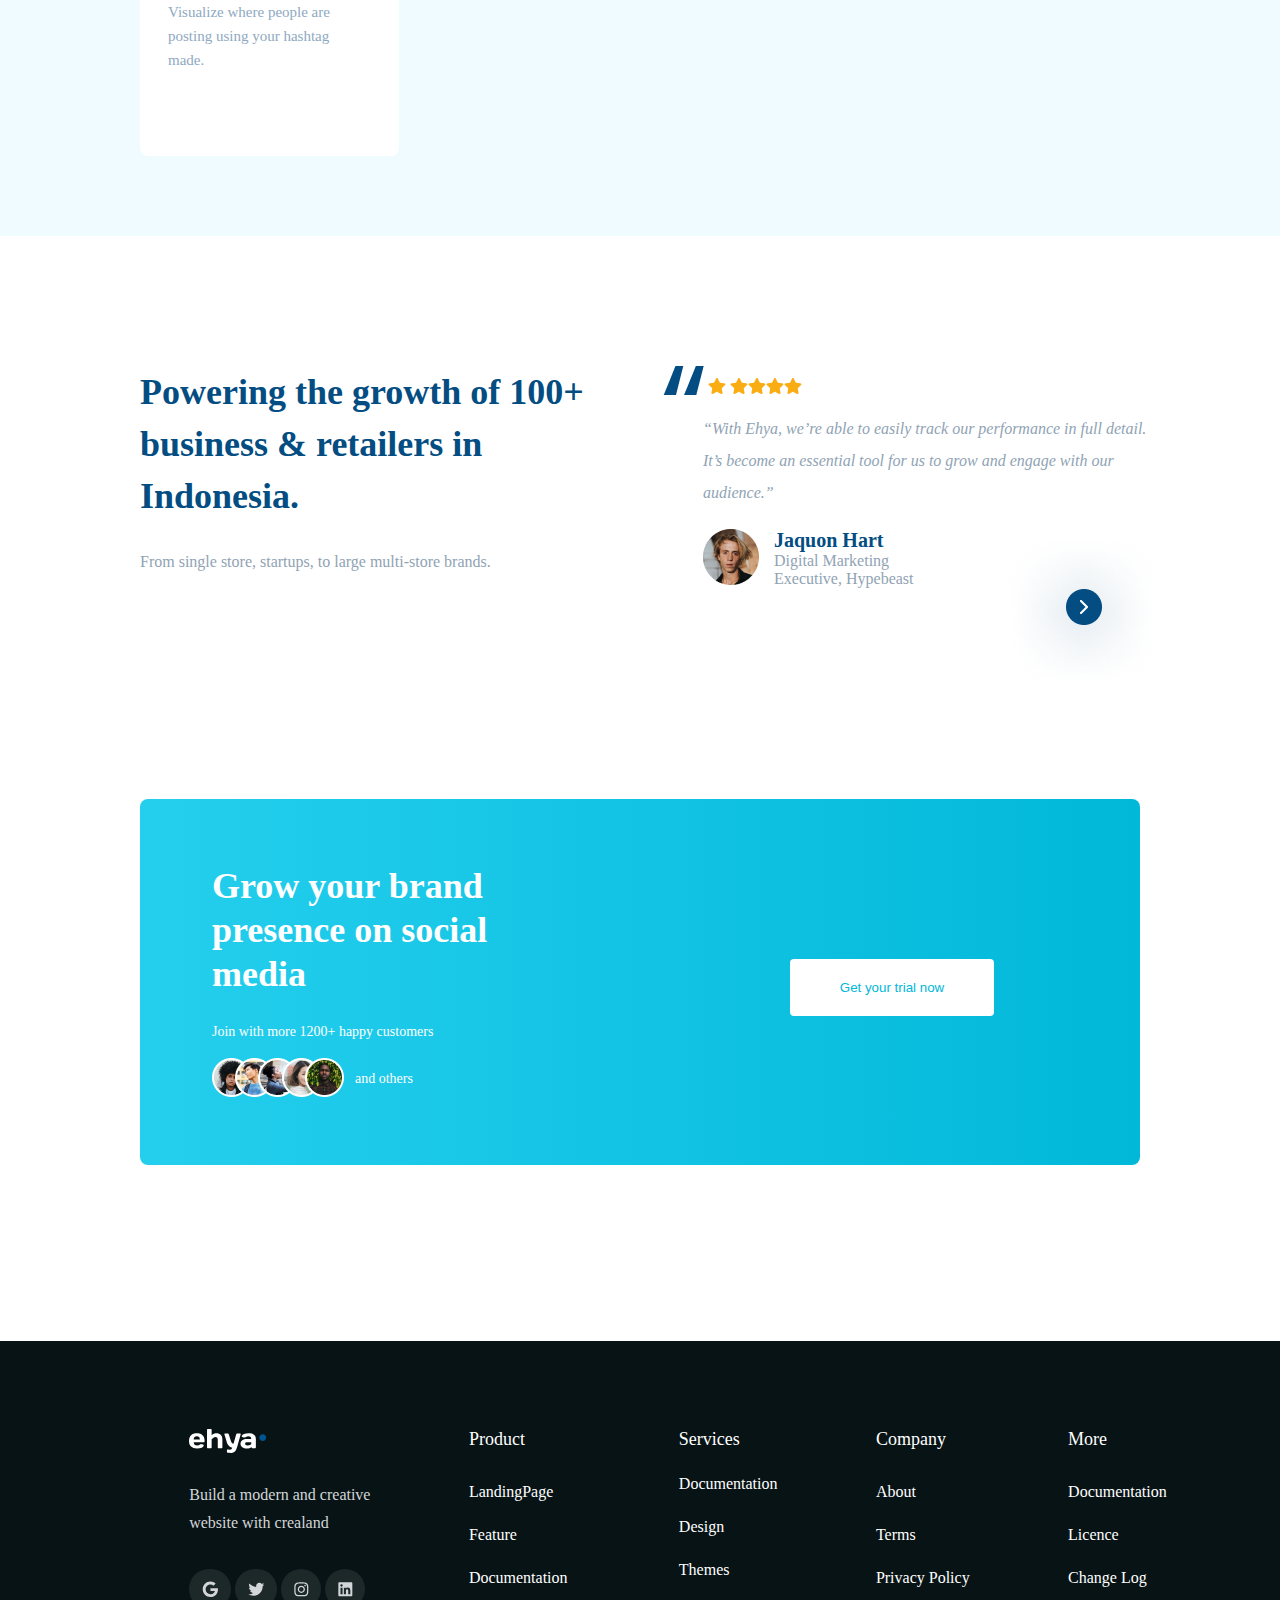
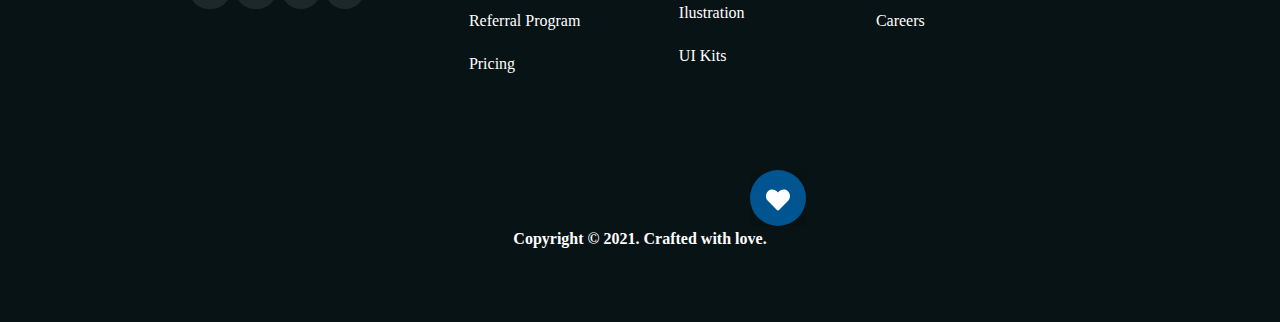
==== commit 067cdf3f: "Add some documentation to my read me" ====
--- a/index.html
+++ b/index.html
@@ -76,10 +76,6 @@
     </article>
     <article class="hero-img">
        <img class="shape" src="/asset/hero-overview.png" alt="hero-overview">
-      <!-- <img class="img1" src="/asset/grp7.png" alt="grp7">
-     <img class="img2" src="/asset/graph-1.png" alt="jjj">
-     <img class="img3" src="/asset/graph-2.png" alt="hh">  -->
-     
     </article>
    </section>
 
--- a/style.css
+++ b/style.css
@@ -506,7 +506,7 @@
  margin-top: 97px;
 }
 .footer2 img{
- position: absolute;
+ position: relative;
  left: 750px;
 }
 .footer2 p{
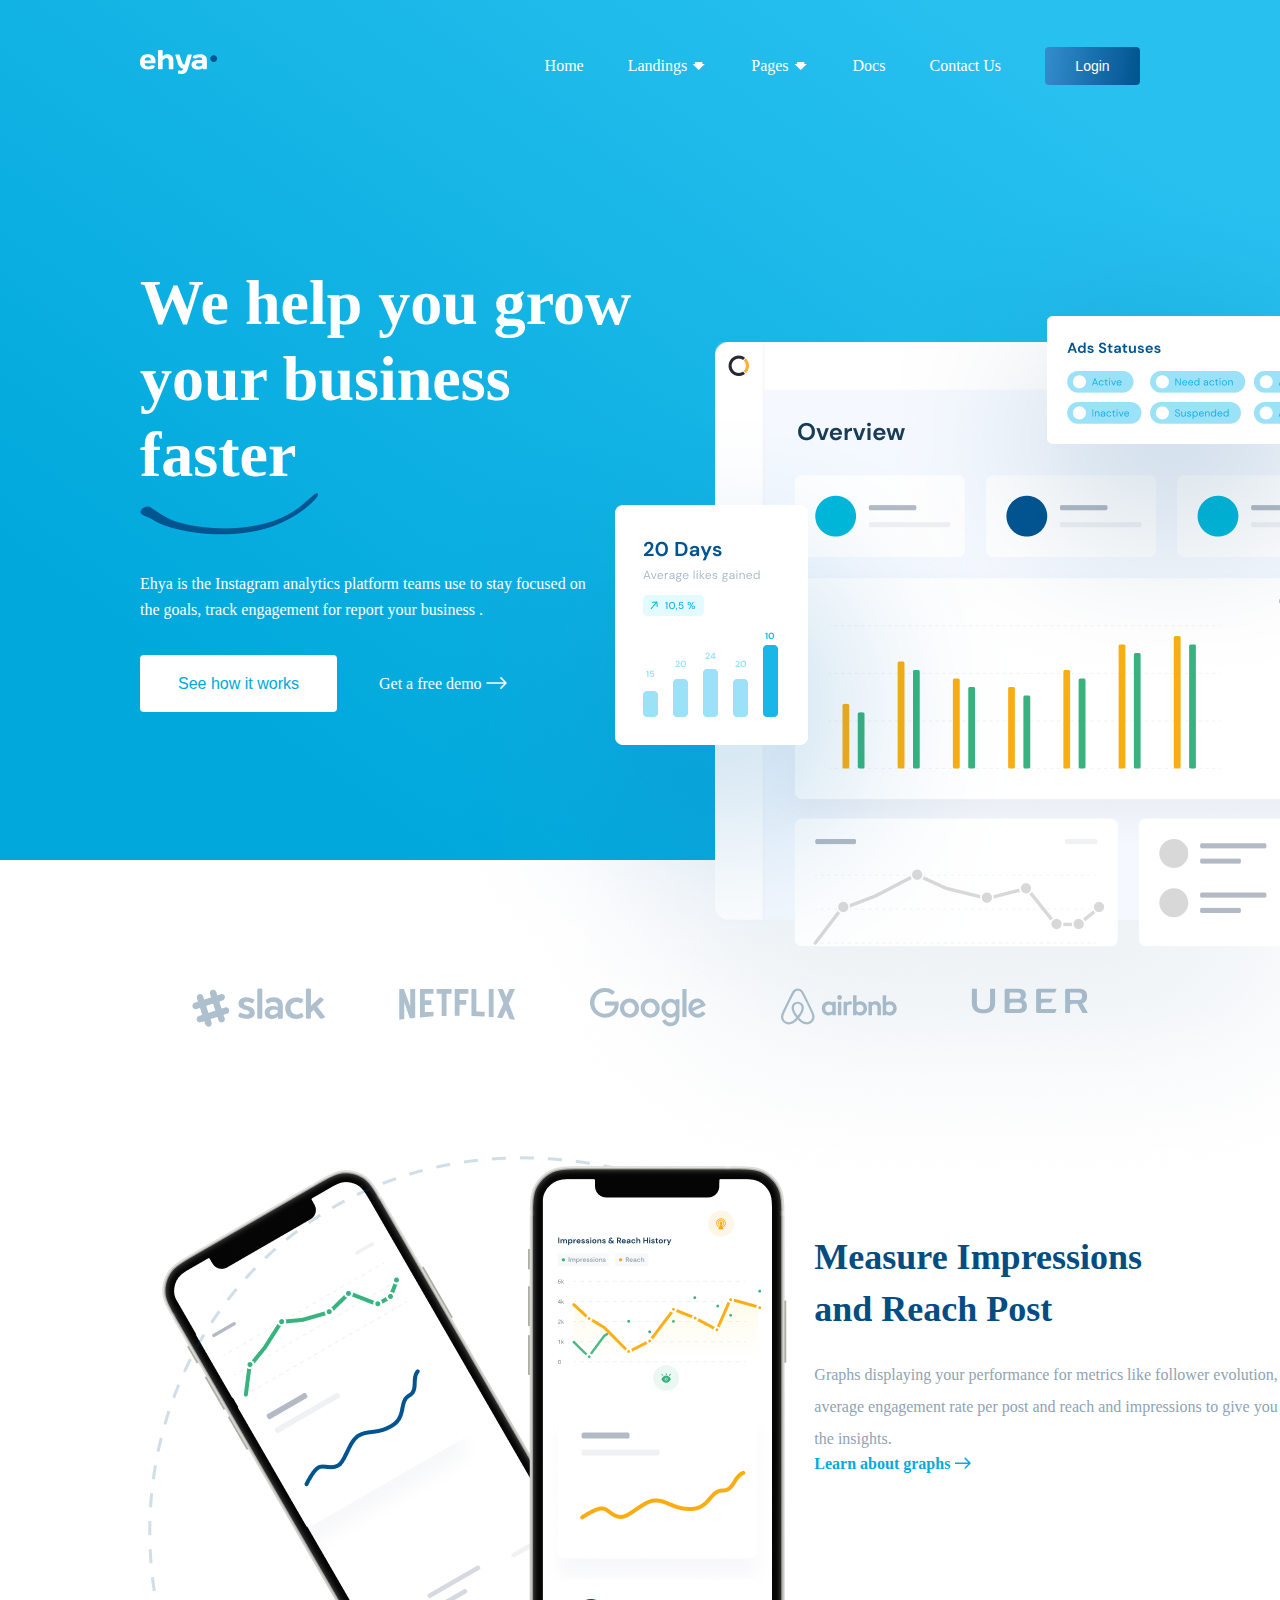
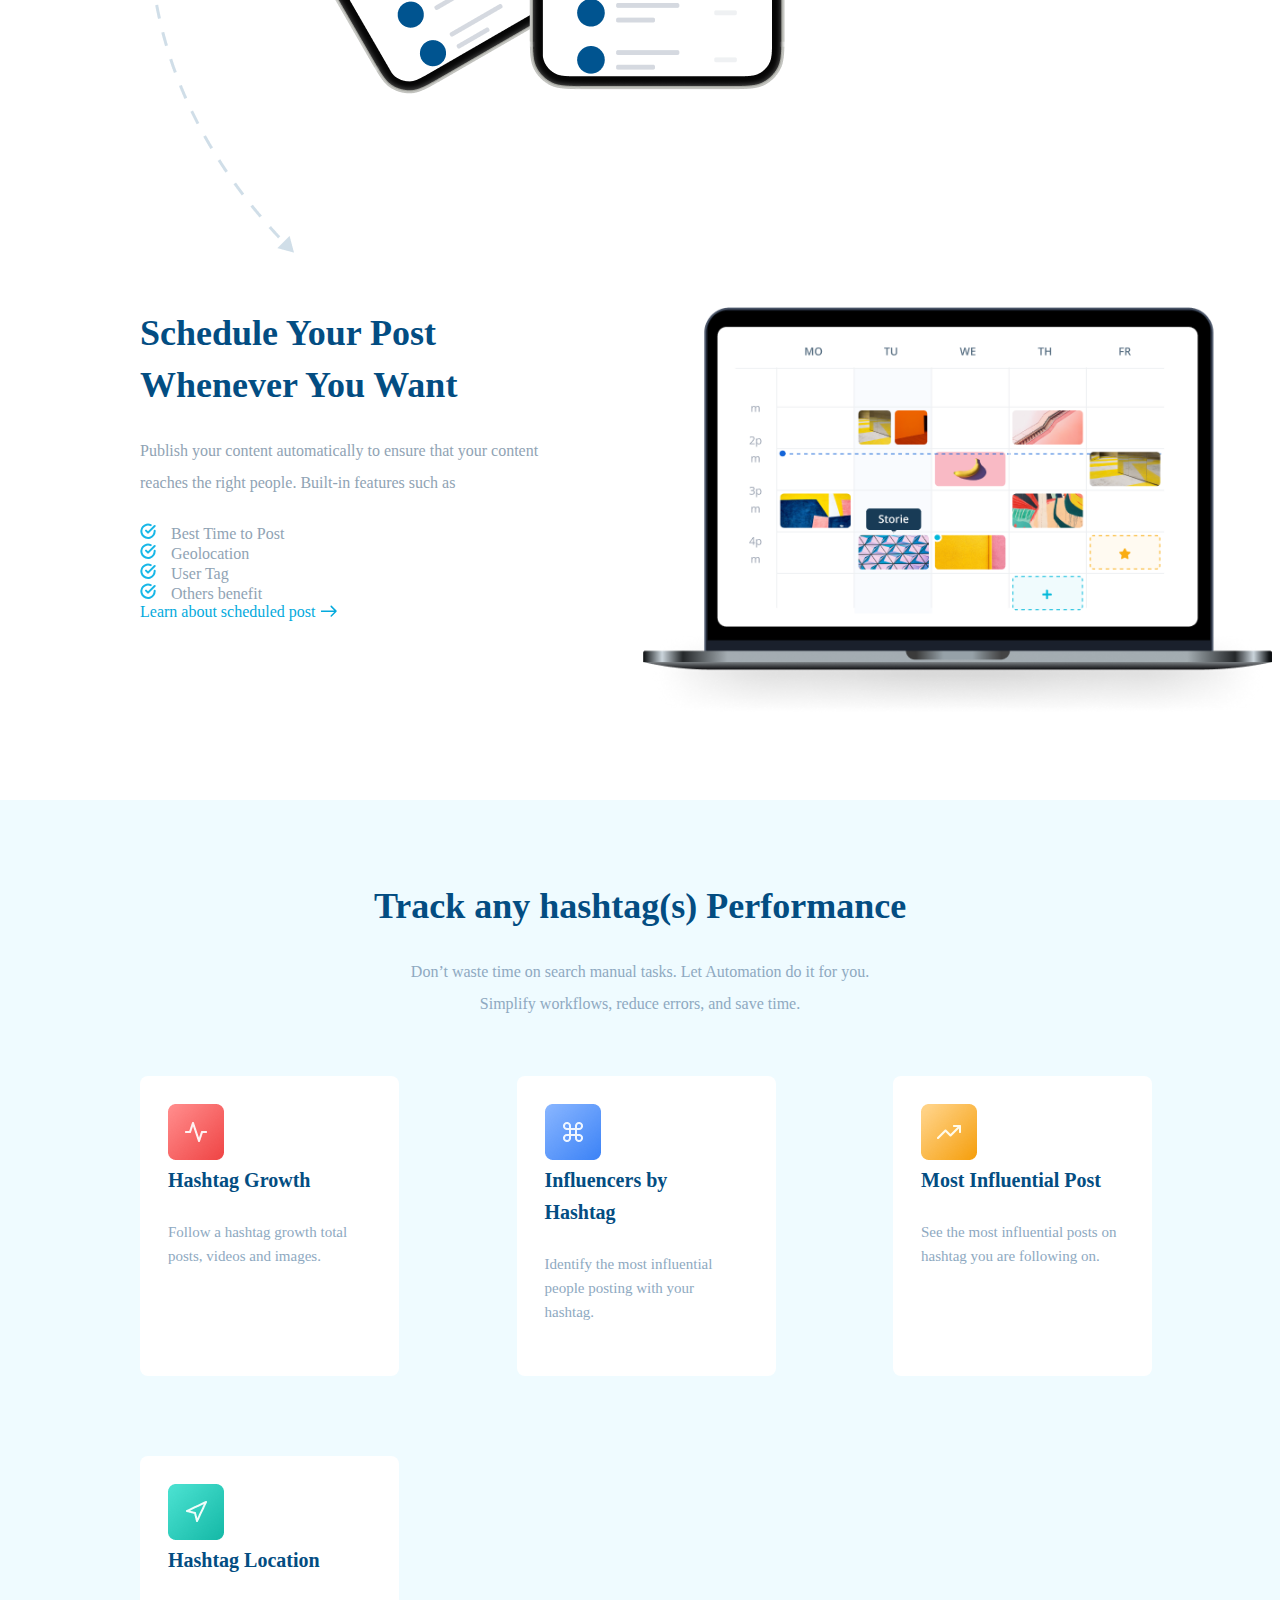
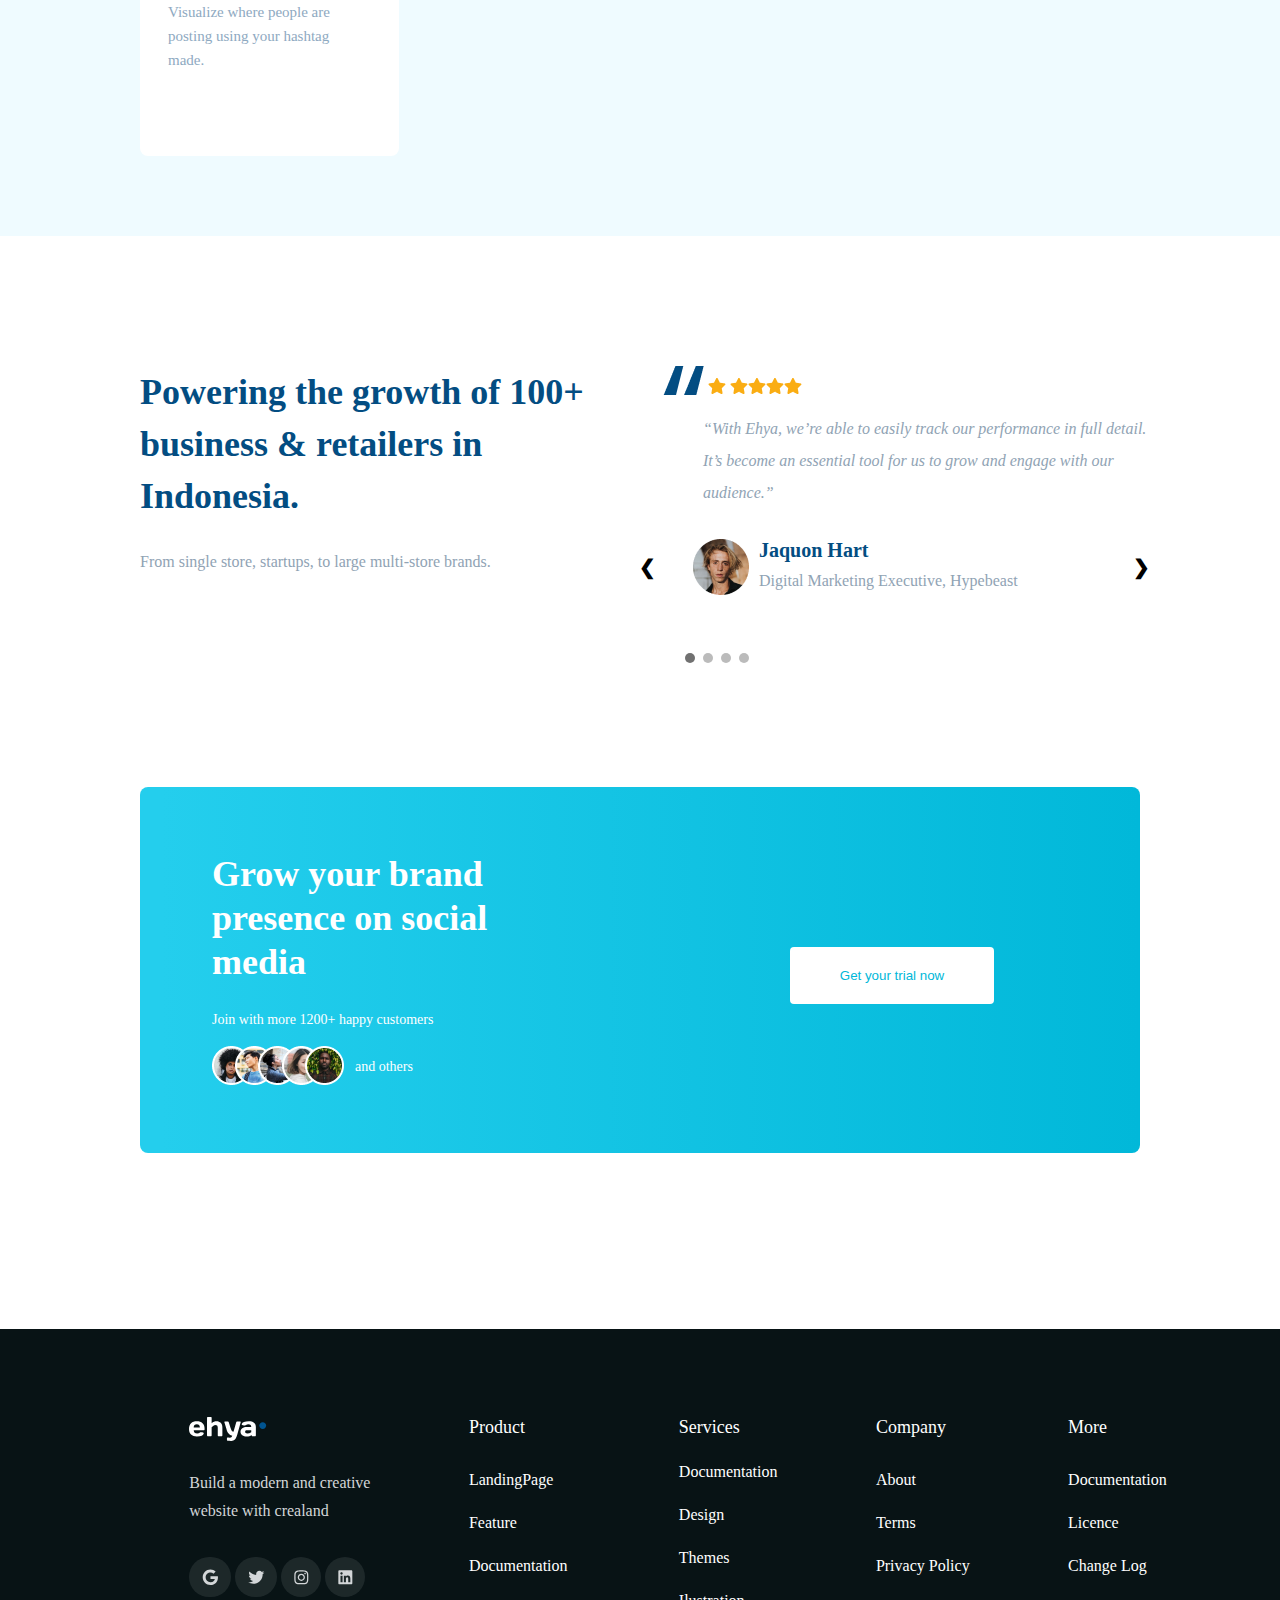
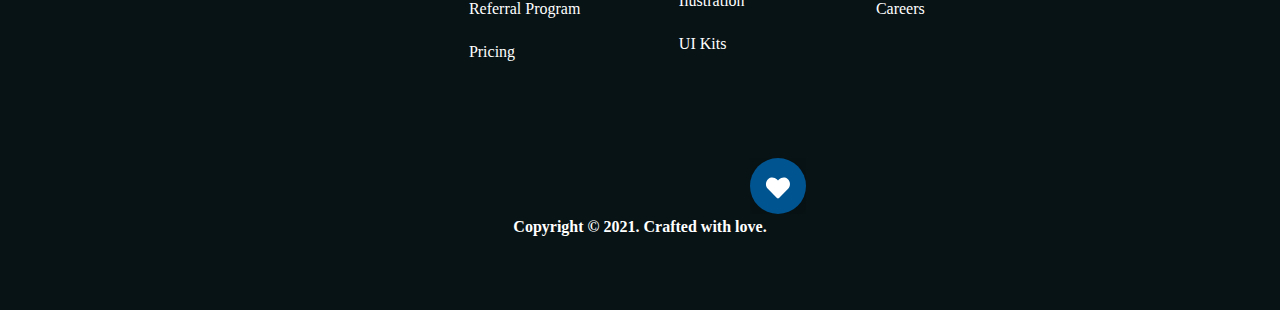
==== commit 7f4c950c: "I implemented design to My JS, CSS and Html" ====
--- a/index.html
+++ b/index.html
@@ -21,11 +21,11 @@
     </div>
     <nav>
      <ul class="menu-list" id="menu-list">
-      <li><a href="#">Home</a></li>
-      <li id="landings"><a href="#">Landings
-        <i class="fa-thin fa-angle-down"></i>
+      <li><a href="#" onclick="w3-close">Home</a></li>
+      <li id="landings"><a onclick="w3-close" href="#">Landings &#129091;
+
       </a>
-        <ul id="sub-landing" class="landing-menu">
+        <ul id="sub-landing" class="landing-menu" >
           <li><a href="#">Landing1</a></li>
           <li><a href="#">Landing2</a></li>
           <li><a href="#">Landing3</a></li>
@@ -34,17 +34,17 @@
       
       
       </li>
-      <li id="Pages"><a href="#">Pages</a>
+      <li id="Pages"><a onclick="w3-close" href="#">Pages &#129091</a>
         <ul id="sub-pages" class="pages-menu">
-          <li>Pages</li>
-          <li>Pages</li>
-          <li>Pages</li>
-          <li>Pages</li>
+          <li><a href="#">About US</a></li>
+          <li><a href="/pages/contactus.html">Contact Us</a></li>
+          <li><a href="#">Audience</a></li>
+          <li><a href="#">Testimonials</a></li>
 
         </ul>
       </li>
-      <li><a href="#">Docs</a></li>
-      <li><a href="/pages/contactus.html">Contact Us</a></li>
+      <li><a onclick="w3-close" href="#">Docs</a></li>
+      <li><a onclick="w3-close" href="/pages/contactus.html">Contact Us</a></li>
      </ul>
      <form action="">
        <input class="btn1" type="submit" value="Login">
@@ -54,7 +54,7 @@
     <div class="hamburger" id="hamburger">
      <img src="./asset/icons8-menu.svg" alt="">
     </div>
-    <div class="close" id="close"> &times </div>
+    <div class="close" id="close" onclick="close"> &times </div>
    </header>
    <section class="sub-hero-circle">
     <article class="hero-content">
@@ -224,20 +224,62 @@
               “With Ehya, we’re able to easily track our performance in full detail. It’s become an essential tool for us to grow and engage with our audience.”
             </p>
           </div>
-          <div class="testimonial">
-            <div class="test">
-              <img src="/asset/Photo.png" alt="Photo">
+          <!-- <div class="testimonial"> -->
+            <div class="testimonial"
+
+              <!-- Full-width slides/quotes -->
+              <div class="mySlides">
+                <div class="test">
+                  <img src="/asset/Photo.png" alt="Photo">
+                </div>
+                <div class="name">
+                  <h3>
+                    Jaquon Hart
+                  </h3>
+                  <p>
+                    Digital Marketing Executive, Hypebeast
+                  </p>
+                </div>
+              </div>
+            
+              <div class="mySlides">
+                <div class="testimonial-image">
+                  <img src="/asset/Photo.png" alt="Photo">
+                </div>
+                <div class="name">
+                  <h3>
+                    Johnson Oluwayemi
+                  </h3>
+                  <p>
+                    Front-end Engineer, Worldwyz
+                  </p>
+                </div>
+              </div>
+            
+              <div class="mySlides">
+                <div class="test">
+                  <img src="/asset/Photo.png" alt="Photo">
+                </div>
+                <div class="name">
+                  <h3>
+                    Ahmed Yussuf
+                  </h3>
+                  <p>
+                    Digital Marketing Executive, Ahmmedolly
+                  </p>
+                </div>
+              
+              </div>
+            
+              <a class="prev" onclick="plusSlides(-1)">&#10094;</a>
+              <a class="next" onclick="plusSlides(1)">&#10095;</a>
             </div>
-            <div class="name">
-              <h3>
-                Jaquon Hart
-              </h3>
-              <p>
-                Digital Marketing Executive, Hypebeast
-              </p>
-            </div>
-            <div class="arrow">
-              <img src="/asset/arrow.png" alt="arrow">
+            
+            <div class="dot-container">
+              <span class="dot" onclick="currentSlide(1)"></span>
+              <span class="dot" onclick="currentSlide(2)"></span>
+              <span class="dot" onclick="currentSlide(3)"></span>
+              <span class="dot" onclick="currentSlide(3)"></span>
             </div>
           </div>
         </article>
--- a/style.css
+++ b/style.css
@@ -334,21 +334,78 @@
 line-height: 32px;
 
 }
-.testimonial{
- display: flex;
- gap: 15px;
- margin-top: 20px;
-}
-.test{
- margin-left: 40px;
+
+.testimonial {
+    position: relative;
+  }
+  .mySlides {
+    display: flex;
+    flex-direction: row;
+    padding: 30px;
+  }
+
+  .prev, .next {
+    cursor: pointer;
+    position: absolute;
+    top: 50%;
+    width: auto;
+    margin-top: -30px;
+    padding: 16px;
+    font-weight: bold;
+    font-size: 20px;
+    border-radius: 0 3px 3px 0;
+    user-select: none;
+  }
+
+  .prev{
+    position: absolute;
+    left: -40px;
+  }
+
+  .next {
+    position: absolute;
+    right: 0;
+    border-radius: 3px 0 0 3px;
+  }
+  .prev:hover, .next:hover {
+    background-color: #034D82;;
+    color: white;
+    border-radius: 50%;
+  }
+  .dot-container {
+    padding: 20px;
+  }
+  
+
+  .dot {
+    cursor: pointer;
+    height: 10px;
+    width: 10px;
+    margin: 0 2px;
+    background-color: #bbb;
+    border-radius: 50%;
+    display: inline-block;
+    transition: background-color 0.2s ease;
+  }
+  
+
+  .active, .dot:hover {
+    background-color: #717171;
+  }
+
+.testimonial-image{
+ margin-left: 10px;
 }
 .name{
- margin-right: 30px;
+
+ margin-left: 10px;
+ width: 300px;
 }
 .name h3{
  color: rgba(3, 77, 130, 1);
 font-size: 20px;
 font-weight: 700;
+margin-bottom: 10px;
 
 }
 .name p{
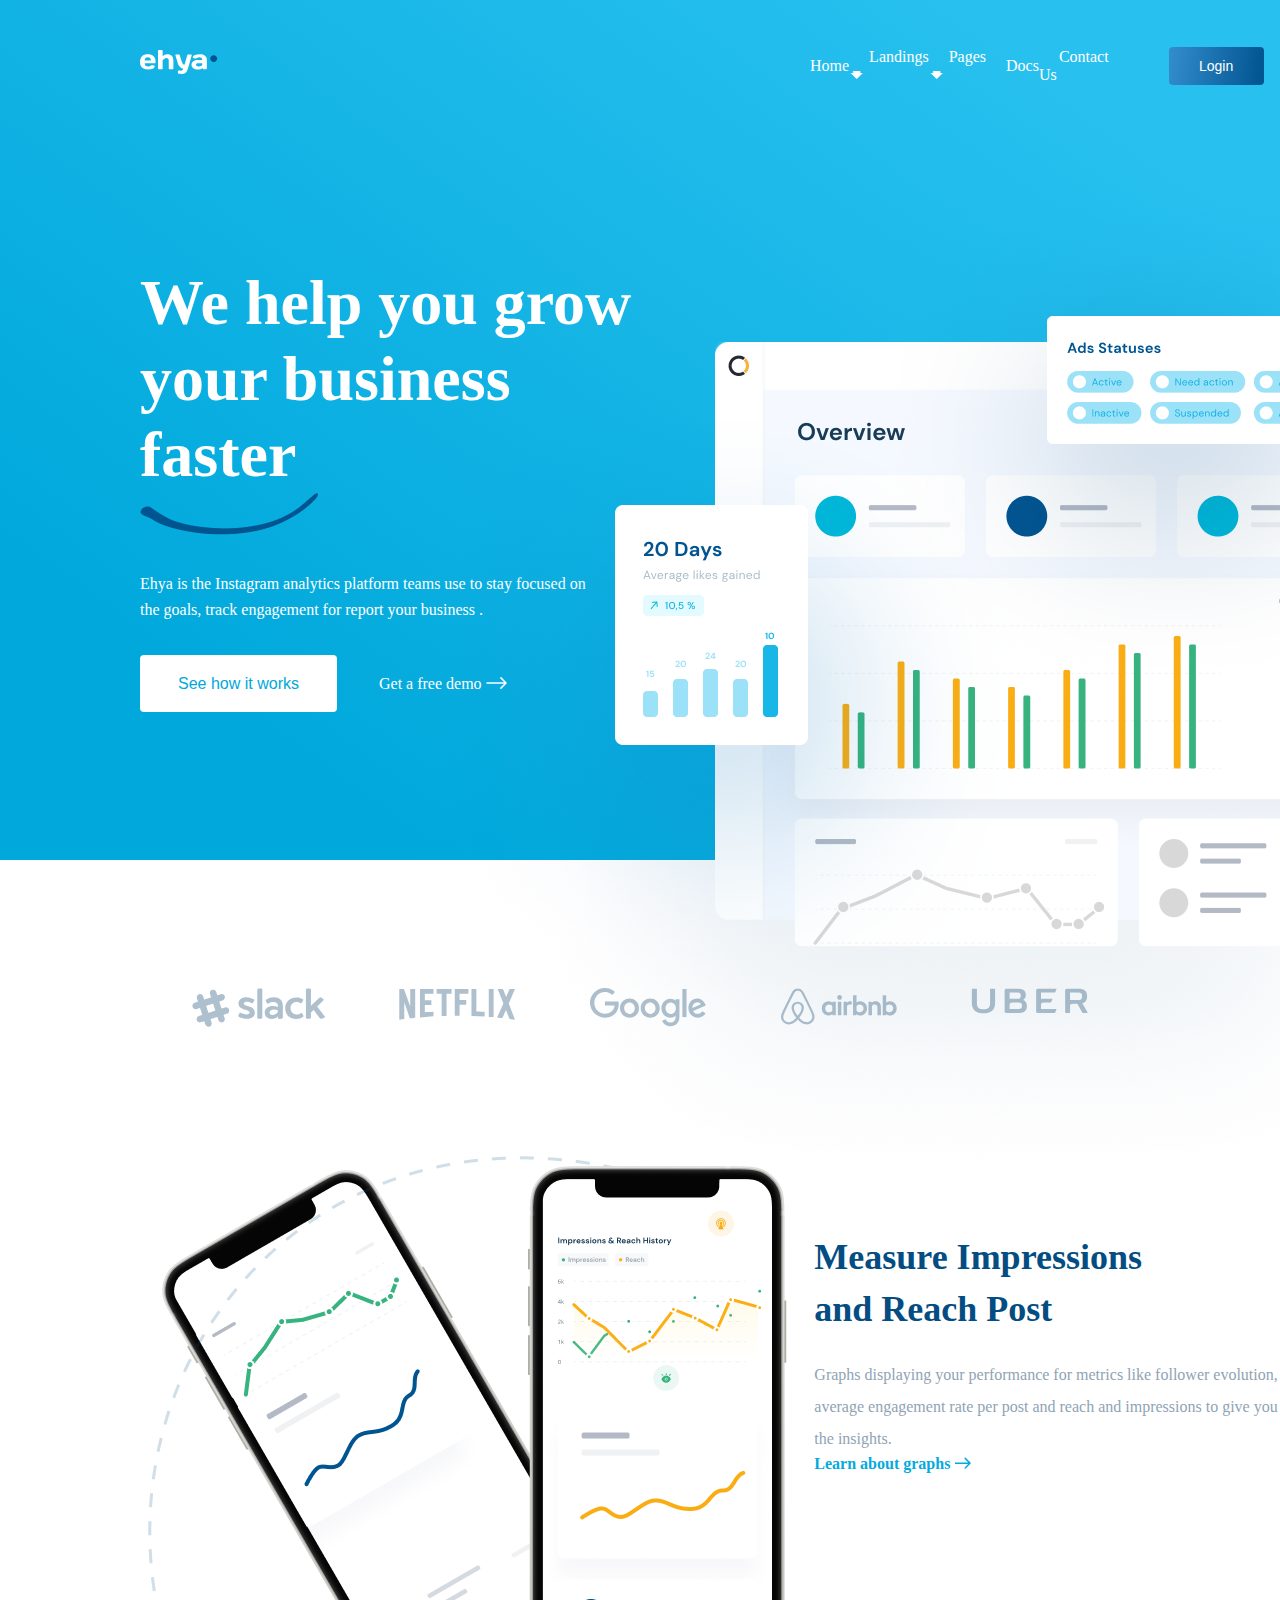
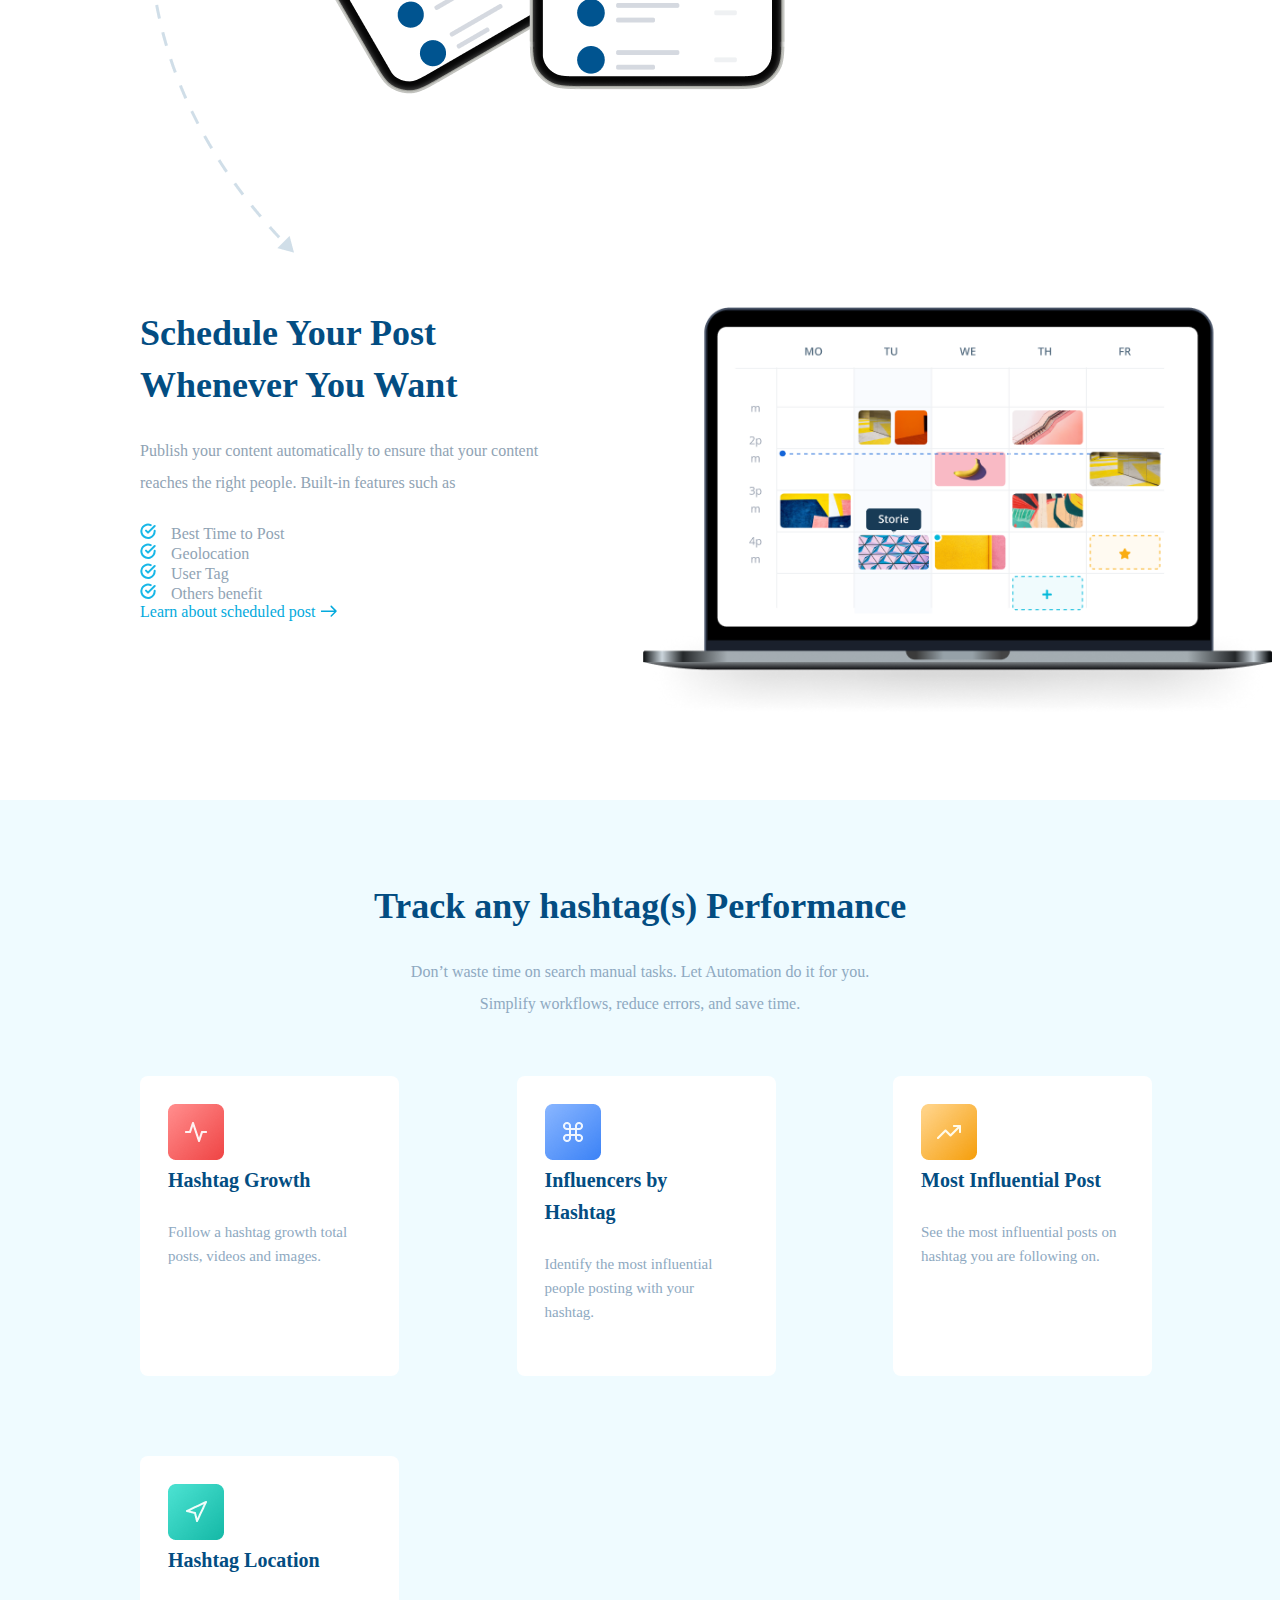
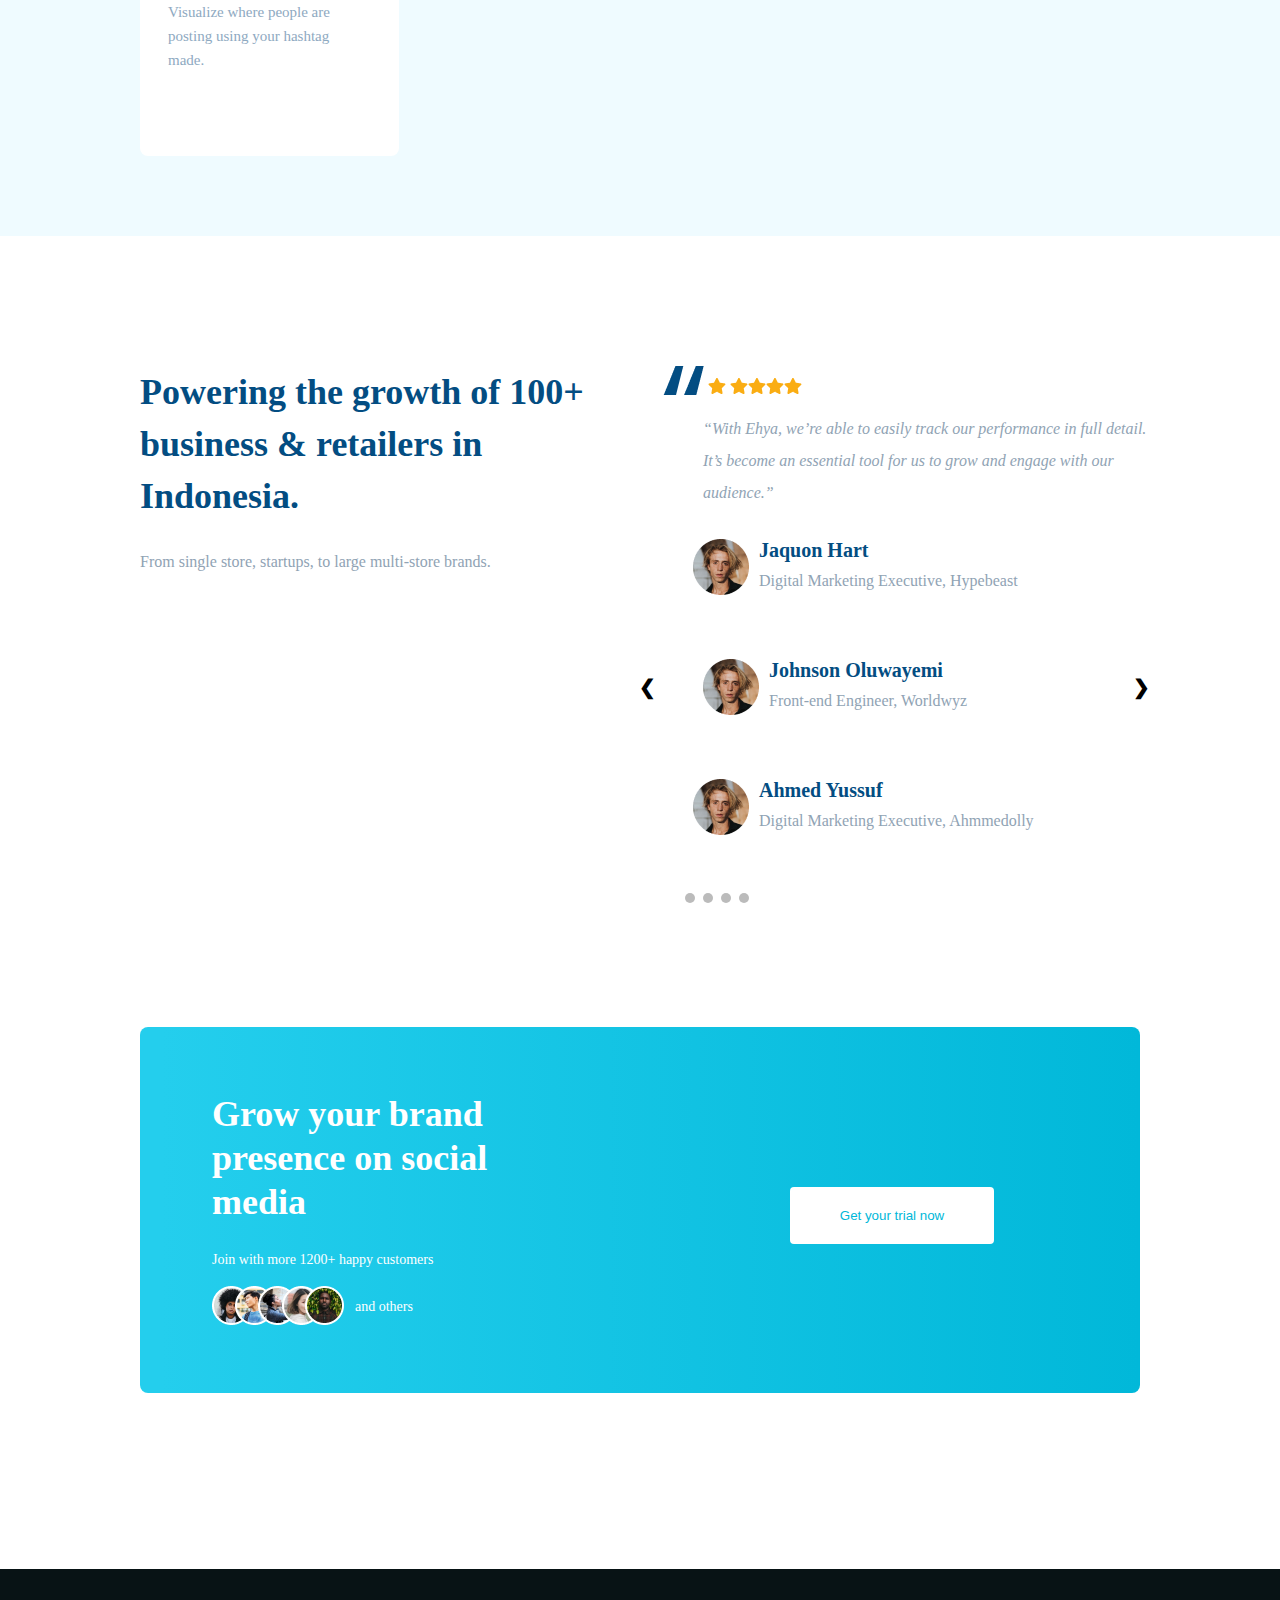
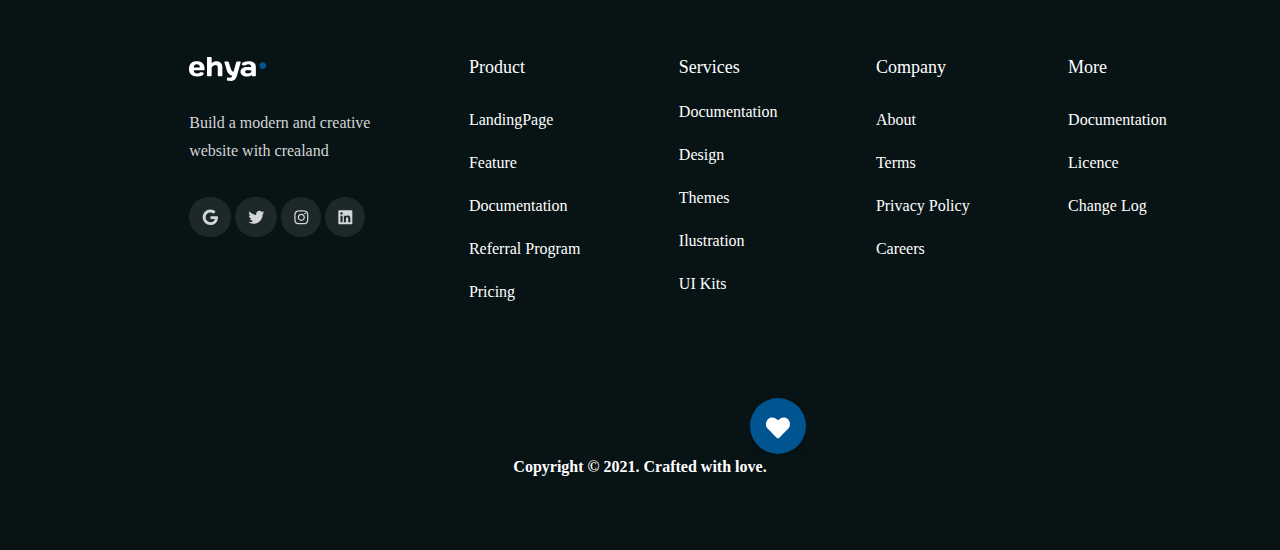
==== commit e04bfa1d: "i implemented some changes to my Javascript" ====
--- a/index.html
+++ b/index.html
@@ -19,11 +19,37 @@
       <path fill-rule="evenodd" clip-rule="evenodd" d="M73.7143 12C75.6078 12 77.1429 10.4649 77.1429 8.57139C77.1429 6.67785 75.6078 5.14282 73.7143 5.14282C71.8207 5.14282 70.2857 6.67785 70.2857 8.57139C70.2857 10.4649 71.8207 12 73.7143 12Z" fill="#005490"/>
       </svg>      
     </div>
-    <nav>
-     <ul class="menu-list" id="menu-list">
-      <li><a href="#" onclick="w3-close">Home</a></li>
-      <li id="landings"><a onclick="w3-close" href="#">Landings &#129091;
-
+    <nav id="navLink">
+<ul id="navLink">
+  <li><a href="">Home</a></li>
+  <li id="landings"><a href="">Landings  &#129091</a></li>
+  <ul id="sub-landing" class="landing-menu" >
+    <li><a href="#">Landing1</a></li>
+    <li><a href="#">Landing2</a></li>
+    <li><a href="#">Landing3</a></li>
+    <li><a href="#">Landing4</a></li>
+  </ul>
+  <li><a href="">Pages &#129091</a></li>
+  <ul id="sub-pages" class="pages-menu">
+    <li><a href="#">About US</a></li>
+    <li><a href="/pages/contactus.html">Contact Us</a></li>
+    <li><a href="#">Audience</a></li>
+    <li><a href="#">Testimonials</a></li>
+  </ul>
+  <li><a href="">Docs</a></li>
+  <li><a href="/pages/contactus.html">Contact Us</a></li>
+  <li><a href=""></a></li>
+  <li><a href=""></a></li>
+  <li><a href=""></a></li>
+</ul>
+    </nav>
+    <form action="">
+      <input class="btn1" type="submit" value="Login">
+     </form>
+    <!-- <nav id="navlink">
+     <ul id="menu-list" class="menu-list">
+      <li><a href="#">Home</a></li>
+      <li id="landings"><a href="#">Landings &#129091;
       </a>
         <ul id="sub-landing" class="landing-menu" >
           <li><a href="#">Landing1</a></li>
@@ -31,8 +57,6 @@
           <li><a href="#">Landing3</a></li>
           <li><a href="#">Landing4</a></li>
         </ul>
-      
-      
       </li>
       <li id="Pages"><a onclick="w3-close" href="#">Pages &#129091</a>
         <ul id="sub-pages" class="pages-menu">
@@ -40,7 +64,6 @@
           <li><a href="/pages/contactus.html">Contact Us</a></li>
           <li><a href="#">Audience</a></li>
           <li><a href="#">Testimonials</a></li>
-
         </ul>
       </li>
       <li><a onclick="w3-close" href="#">Docs</a></li>
@@ -49,12 +72,12 @@
      <form action="">
        <input class="btn1" type="submit" value="Login">
       </form>
-    </nav>
+    </nav> -->
     
     <div class="hamburger" id="hamburger">
      <img src="./asset/icons8-menu.svg" alt="">
     </div>
-    <div class="close" id="close" onclick="close"> &times </div>
+    <div class="close" id="close"> &times </div>
    </header>
    <section class="sub-hero-circle">
     <article class="hero-content">
--- a/style.css
+++ b/style.css
@@ -2,7 +2,6 @@
  padding: 0px;
  margin: 0px;
  box-sizing: border-box;
- /* overflow-x: hidden; */
 }
 body{
  font-family: DM Sans;
@@ -22,20 +21,26 @@
 nav{
  display: flex;
  align-items: center;
-}
-nav .menu-list{
- display: flex;
+ margin-left: 35rem;
+}
+nav #navLink{
+ display: flex;
+ justify-content: space-between;
+ align-items: center;
+ /* margin-right: 50px; */
+ /* width: 80%; */
 }
 li{
  list-style-type: none;
 }
 
-.menu-list a{
+#navLink a{
  text-decoration: none;
  color: #ffffff;
- margin-right: 44px;
-}
-.menu-list a:hover{
+ padding-left: 20px;
+ /* margin-right: 44px; */
+}
+#navLink a:hover{
  text-decoration: underline;
  color: gold;
 }
@@ -95,8 +100,7 @@
 }
 .sub-hero-circle{
  display: flex;
- gap: 50px;
- /* justify-content: space-between; */
+ justify-content: space-between;
 
 }
 .hero-content{
@@ -142,14 +146,12 @@
 .shape{
  position: absolute;
  top: 180px;
- /* left: 880px; */
  right: 0;
 }
 
 .patners{
  display: flex;
  margin-top: 128px;
- /* gap: 96.39px; */
  justify-content: space-between;
  margin-left: auto;
  margin-right: auto;
@@ -280,7 +282,6 @@
 
 .flexx{
  display: flex ;
- /* gap: 36px; */
  justify-content: space-between;
  flex-wrap: wrap;
  padding-left: 140px;
@@ -586,9 +587,9 @@
  }
  .hamburger{
   display: block;
-  /* position: absolute; */
-  /* top: 10px; */
-  /* right: 30px; */
+  position: absolute;
+  top: 10px;
+  right: 50px;
   cursor: pointer;
  }
  nav{
@@ -606,10 +607,27 @@
  .close-times{
   display: none;
  } 
+ .btn1{
+  display: none;
+ }
+#navLink{
+  display: none;
+  position: absolute;
+right: 50px;
+height: 100vh;
+top: 5vh;
+width: 100%;
+background-color: #005490;
+    /* min-height: 10vh; */
+    display: flex;
+    flex-direction: column;
+    align-content: center;
+    /* justify-content: space-between;  */
+}
 
   .menu-listlink{ 
-  display: none;
-  min-height: 10vh;
+  /* display: none; */
+  /* min-height: 10vh; */
   display: flex;
   flex-direction: column;
   align-content: space-between;
@@ -627,7 +645,7 @@
   .menu{
   display: none;
  }
- .menu li {
+ #navLink li {
     text-align: center;
     margin: 15px auto;
 }
@@ -648,7 +666,9 @@
  .active{
   display: block;
  }
-
+.navMove{
+  transform: translateX(0%);
+}
 
  
  .hero-content h1{
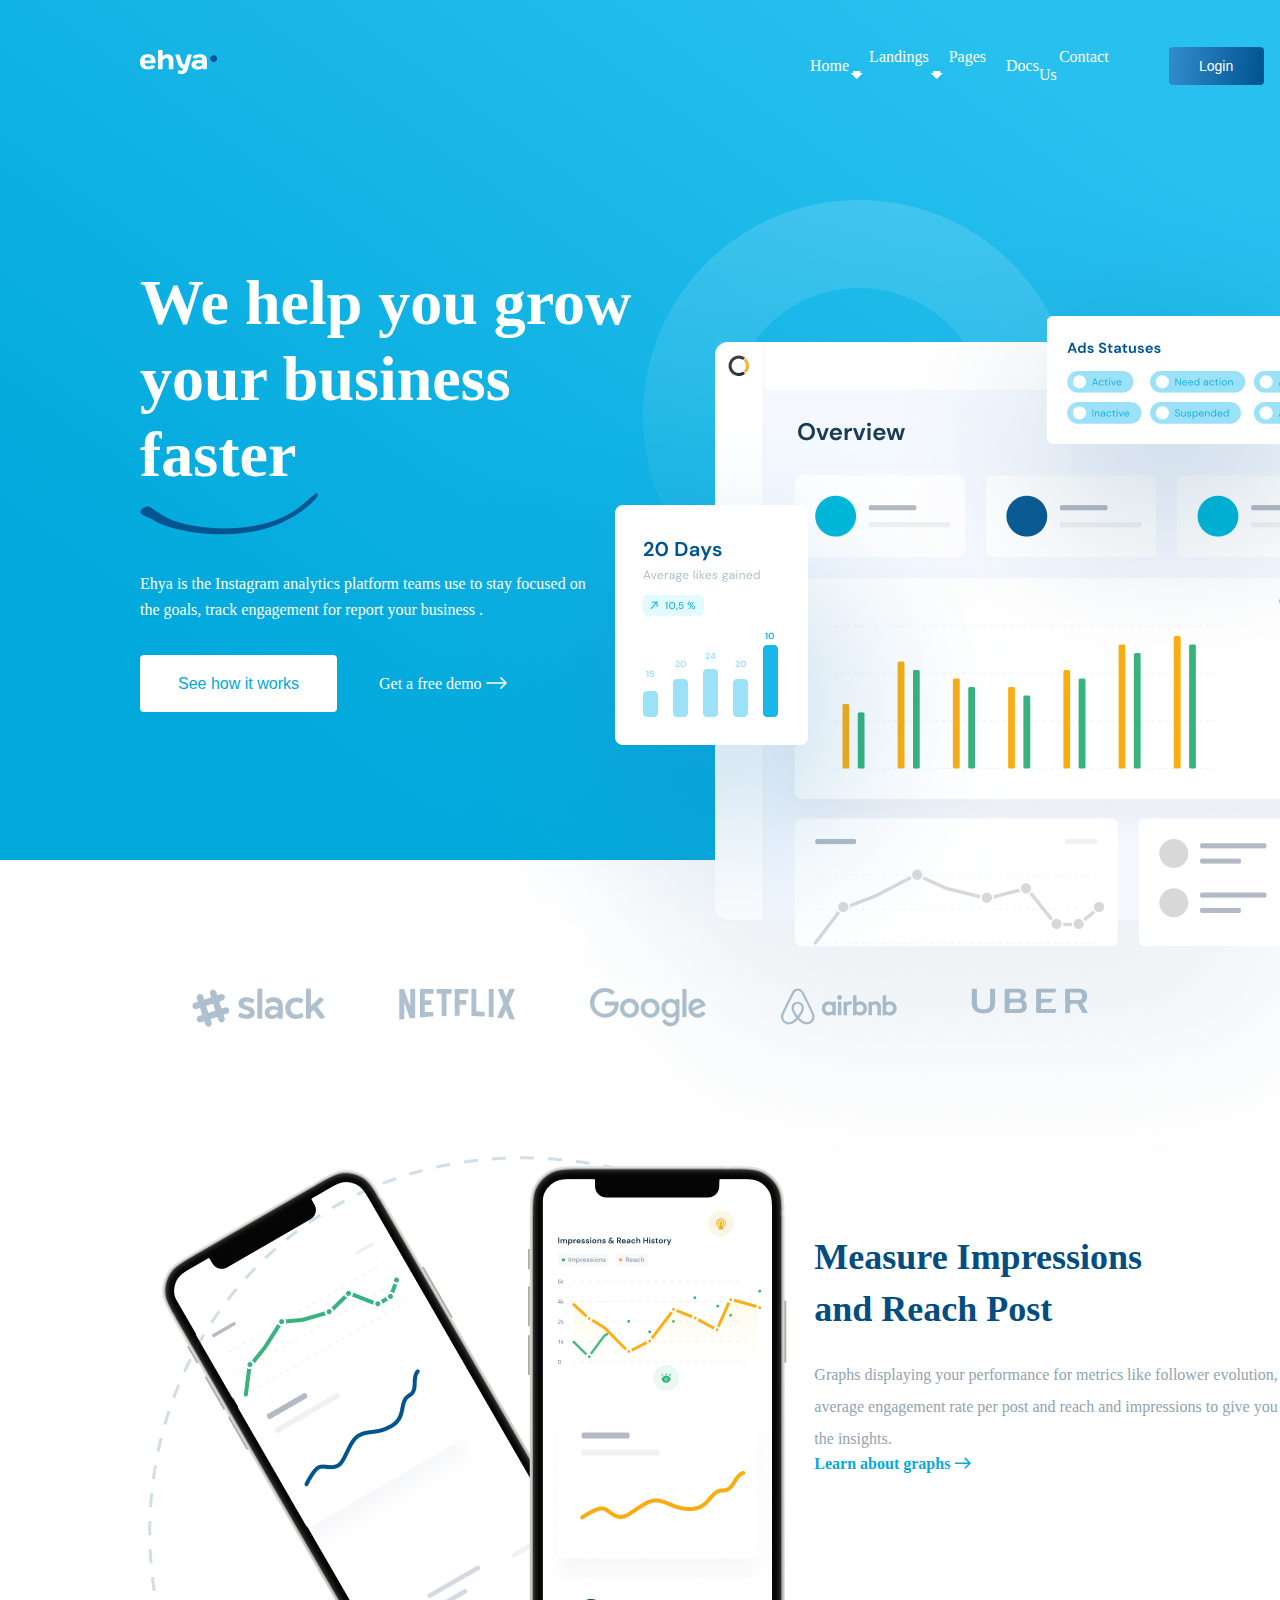
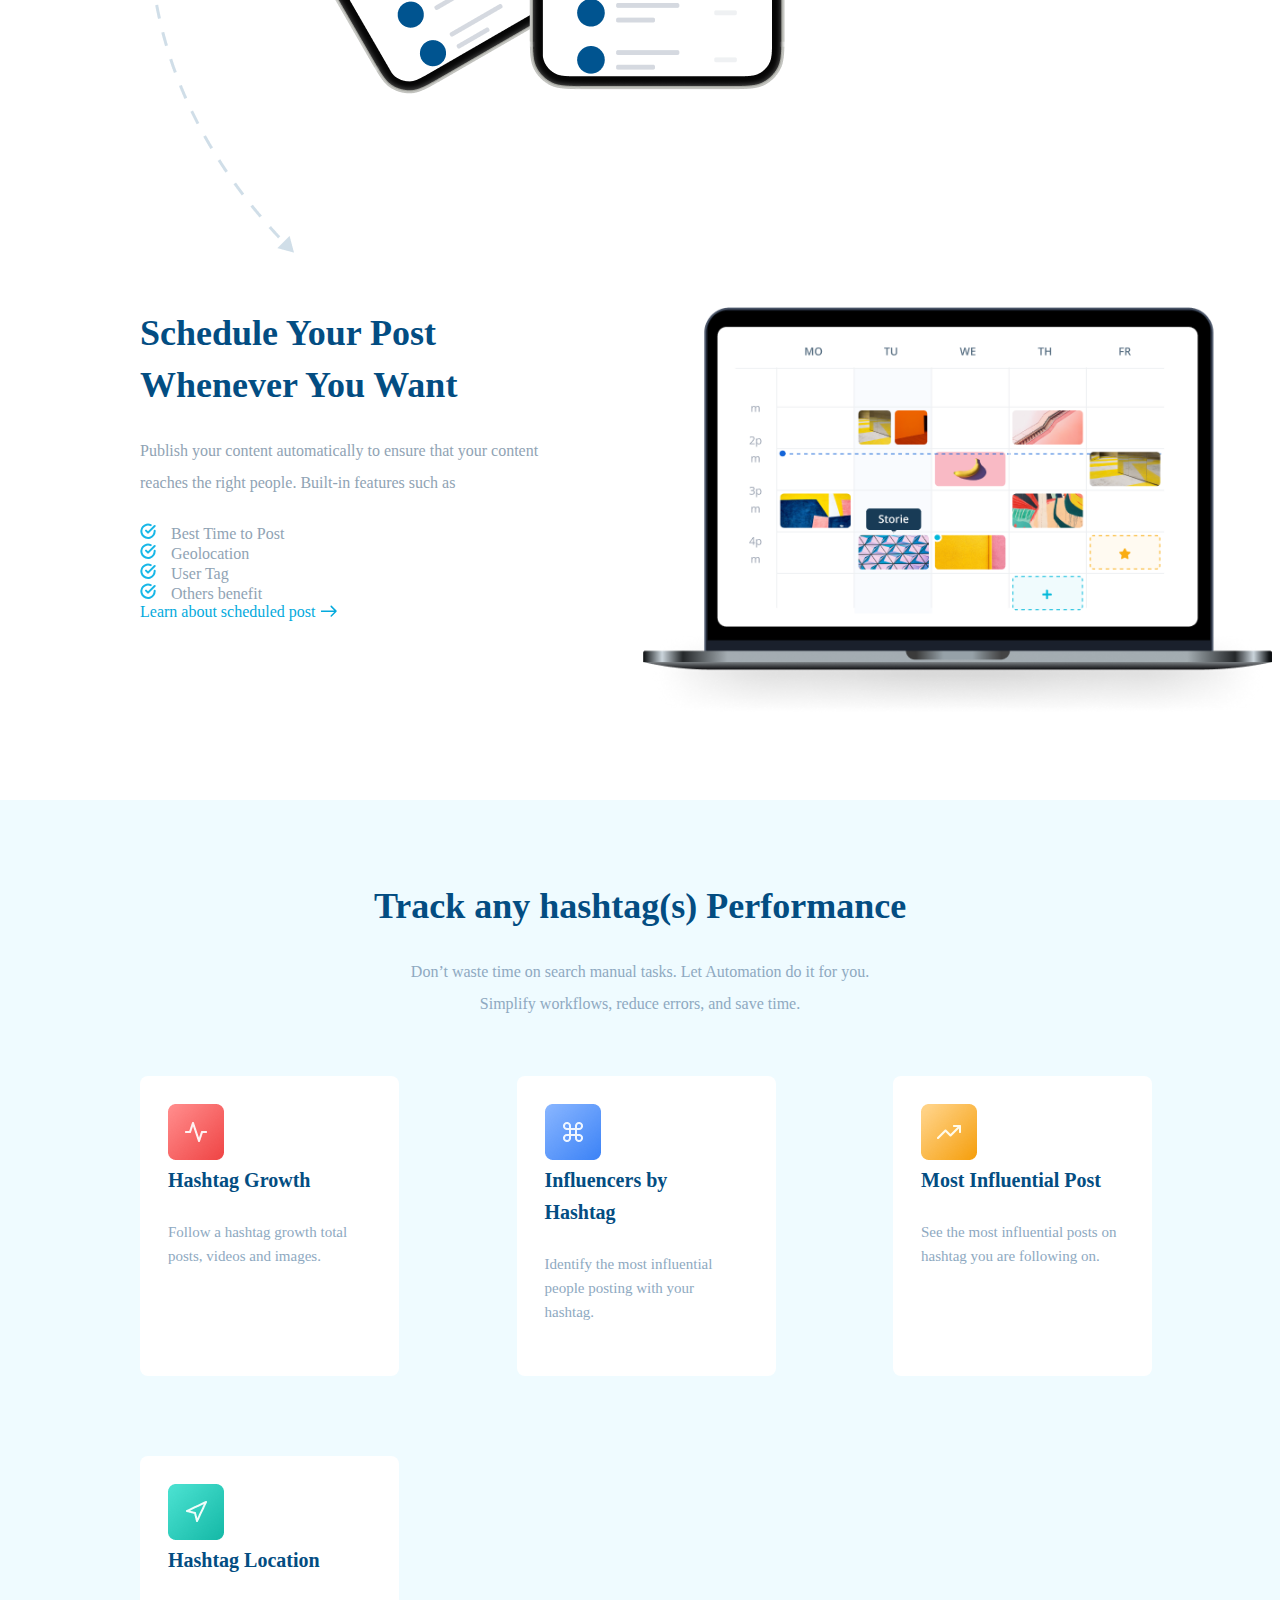
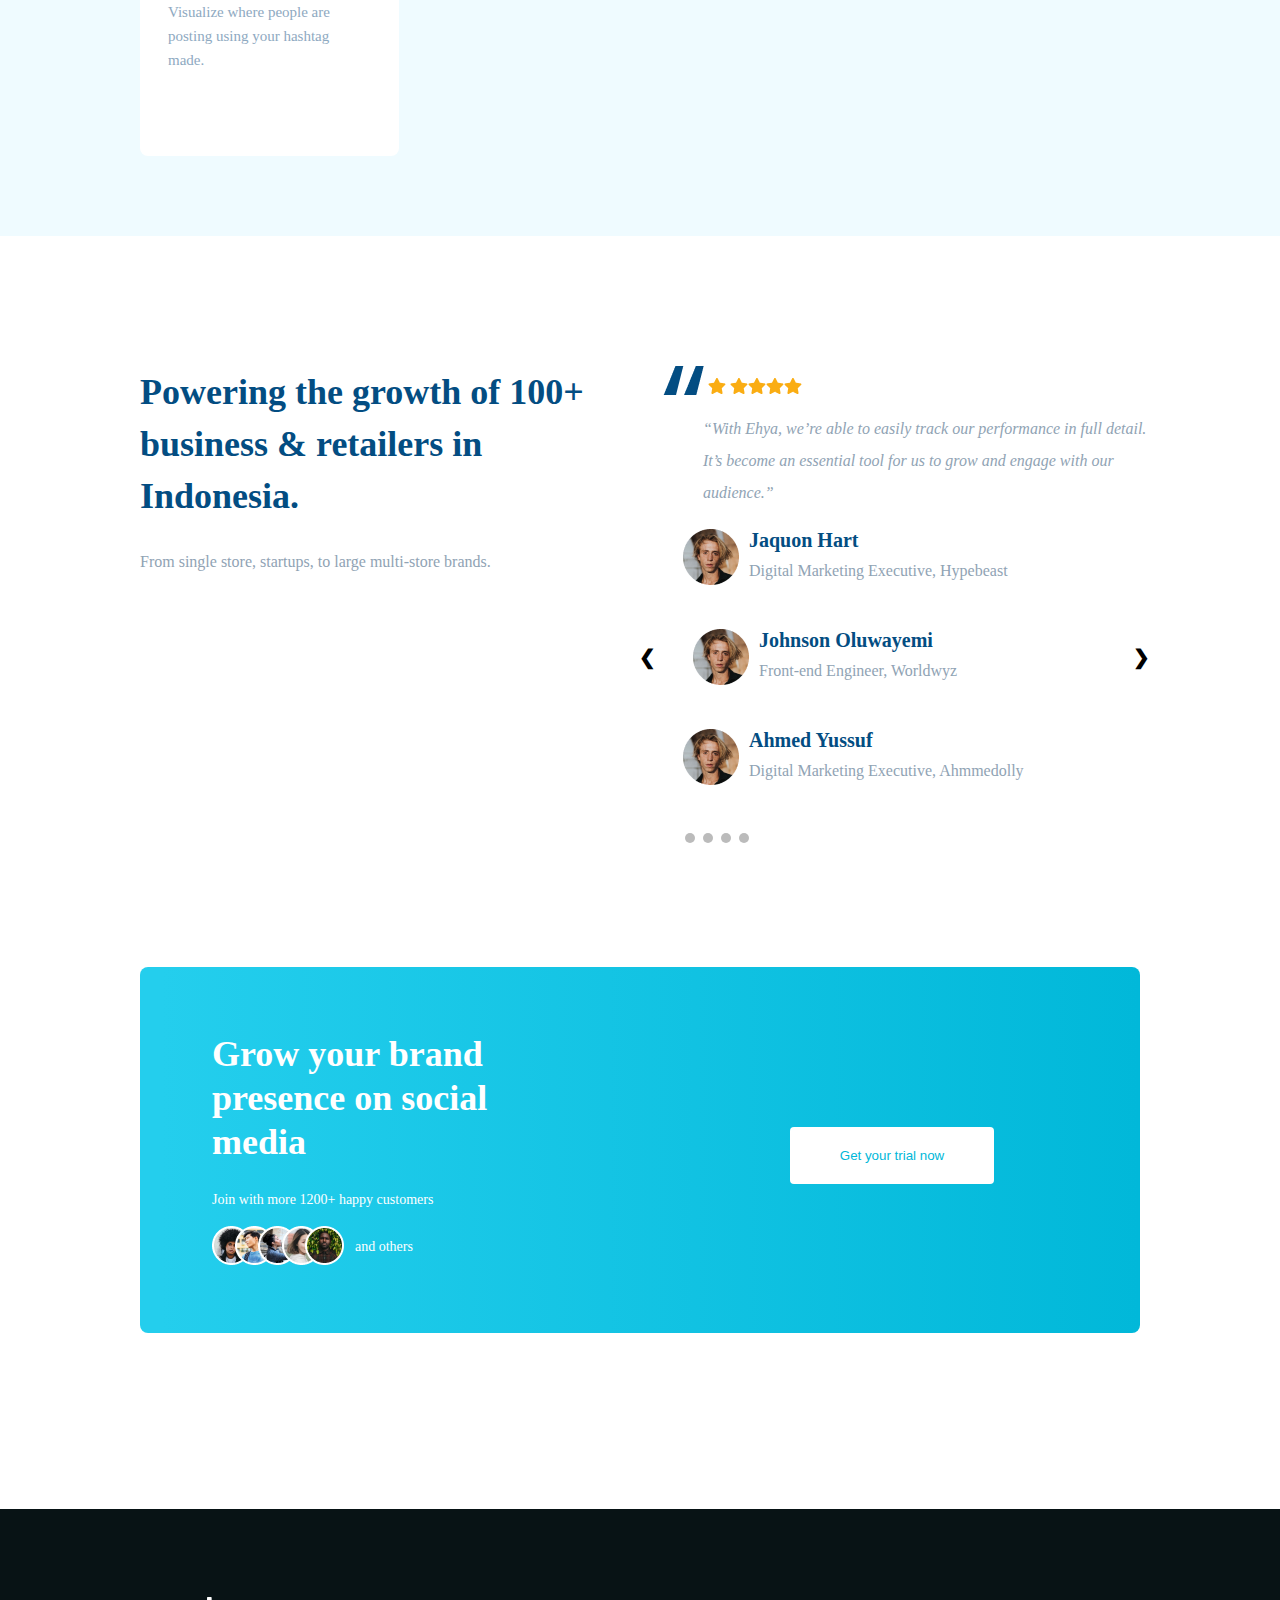
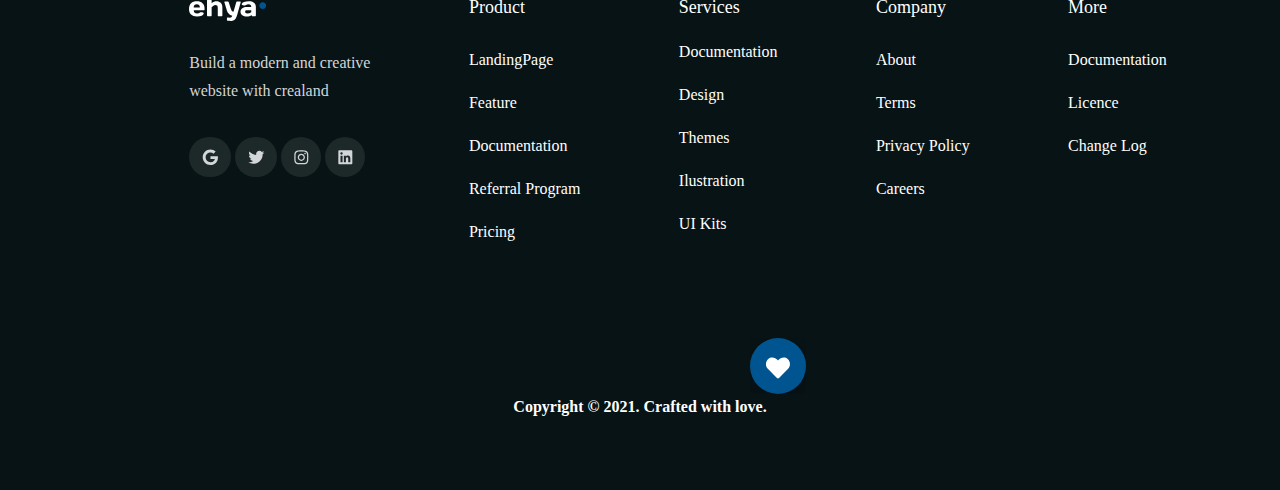
==== commit fb14bb3c: "carousel" ====
--- a/index.html
+++ b/index.html
@@ -46,34 +46,6 @@
     <form action="">
       <input class="btn1" type="submit" value="Login">
      </form>
-    <!-- <nav id="navlink">
-     <ul id="menu-list" class="menu-list">
-      <li><a href="#">Home</a></li>
-      <li id="landings"><a href="#">Landings &#129091;
-      </a>
-        <ul id="sub-landing" class="landing-menu" >
-          <li><a href="#">Landing1</a></li>
-          <li><a href="#">Landing2</a></li>
-          <li><a href="#">Landing3</a></li>
-          <li><a href="#">Landing4</a></li>
-        </ul>
-      </li>
-      <li id="Pages"><a onclick="w3-close" href="#">Pages &#129091</a>
-        <ul id="sub-pages" class="pages-menu">
-          <li><a href="#">About US</a></li>
-          <li><a href="/pages/contactus.html">Contact Us</a></li>
-          <li><a href="#">Audience</a></li>
-          <li><a href="#">Testimonials</a></li>
-        </ul>
-      </li>
-      <li><a onclick="w3-close" href="#">Docs</a></li>
-      <li><a onclick="w3-close" href="/pages/contactus.html">Contact Us</a></li>
-     </ul>
-     <form action="">
-       <input class="btn1" type="submit" value="Login">
-      </form>
-    </nav> -->
-    
     <div class="hamburger" id="hamburger">
      <img src="./asset/icons8-menu.svg" alt="">
     </div>
@@ -99,6 +71,7 @@
     </article>
     <article class="hero-img">
        <img class="shape" src="/asset/hero-overview.png" alt="hero-overview">
+       <img class="circle" src="/asset/Shape.png" alt="shape">
     </article>
    </section>
 
@@ -248,9 +221,8 @@
             </p>
           </div>
           <!-- <div class="testimonial"> -->
-            <div class="testimonial"
-
-              <!-- Full-width slides/quotes -->
+            <div class="testimonial">
+
               <div class="mySlides">
                 <div class="test">
                   <img src="/asset/Photo.png" alt="Photo">
--- a/style.css
+++ b/style.css
@@ -146,7 +146,12 @@
 .shape{
  position: absolute;
  top: 180px;
- right: 0;
+ right: 0px;
+}
+.circle{
+  position: absolute;
+  top: 200px;
+  right: 205px;
 }
 
 .patners{
@@ -342,7 +347,7 @@
   .mySlides {
     display: flex;
     flex-direction: row;
-    padding: 30px;
+    padding: 20px;
   }
 
   .prev, .next {
@@ -386,7 +391,7 @@
     background-color: #bbb;
     border-radius: 50%;
     display: inline-block;
-    transition: background-color 0.2s ease;
+    transition: background-color 0.6s ease;
   }
   
 
@@ -398,7 +403,6 @@
  margin-left: 10px;
 }
 .name{
-
  margin-left: 10px;
  width: 300px;
 }
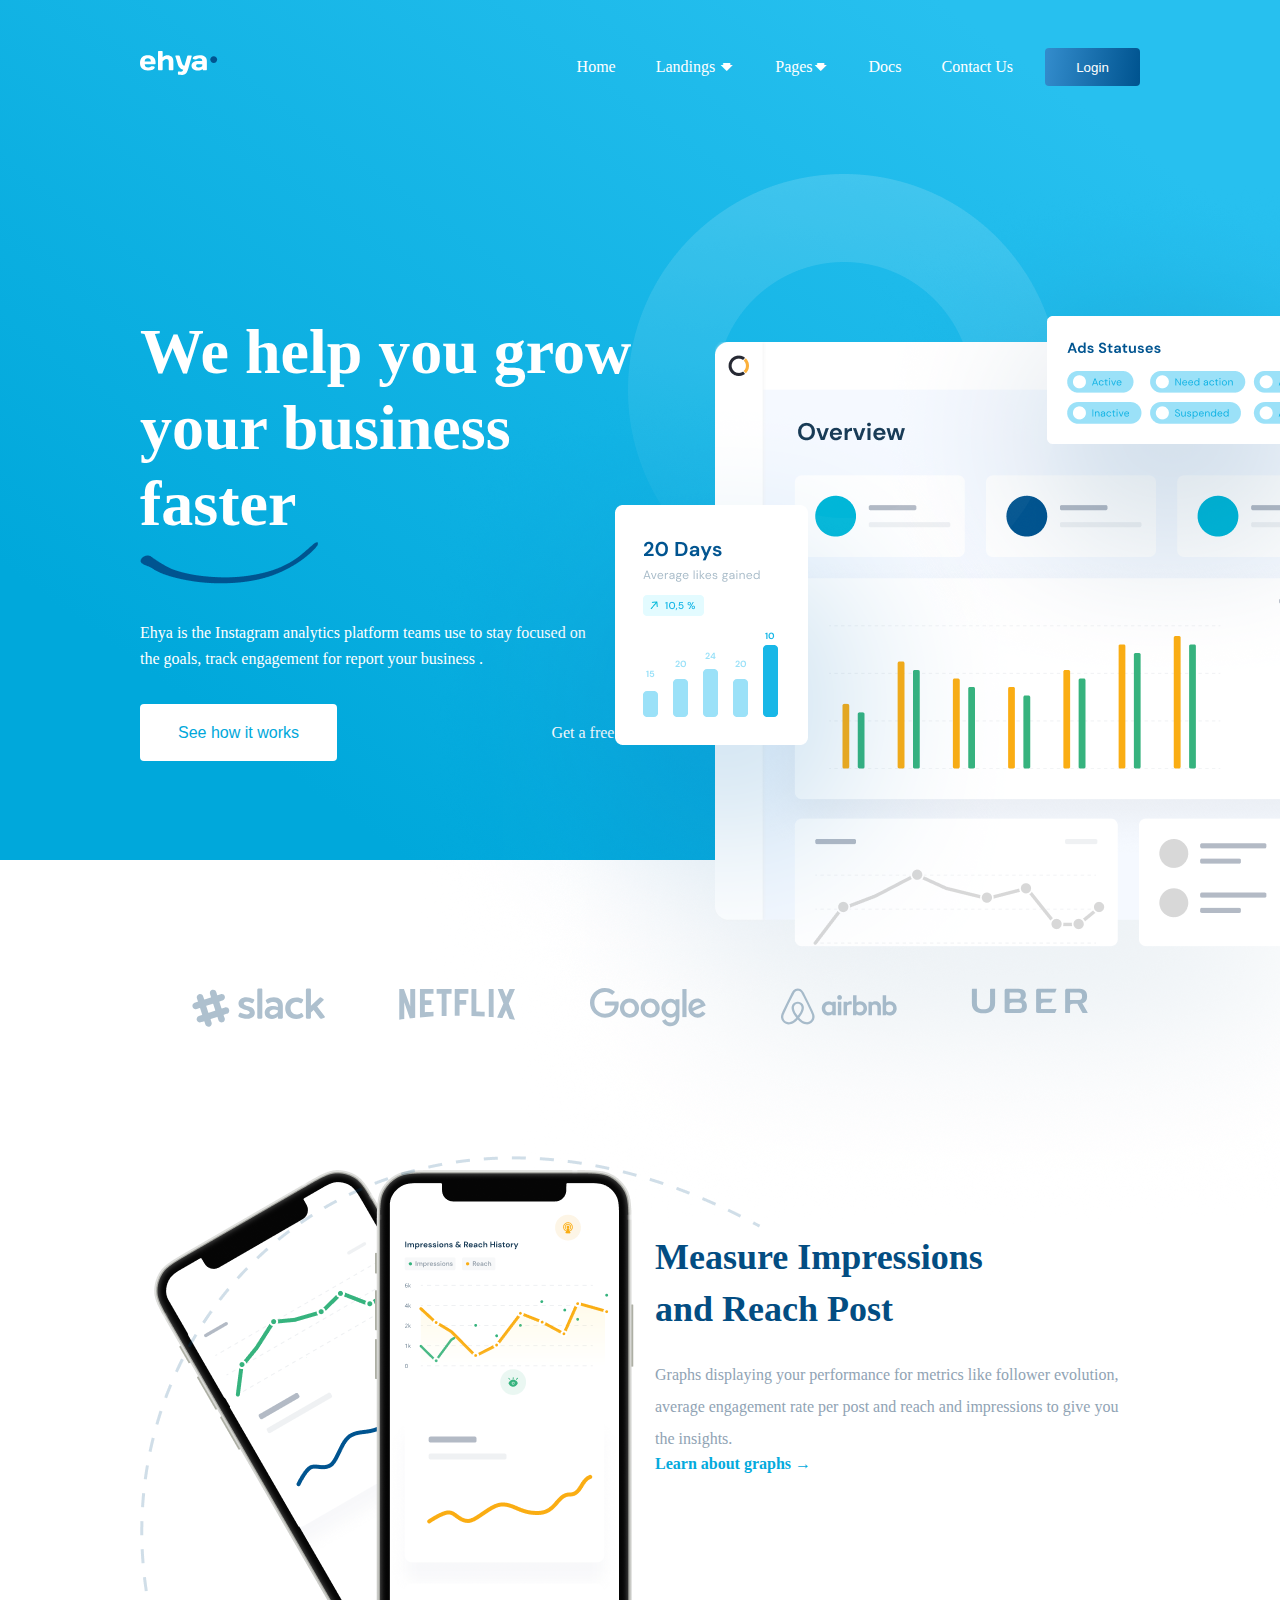
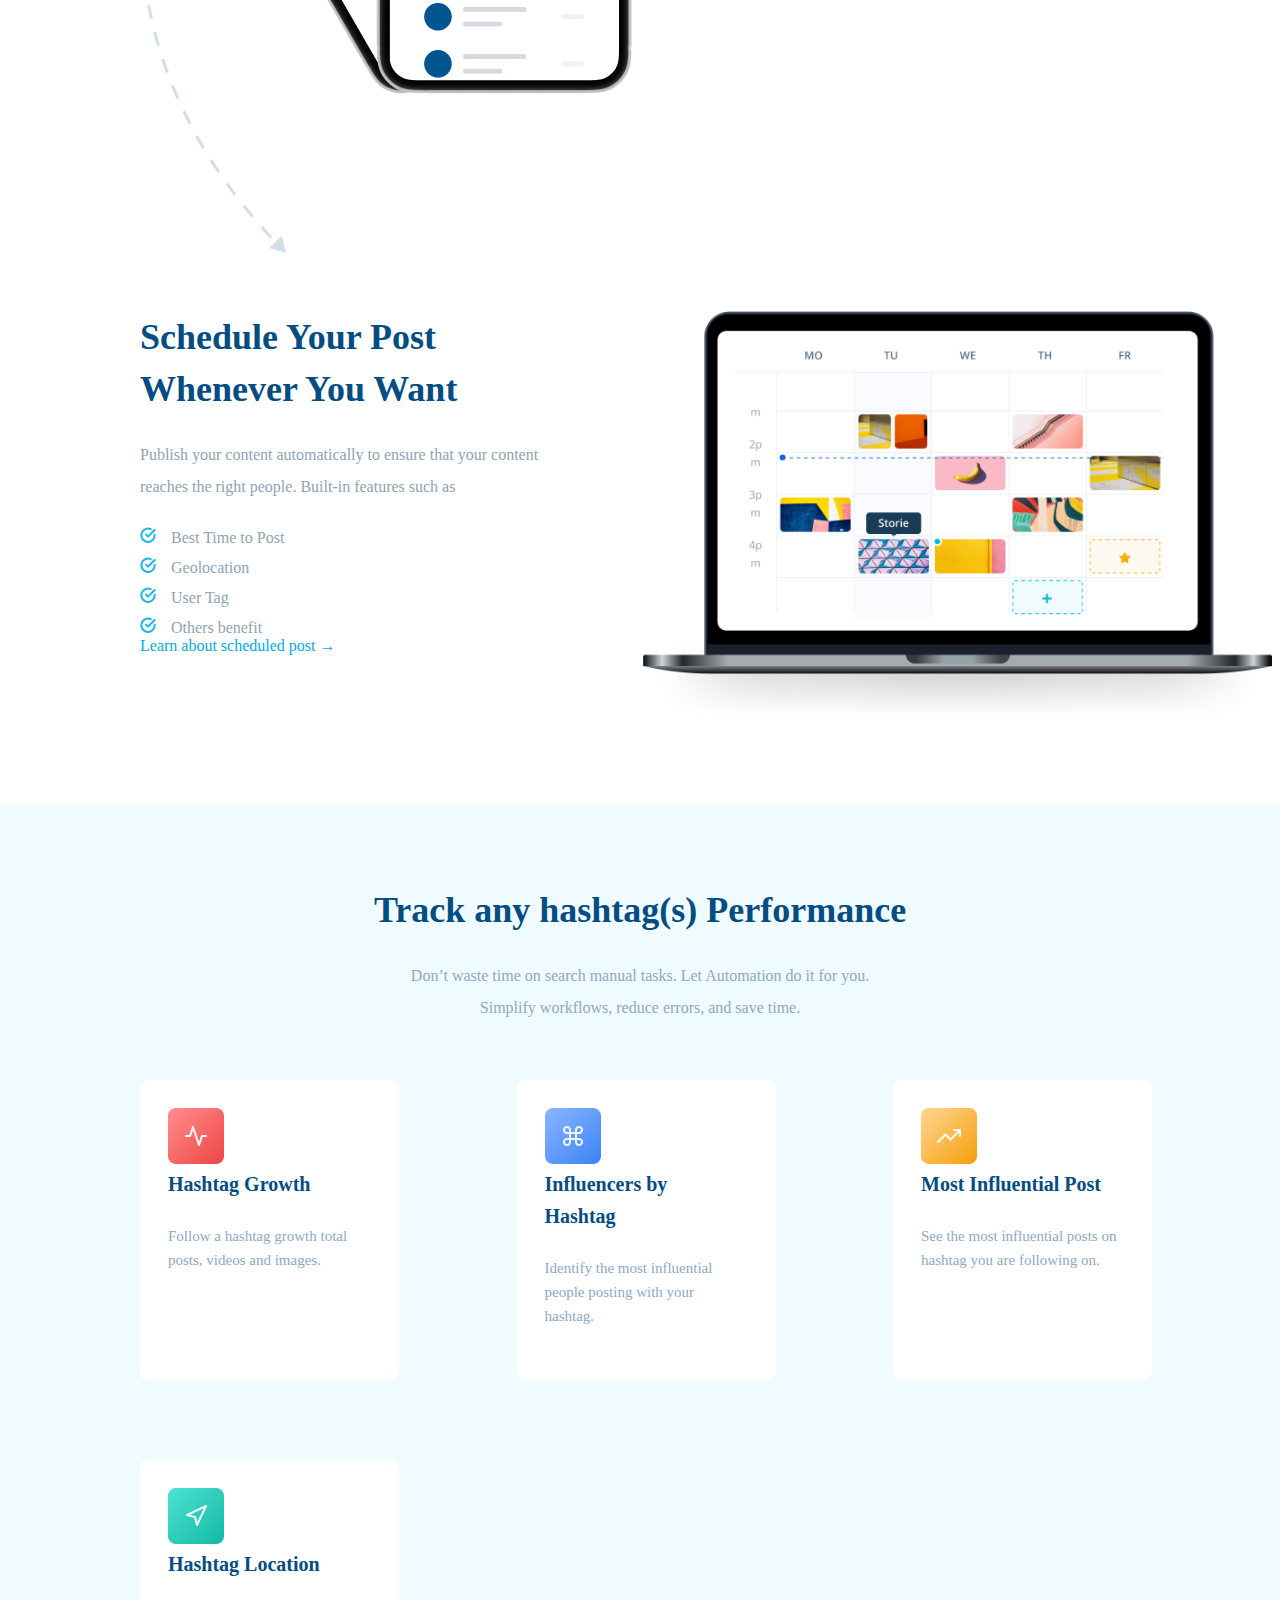
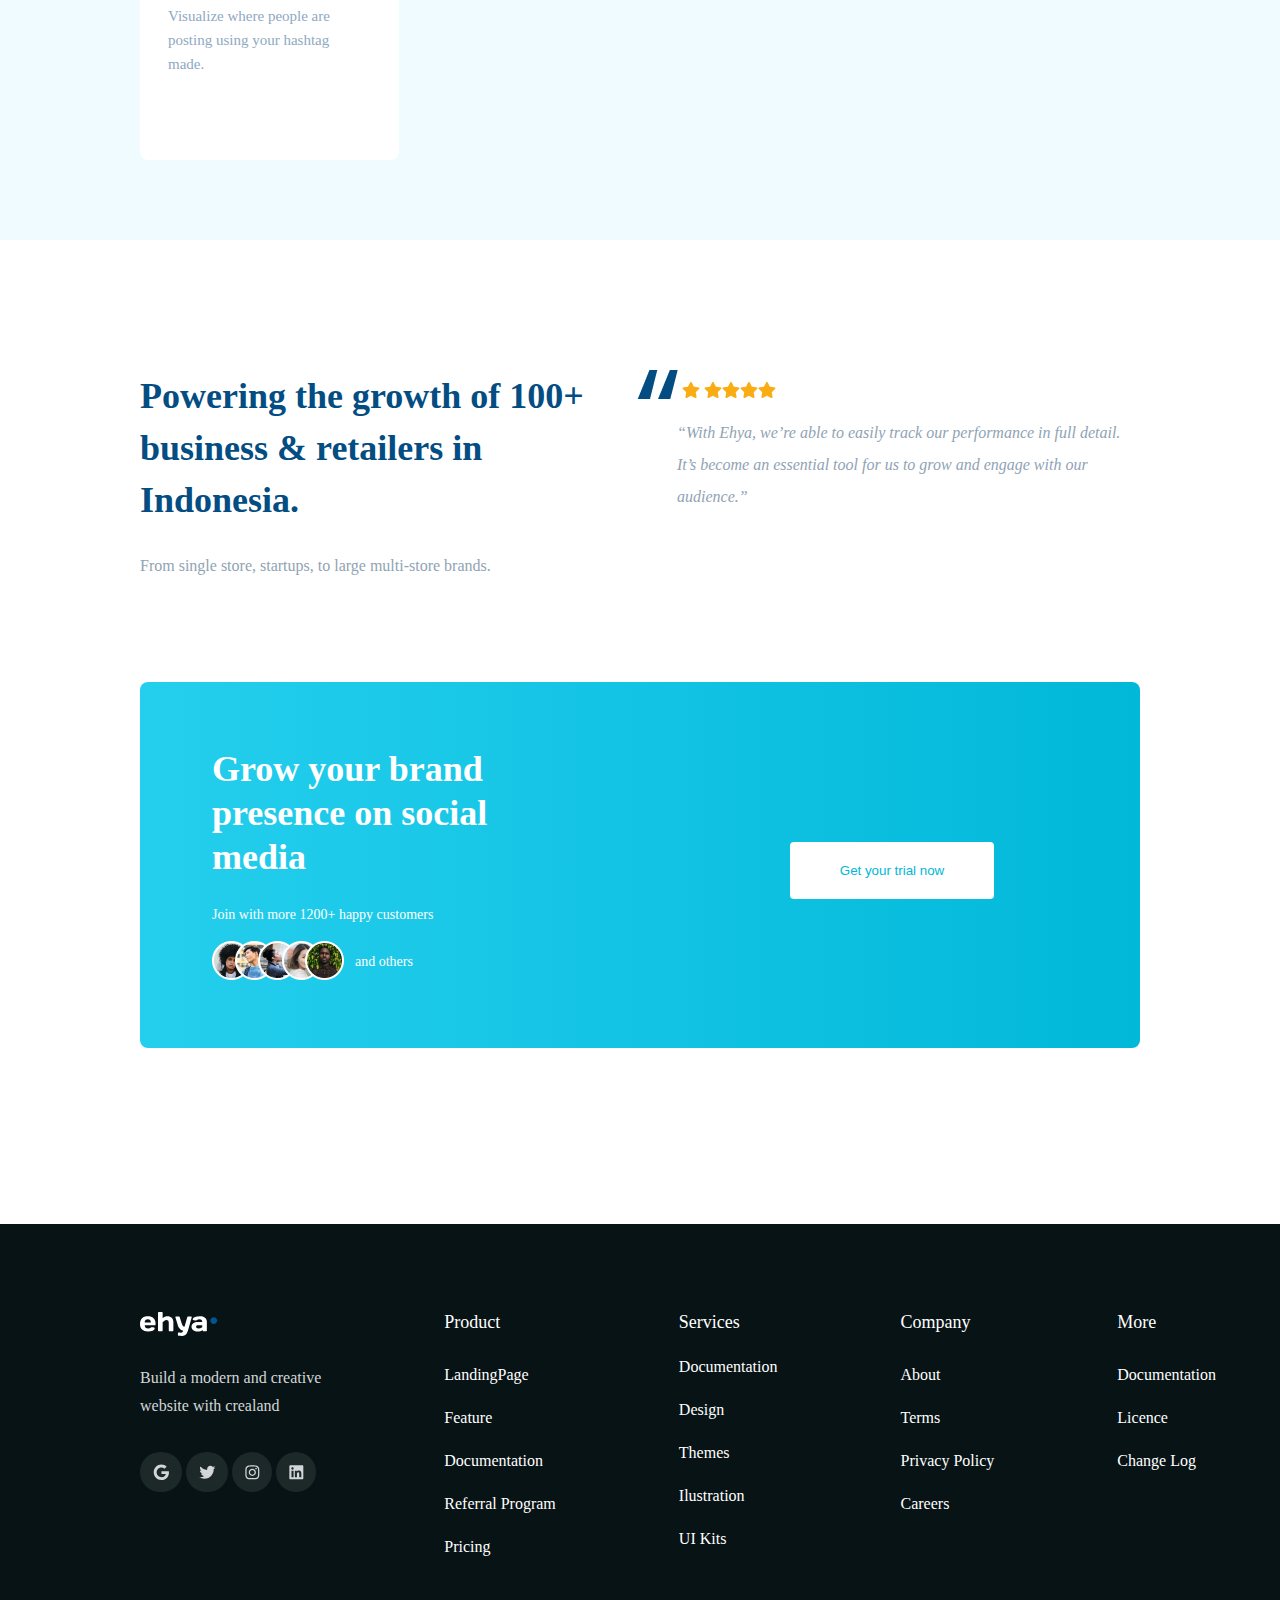
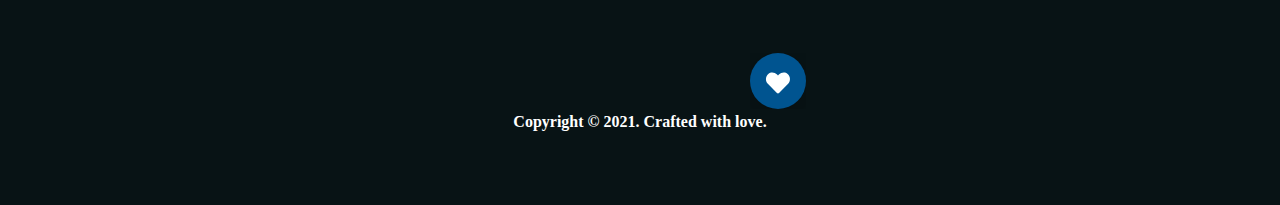
==== commit e1cac6f6: "I implemented changes to my Landing page" ====
--- a/index.html
+++ b/index.html
@@ -10,126 +10,103 @@
 </head>
 <body>
  <main>
-  <!-- HERO SECTION -->
-  <section class="hero-circle">
-   <header>
-    <div class="logo">
-     <svg width="90" height="28" viewBox="0 0 90 28" fill="none" xmlns="http://www.w3.org/2000/svg">
-      <path fill-rule="evenodd" clip-rule="evenodd" d="M18.0313 0.830357V18.3884C18.0313 18.6205 18.1091 18.8147 18.2647 18.971C18.4203 19.1272 18.6137 19.2054 18.8448 19.2054H21.8323C22.0634 19.2054 22.2568 19.1272 22.4124 18.971C22.568 18.8147 22.6458 18.6205 22.6458 18.3884V10.3337C23.9172 9.05695 25.1087 7.91518 26.2201 7.91518C27.9183 7.91518 28.7674 8.56695 28.7674 10.7009V18.3884C28.7674 18.6205 28.8452 18.8147 29.0008 18.971C29.1564 19.1272 29.3497 19.2054 29.5809 19.2054H32.555C32.7951 19.2054 32.9929 19.1272 33.1485 18.971C33.3041 18.8147 33.3819 18.6205 33.3819 18.3884V10.7009C33.3819 8.52231 32.8395 6.90402 31.7548 5.84598C30.6701 4.78794 29.2631 4.25893 27.5337 4.25893C25.8044 4.25893 24.1751 4.90624 22.6458 6.20089V0.830357C22.6458 0.589284 22.568 0.390626 22.4124 0.234375C22.2568 0.0781242 22.0634 0 21.8323 0H18.8448C18.6137 0 18.4203 0.0781242 18.2647 0.234375C18.1091 0.390626 18.0313 0.589284 18.0313 0.830357ZM2.05386 17.5179C0.684613 16.2143 0 14.3371 0 11.8862C0 9.43526 0.689059 7.55135 2.0672 6.23438C3.44533 4.9174 5.35692 4.25893 7.802 4.25893C10.2471 4.25893 12.1542 4.89955 13.5235 6.1808C14.8927 7.46206 15.5773 9.2991 15.5773 11.692V12.4554C15.5773 12.6964 15.4995 12.8951 15.3439 13.0513C15.1883 13.2076 14.9905 13.2857 14.7504 13.2857H4.70787C4.79679 14.3839 5.1102 15.183 5.64812 15.683C6.18603 16.183 7.04625 16.433 8.22878 16.433C9.41131 16.433 10.2204 16.1652 10.6561 15.6295C11.0917 15.0937 11.9265 15.1757 13.2141 15.3563C14.5017 15.5369 14.7921 16.2179 14.7504 16.433C14.342 18.5424 12.202 19.4813 7.78866 19.4733C5.33469 19.4733 3.42311 18.8214 2.05386 17.5179ZM4.68122 10.4597H10.8828C10.7939 8.35256 9.76476 7.299 7.79535 7.299C5.82595 7.299 4.78792 8.35256 4.68122 10.4597ZM39.2367 20.5982L40.9839 20.8259C42.0451 20.8259 42.8355 20.1637 43.3552 18.8394C43.3646 18.8155 43.2886 18.8031 43.1477 18.7802C42.6104 18.6928 41.1293 18.4518 39.8369 16.8328C38.3555 14.9771 38.1354 14.2607 37.5615 12.393L37.5613 12.3923C37.5033 12.2034 37.4416 12.0028 37.3747 11.788L35.3875 5.31927C35.3609 5.24784 35.3475 5.16525 35.3475 5.0715C35.3475 4.97775 35.4031 4.86391 35.5142 4.72998C35.6254 4.59605 35.7921 4.52462 36.0144 4.51569L38.6366 4.52679C38.8944 4.52679 39.1412 4.61385 39.3768 4.78795C39.6124 4.96206 39.7658 5.17858 39.8369 5.43751L41.584 11.1161C42.0197 12.5089 42.462 13.4732 42.911 14.0089C43.36 14.5447 43.8913 14.8125 44.5048 14.8125L47.1588 5.43751C47.2299 5.17858 47.3699 4.96206 47.5789 4.78795C47.7878 4.61385 48.0212 4.52679 48.2791 4.52679H51.0931C51.3154 4.52679 51.4799 4.59822 51.5866 4.74108C51.6933 4.88394 51.7466 5.00224 51.7466 5.09599C51.7466 5.18974 51.7377 5.26786 51.7199 5.33036L48.2257 17.8393C47.6033 20.0536 46.832 21.6339 45.9118 22.5804C44.9916 23.5268 43.8068 24 42.3575 24L41.8005 23.9972C40.6426 23.9848 39.8036 23.9321 39.2834 23.8393C38.6833 23.7321 38.3076 23.6005 38.1565 23.4442C38.0053 23.288 37.9297 23.1072 37.9297 22.9018V21.4286C37.9297 21.1875 38.0053 20.9888 38.1565 20.8326C38.3076 20.6763 38.5032 20.5982 38.7433 20.5982H39.2367ZM53.267 18.2411C52.0933 17.4196 51.5065 16.2589 51.5065 14.7589C51.5065 13.2589 52.0956 12.1071 53.2736 11.3036C54.4517 10.5 55.9699 10.0982 57.8281 10.0982H62.2426C62.2426 9.05357 62.0248 8.3259 61.5891 7.91518C61.1534 7.50446 60.391 7.29911 59.3019 7.29911C58.2853 7.29911 57.5514 7.53438 57.1003 8.00494L57.0079 8.10938C56.5678 8.64956 55.1824 8.4659 53.9455 8.22764C52.7087 7.98939 52.6286 7.3584 52.739 7.03003C53.3599 5.18262 55.7276 4.25893 59.842 4.25893C61.9581 4.25893 63.6563 4.73437 64.9366 5.68527C66.217 6.63617 66.8571 8.10713 66.8571 10.0982V18.3884C66.8571 18.6295 66.7816 18.8259 66.6304 18.9777C66.4792 19.1295 66.2836 19.2054 66.0436 19.2054H63.4696C63.2295 19.2054 63.0339 19.1272 62.8828 18.971C62.7316 18.8147 62.656 18.6205 62.656 18.3884V17.9732C61.2512 18.9821 59.6308 19.4844 57.7948 19.4799C55.9588 19.4754 54.4495 19.0625 53.267 18.2411ZM58.1482 13.1383H62.2426V15.2276C60.9712 16.0311 59.6508 16.4329 58.2816 16.4329C57.597 16.4329 57.0679 16.2767 56.6945 15.9642C56.3211 15.6517 56.1344 15.2544 56.1344 14.7722C56.1344 14.2901 56.3144 13.8972 56.6745 13.5936C57.0346 13.2901 57.5258 13.1383 58.1482 13.1383Z" fill="white"/>
-      <path fill-rule="evenodd" clip-rule="evenodd" d="M73.7143 12C75.6078 12 77.1429 10.4649 77.1429 8.57139C77.1429 6.67785 75.6078 5.14282 73.7143 5.14282C71.8207 5.14282 70.2857 6.67785 70.2857 8.57139C70.2857 10.4649 71.8207 12 73.7143 12Z" fill="#005490"/>
-      </svg>      
-    </div>
-    <nav id="navLink">
-<ul id="navLink">
-  <li><a href="">Home</a></li>
-  <li id="landings"><a href="">Landings  &#129091</a></li>
-  <ul id="sub-landing" class="landing-menu" >
-    <li><a href="#">Landing1</a></li>
-    <li><a href="#">Landing2</a></li>
-    <li><a href="#">Landing3</a></li>
-    <li><a href="#">Landing4</a></li>
-  </ul>
-  <li><a href="">Pages &#129091</a></li>
-  <ul id="sub-pages" class="pages-menu">
-    <li><a href="#">About US</a></li>
-    <li><a href="/pages/contactus.html">Contact Us</a></li>
-    <li><a href="#">Audience</a></li>
-    <li><a href="#">Testimonials</a></li>
-  </ul>
-  <li><a href="">Docs</a></li>
-  <li><a href="/pages/contactus.html">Contact Us</a></li>
-  <li><a href=""></a></li>
-  <li><a href=""></a></li>
-  <li><a href=""></a></li>
-</ul>
-    </nav>
-    <form action="">
-      <input class="btn1" type="submit" value="Login">
+   <!-- SECTION 1 OR THE HERO SECTION: IT CONTAINS THE LOGO, NAV BAR, LOGIN BUTTON, THE HERO ESCTION CONTENT AND OVERVIEW IMAGE -->
+   <section class="hero-section">
+     <header>
+      <!-- Website Logo -->
+   <div class="logo">
+    <a href="index.html">
+      <img src="/asset/Logo.svg" alt="Ehya logo">
+    </a>
+   </div>
+   <!-- Hamburger and Close Ampasand for mobile view -->
+   <div class="hamburger" id="hamburger">
+   &#9776
+  </div>
+   <div class="close" id="close"> &times </div>
+   <!-- navigation bar -->
+   <nav class="navbar">
+    <ul class="menu" id="menu">
+     <li class="nav-item"><a class="nav-links" href="index.html">Home</a></li>
+     <li id="landings" class="nav-item"><a class="nav-links" href="#">Landings &#129091;
+    </a>
+    <!-- Landings Dropdown list items -->
+       <ul id="sub-landing" class="landing-menu" >
+         <li><a class="dropdown" href="#">Landing1</a></li>
+         <li><a class="dropdown" href="#">Landing2</a></li>
+         <li><a class="dropdown" href="#">Landing3</a></li>
+         <li><a class="dropdown" href="#">Landing4</a></li>
+       </ul>
+      </li>
+     
+     <li class="nav-item, pages" id="pages"><a class="nav-links" href="#">Pages&#129091;</a>
+      <!-- Pages Dropdown list items -->
+      <ul id="sub-pages" class="sub-pages">
+       <li><a class="dropdown" href="#">About Us</a></li>
+       <li><a class="dropdown" href="#">Contact Us</a></li>
+       <li><a class="dropdown" href="#">Direction</a></li>
+       <li><a class="dropdown" href="#">All</a></li>
+      </ul>
+    </li>
+     
+     <li class="nav-item"><a class="nav-links" href="#">Docs</a></li>
+     <li class="nav-item"><a class="nav-links" href="/pages/contactus.html">Contact Us</a></li>
+
+     <form action="" method="get">  
+       <button class="btn1" type="submit">Login</button>
      </form>
-    <div class="hamburger" id="hamburger">
-     <img src="./asset/icons8-menu.svg" alt="">
-    </div>
-    <div class="close" id="close"> &times </div>
-   </header>
-   <section class="sub-hero-circle">
-    <article class="hero-content">
-     <h1>
-      We help you grow your business faster
-     </h1>
-     <img class="vec" src="/asset/Vector.png" alt="">
-     <p class="ehya">
-      Ehya is the Instagram analytics platform teams use to stay focused on the goals, track engagement for report your business .
-     </p>
-     <div class="fl">
-      <form action="">
-       <input class="btn-fl" type="button" value="See how it works">
-      </form>
-      <a class="col" href="#">Get a free demo  <span><svg width="21" height="12" viewBox="0 0 21 12" fill="none" xmlns="http://www.w3.org/2000/svg">
-        <path d="M1 5.2C0.558172 5.2 0.2 5.55817 0.2 6C0.2 6.44183 0.558172 6.8 1 6.8L1 5.2ZM20.5657 6.56569C20.8781 6.25327 20.8781 5.74674 20.5657 5.43432L15.4745 0.343147C15.1621 0.0307275 14.6556 0.0307274 14.3431 0.343147C14.0307 0.655566 14.0307 1.1621 14.3431 1.47452L18.8686 6L14.3431 10.5255C14.0307 10.8379 14.0307 11.3444 14.3431 11.6569C14.6556 11.9693 15.1621 11.9693 15.4745 11.6569L20.5657 6.56569ZM1 6.8L20 6.8L20 5.2L1 5.2L1 6.8Z" fill="white"/>
-        </svg></span> </a>
-     </div>
-    </article>
-    <article class="hero-img">
-       <img class="shape" src="/asset/hero-overview.png" alt="hero-overview">
-       <img class="circle" src="/asset/Shape.png" alt="shape">
-    </article>
-   </section>
-
-  </section>
+    </ul>
+    
+    
+  </nav>
+    </header>
+    <section class="sub-hero-circle">
+      <article class="hero-content">
+       <h1>
+        We help you grow your business faster
+       </h1>
+       <img class="vec" src="/asset/Vector.png" alt="">
+       <p class="ehya">
+        Ehya is the Instagram analytics platform teams use to stay focused on the goals, track engagement for report your business .
+       </p>
+       <div class="fl">
+        <form action="">
+         <input class="btn-fl" type="button" value="See how it works">
+        </form>
+        <a class="col" href="#">Get a free demo →</a>
+       </div>
+      </article>
+      <article class="hero-img">
+         <img class="overview" src="/asset/hero-overview.png" alt="hero-overview">
+         <img class="shape" src="/asset/Shape.png" alt="shape">
+      </article>
+     </section>
+  
+    </section>
+   
   <!-- SECTION 1 -->
   <section class="section2">
     <div class="patners">
       <div class="patners-logo">
-        <svg width="133" height="39" viewBox="0 0 133 39" fill="none" xmlns="http://www.w3.org/2000/svg">
-          <path d="M24.2388 3.962C23.7091 2.22627 21.8549 1.29165 20.1332 1.82572C18.4115 2.35979 17.4845 4.22903 18.0142 5.96476L26.4902 32.2677C27.0862 33.8699 28.8079 34.8045 30.4634 34.3372C32.1851 33.8031 33.2446 32.0006 32.7148 30.2649C32.7148 30.1981 24.2388 3.962 24.2388 3.962Z" fill="#AEC0CE"/>
-          <path d="M11.1275 8.30135C10.5977 6.56563 8.74358 5.63101 7.02189 6.16508C5.3002 6.69914 4.37313 8.56839 4.90289 10.3041L13.3789 36.607C13.9749 38.2092 15.6966 39.1438 17.352 38.6765C19.0737 38.1425 20.1332 36.34 19.6035 34.6042C19.6035 34.5375 11.1275 8.30135 11.1275 8.30135Z" fill="#AEC0CE"/>
-          <path d="M34.9663 25.7921C36.688 25.258 37.615 23.3888 37.0853 21.653C36.5555 19.9173 34.7014 18.9827 32.9797 19.5168L6.82324 27.9951C5.23398 28.5959 4.30692 30.3317 4.77045 32.0006C5.3002 33.7363 7.08811 34.8045 8.8098 34.2704C8.94224 34.2704 34.9663 25.7921 34.9663 25.7921Z" fill="#AEC0CE"/>
-          <path d="M12.2532 33.2024C13.9749 32.6683 16.1601 31.934 18.4778 31.1329C17.948 29.3971 17.2196 27.1941 16.425 24.8575L10.2004 26.9271L12.2532 33.2024Z" fill="#AEC0CE"/>
-          <path d="M25.4307 28.863C27.8146 28.0619 29.9999 27.3943 31.6553 26.7935C31.1256 25.0578 30.3972 22.8547 29.6025 20.5182L23.378 22.5877L25.4307 28.863Z" fill="#AEC0CE"/>
-          <path d="M30.662 12.5072C32.3837 11.9731 33.3108 10.1038 32.781 8.36812C32.2513 6.6324 30.3972 5.69778 28.6755 6.23185L2.58522 14.777C0.995971 15.3778 0.0689062 17.1135 0.532439 18.7825C1.06219 20.585 2.8501 21.6531 4.57179 21.0523C4.63801 21.0523 30.662 12.5072 30.662 12.5072Z" fill="#AEC0CE"/>
-          <path d="M8.01517 19.9173C9.73686 19.3833 11.9221 18.6489 14.2398 17.8478C13.4451 15.4445 12.7829 13.2415 12.187 11.5725L5.96239 13.642L8.01517 19.9173Z" fill="#AEC0CE"/>
-          <path d="M21.1265 15.6448C23.5104 14.8437 25.6956 14.1761 27.3511 13.5752C26.5565 11.1719 25.8943 8.96889 25.2983 7.29993L19.0737 9.36944L21.1265 15.6448Z" fill="#AEC0CE"/>
-          <path d="M61.3876 10.9049C62.5133 11.439 62.6458 11.7728 61.7187 13.5085C60.7916 15.311 60.593 15.3777 59.401 14.9104C57.9442 14.3096 56.1563 13.8423 54.9644 13.8423C53.044 13.8423 51.7859 14.5099 51.7859 15.578C51.7859 19.0495 62.8444 17.1802 62.8444 24.6572C62.8444 28.3957 59.6659 30.8657 54.8982 30.8657C52.3818 30.8657 49.2696 29.9979 47.1506 28.9297C46.091 28.3957 46.0248 28.0619 46.9519 26.2594C47.7465 24.7239 48.0114 24.5237 49.1371 24.991C50.9912 25.7921 53.2427 26.3929 54.8319 26.3929C56.6199 26.3929 57.7456 25.6586 57.7456 24.5904C57.7456 21.1857 46.4884 22.7879 46.4884 15.578C46.4884 11.7728 49.6669 9.16919 54.3684 9.16919C56.6199 9.36947 59.4673 10.0371 61.3876 10.9049Z" fill="#AEC0CE"/>
-          <path d="M70.3272 2.0928V29.8644C70.3272 30.2649 69.8636 30.7322 69.2677 30.7322H66.354C65.6918 30.7322 65.2945 30.2649 65.2945 29.8644V2.0928C65.2945 0.690868 65.6918 0.62411 67.8109 0.62411C70.1947 0.557351 70.3272 0.757627 70.3272 2.0928Z" fill="#AEC0CE"/>
-          <path fill-rule="evenodd" clip-rule="evenodd" d="M90.855 29.5974V17.6476C90.855 12.4404 87.3454 9.36951 81.783 9.36951C79.2667 9.36951 76.4855 10.1706 74.499 11.5058C73.4395 12.1734 73.4395 12.5072 74.499 14.1761C75.6247 15.8451 75.8233 15.9119 76.8828 15.311C78.2072 14.5099 79.8627 13.9759 81.2533 13.9759C84.1669 13.9759 85.8886 15.311 85.8886 17.5141V18.916C84.498 18.3152 82.7763 17.9814 80.9222 17.9814C75.9558 17.9814 72.7111 20.6517 72.7111 24.6572C72.7111 28.3957 75.6247 30.9325 79.9289 30.9325C82.1804 30.9325 84.4318 29.9979 85.9548 28.2622L85.8886 29.5306C85.8224 30.1982 86.2859 30.6655 86.9481 30.6655H89.7955C90.3915 30.6655 90.855 30.265 90.855 29.5974ZM80.5249 26.927C78.737 26.927 77.545 25.9924 77.545 24.5905C77.545 22.8547 79.3329 21.5196 81.9817 21.5196C83.2399 21.5196 84.6967 21.7199 85.8224 22.1872V24.0564C84.6967 25.8589 82.7101 26.927 80.5249 26.927Z" fill="#AEC0CE"/>
-          <path d="M110.522 10.9717C111.582 11.5725 111.582 11.9063 110.456 13.7088C109.396 15.3778 109.198 15.5113 108.006 14.9104C107.145 14.4431 105.688 14.0426 104.562 14.0426C100.92 14.0426 98.5364 16.4459 98.5364 20.1176C98.5364 23.9229 100.92 26.4597 104.562 26.4597C105.821 26.4597 107.41 25.9924 108.403 25.3915C109.463 24.7907 109.661 24.7907 110.787 26.4597C111.78 27.9951 111.78 28.3289 110.853 28.9965C109.264 30.1314 106.681 30.9993 104.43 30.9993C97.7418 30.9993 93.2389 26.66 93.2389 20.1844C93.2389 13.7088 97.7418 9.43624 104.496 9.43624C106.615 9.36948 108.999 10.0371 110.522 10.9717Z" fill="#AEC0CE"/>
-          <path d="M132.441 28.0619C133.301 29.1301 132.97 29.5306 130.851 30.265C128.732 31.0661 128.401 30.9993 127.673 29.9979L121.647 21.9201L118.932 24.5237V29.7977C118.932 30.1982 118.468 30.6655 117.872 30.6655H114.959C114.297 30.6655 113.899 30.1982 113.899 29.7977V2.09284C113.899 0.690904 114.297 0.624146 116.416 0.624146C118.866 0.624146 118.932 0.824421 118.932 2.09284V17.8479L127.143 9.90359C128.07 9.03573 128.534 9.10249 130.189 10.1706C131.977 11.3055 132.109 11.6393 131.249 12.5072L125.156 18.5155L132.441 28.0619Z" fill="#AEC0CE"/>
-          </svg>
-      </div>
-      <div class="patners-logo">
-        <svg width="116" height="32" viewBox="0 0 116 32" fill="none" xmlns="http://www.w3.org/2000/svg">
-          <path fill-rule="evenodd" clip-rule="evenodd" d="M12.8895 30.1832L12.8894 30.1832L12.8893 30.1832C12.2208 30.2517 11.5421 30.3213 10.8471 30.4069L5.27145 14.2765V31.0933C3.52905 31.2649 1.96089 31.4937 0.276566 31.7797V0.948853H4.92297L11.2537 18.4521V0.948853H16.1905V29.7777C15.0997 29.9567 14.0089 30.0685 12.8896 30.1832L12.8896 30.1832L12.8895 30.1832L12.8895 30.1832ZM29.2631 12.2152H29.2632L29.2633 12.2152C30.4173 12.1873 31.5444 12.1601 32.3948 12.1601V16.9649C30.2458 16.9649 27.6903 16.9649 25.8318 17.0793V24.2293C26.7368 24.1747 27.6478 24.1143 28.5627 24.0537L28.5629 24.0537L28.5631 24.0537H28.5631H28.5631H28.5632H28.5632C30.5251 23.9237 32.5054 23.7925 34.4857 23.7145V28.3477L20.953 29.3773V0.948853H34.4857V5.75365H25.8318V12.2745C26.8129 12.2745 28.0527 12.2445 29.263 12.2152H29.263H29.2631H29.2631H29.2631ZM47.5537 5.81085H52.6066C52.6066 5.81085 52.6066 0.948853 52.6647 0.948853H37.622V5.81085H42.675V28.0045C44.2431 27.9473 45.9274 27.9473 47.5537 27.9473V5.81085ZM60.5636 11.9313H67.2428V16.7361H60.5636V27.6613H55.743V0.948853H69.3918V5.75365H60.5636V11.9313ZM82.4136 23.6584C80.7339 23.5612 79.0413 23.4632 77.3487 23.4285V0.948853H72.47V27.9473C76.9422 28.0617 81.2982 28.2905 85.6542 28.5765V23.8289C84.5818 23.7839 83.5004 23.7213 82.4136 23.6584ZM91.4261 29.0251L91.4265 29.0251C92.473 29.0874 93.5358 29.1507 94.5985 29.2629V0.948853H89.7778V28.9197C90.3211 28.9593 90.8714 28.9921 91.4261 29.0251ZM109.757 15.5921L115.972 0.948853H110.57L107.144 9.01405L103.949 0.948853H98.7222L104.414 15.4205L98.1414 29.4917C98.8383 29.5832 99.5353 29.6564 100.232 29.7296C101.278 29.8394 102.323 29.9493 103.369 30.1209L106.97 21.9413L110.454 30.8645C111.105 30.9646 111.749 31.0718 112.391 31.1786C113.581 31.3768 114.764 31.5738 115.972 31.7225L109.757 15.5921Z" fill="#AEC0CE"/>
-          </svg>          
-      </div>
-      <div class="patners-logo">
-        <svg width="117" height="39" viewBox="0 0 117 39" fill="none" xmlns="http://www.w3.org/2000/svg">
-          <path d="M29.4586 13.552H15.9166V17.545H25.5465C25.065 23.1715 20.3704 25.652 15.9768 25.652C10.3193 25.652 5.384 21.175 5.384 14.9435C5.384 8.83299 10.0786 4.11399 15.9768 4.11399C20.551 4.11399 23.1992 7.01799 23.1992 7.01799L25.9678 4.11399C25.9678 4.11399 22.3566 0.120991 15.7963 0.120991C7.43035 0.0604905 0.990387 7.13899 0.990387 14.8225C0.990387 22.3245 7.06923 29.645 16.037 29.645C23.9215 29.645 29.6994 24.2605 29.6994 16.214C29.6994 14.52 29.4586 13.552 29.4586 13.552Z" fill="#AEC0CE"/>
-          <path fill-rule="evenodd" clip-rule="evenodd" d="M30.9633 20.0255C30.9633 14.9435 34.9356 10.5875 40.4728 10.5875C45.0469 10.5875 49.9822 13.8545 50.0424 20.1465C50.0424 25.7125 45.8294 29.645 40.5931 29.645C34.8152 29.645 30.9633 25.2285 30.9633 20.0255ZM45.8294 20.1465C45.8294 16.6375 43.2413 14.399 40.5329 14.399C37.4634 14.399 35.1162 16.819 35.1763 20.086C35.1763 23.474 37.5236 25.894 40.5329 25.894C43.3015 25.894 45.8294 23.6555 45.8294 20.1465Z" fill="#AEC0CE"/>
-          <path fill-rule="evenodd" clip-rule="evenodd" d="M51.6674 20.0255C51.6674 14.9435 55.6398 10.5875 61.1769 10.5875C65.7511 10.5875 70.6864 13.8545 70.7466 20.1465C70.7466 25.7125 66.5335 29.645 61.2973 29.645C55.5194 29.645 51.6674 25.2285 51.6674 20.0255ZM66.5335 20.1465C66.5335 16.6375 63.9455 14.399 61.2371 14.399C58.1676 14.399 55.8203 16.819 55.8805 20.086C55.8805 23.474 58.2278 25.894 61.2371 25.894C64.0057 25.894 66.5335 23.6555 66.5335 20.1465Z" fill="#AEC0CE"/>
-          <path fill-rule="evenodd" clip-rule="evenodd" d="M72.3716 20.1465C72.3716 15.1249 76.3439 10.6479 81.4598 10.6479C83.6867 10.6479 85.3719 11.4949 86.4553 12.8259V11.1924H90.4276V28.3139C90.4276 35.0294 86.5756 38.236 81.52 38.236C76.8856 38.236 74.2976 35.3925 73.0337 32.67L76.705 31.1574C77.2467 32.3675 78.6912 34.5455 81.5802 34.5455C84.5895 34.5455 86.5756 32.549 86.5756 29.2819V27.4065C85.4321 28.677 84.0478 29.7055 81.3394 29.7055C77.006 29.7055 72.3716 25.8335 72.3716 20.1465ZM86.8766 20.2069C86.8766 16.5769 84.2885 14.3989 81.8209 14.3989C79.1727 14.3989 76.5847 16.5164 76.5245 20.2674C76.5245 23.716 79.0523 25.9544 81.7607 25.9544C84.3487 25.9544 86.8766 23.9579 86.8766 20.2069Z" fill="#AEC0CE"/>
-          <path fill-rule="evenodd" clip-rule="evenodd" d="M99.3954 20.086C99.3954 14.399 103.428 10.5875 108.243 10.5875C111.974 10.5875 114.803 13.1285 116.067 16.0325L116.729 17.6055L104.03 22.9295C104.812 24.3815 106.016 25.8335 108.664 25.8335C111.011 25.8335 112.456 24.563 113.298 23.232L116.609 25.4705C115.164 27.4065 112.636 29.645 108.664 29.645C103.909 29.645 99.3954 26.0755 99.3954 20.086ZM111.914 16.335C111.312 15.1855 110.109 14.278 108.363 14.278C105.655 14.278 103.007 17.1215 103.488 19.9045L111.914 16.335Z" fill="#AEC0CE"/>
-          <path d="M93.3767 29.1004H97.5296V1.02844H93.3767V29.1004Z" fill="#AEC0CE"/>
-          </svg>          
-      </div>
-      <div class="patners-logo">
-        <svg width="117" height="37" viewBox="0 0 117 37" fill="none" xmlns="http://www.w3.org/2000/svg">
-          <path fill-rule="evenodd" clip-rule="evenodd" d="M34.042 25.9979L34.0421 25.9981C34.5622 27.3234 34.6778 28.591 34.5044 29.8586C34.0998 32.5091 32.3661 34.8139 29.8233 35.851C28.8986 36.2543 27.9162 36.4272 26.876 36.4272C26.587 36.4272 26.2403 36.4272 25.9513 36.3696C24.7377 36.2543 23.5241 35.851 22.3105 35.1596C20.8657 34.3529 19.4209 33.1429 17.8028 31.4143C16.1846 33.1429 14.7976 34.3529 13.2951 35.1596C12.0815 35.851 10.8678 36.1967 9.65423 36.3696C9.50975 36.3696 9.35083 36.384 9.1919 36.3984C9.03298 36.4128 8.87405 36.4272 8.72957 36.4272C7.68933 36.4272 6.70689 36.2543 5.78223 35.851C3.29722 34.8139 1.4479 32.5667 1.04336 29.8586C0.869991 28.5334 1.04336 27.2658 1.50569 25.9981C1.67907 25.4796 1.85244 25.0762 2.02581 24.6729L2.02584 24.6729C2.31478 24.0391 2.60373 23.4053 2.83489 22.8291L2.89268 22.7715C5.43548 17.3553 8.09387 11.8815 10.8678 6.46528L10.9834 6.23481C11.2724 5.71626 11.5613 5.14009 11.8503 4.56393L11.8503 4.56385C11.9281 4.44192 12.0059 4.31785 12.0846 4.19247C12.4148 3.66613 12.7594 3.11668 13.1795 2.60481C14.3931 1.22195 16.0112 0.415283 17.8028 0.415283C19.5365 0.415283 21.2124 1.22195 22.3683 2.66243C22.9462 3.29624 23.3507 3.98766 23.6975 4.62147C23.9864 5.19766 24.2754 5.77385 24.5643 6.29243L24.6799 6.5229C27.5117 11.9391 30.1701 17.4129 32.6551 22.8291H32.7129C32.944 23.4053 33.233 24.0391 33.5219 24.6729L33.5219 24.6729C33.6953 25.0762 33.8686 25.537 34.042 25.9979ZM61.9551 9.46147C61.9551 10.7867 60.9149 11.8239 59.5857 11.8239C58.2565 11.8239 57.2163 10.7867 57.2163 9.46147C57.2163 8.13624 58.2565 7.09909 59.5857 7.09909C60.9727 7.15671 61.9551 8.19385 61.9551 9.46147ZM52.304 14.1862V14.7624C52.304 14.7624 51.206 13.3219 48.7788 13.3219C44.849 13.3219 41.7861 16.3181 41.7861 20.4667C41.7861 24.5577 44.849 27.6115 48.7788 27.6115C51.206 27.6115 52.304 26.1134 52.304 26.1134V26.7472C52.304 27.0353 52.5352 27.2658 52.8241 27.2658H55.7715V13.6677H52.8241C52.4774 13.6677 52.304 13.8981 52.304 14.1862ZM49.3567 24.3272C50.6859 24.3272 51.7839 23.6358 52.304 22.8291V17.9891C51.7839 17.24 50.6281 16.491 49.3567 16.491C47.045 16.491 45.2535 17.9315 45.2535 20.4091C45.2535 22.8867 47.045 24.3272 49.3567 24.3272ZM57.852 13.6677H61.3194V27.2081H57.852V13.6677ZM106.165 14.7624C106.165 14.7624 107.321 13.322 109.691 13.322C113.62 13.322 116.683 16.3181 116.683 20.4091C116.683 24.5 113.62 27.5539 109.691 27.5539C107.263 27.5539 106.165 26.0558 106.165 26.0558V26.6896C106.165 26.9777 105.934 27.2081 105.645 27.2081H102.698V7.15671H106.165V14.7624ZM109.113 24.2696C107.783 24.2696 106.743 23.5781 106.165 22.7715V17.9315C106.685 17.1824 107.841 16.4334 109.113 16.4334C111.424 16.4334 113.216 17.8739 113.216 20.3515C113.216 22.8291 111.424 24.2696 109.113 24.2696ZM100.906 27.2658V19.1991C100.906 16.8943 100.444 15.6267 99.2881 14.6472C98.2479 13.7829 96.9765 13.3219 95.4739 13.3219C94.1447 13.3219 92.8155 13.7253 91.7753 14.7624V14.1862C91.7753 13.8981 91.5441 13.6677 91.2552 13.6677H88.4812V27.2658H91.9487V17.8162C92.6422 17.0096 93.7402 16.491 94.7804 16.491C96.6875 16.491 97.4388 17.3553 97.4388 19.6024V27.2658H100.906ZM80.0437 13.322C77.6743 13.322 76.5185 14.7624 76.5185 14.7624V7.15671H73.051V27.2081H75.9984C76.2873 27.2081 76.5185 26.9777 76.5185 26.6896V26.0558C76.5185 26.0558 77.6165 27.5539 80.0437 27.5539C83.9735 27.5539 87.0364 24.5 87.0364 20.4091C87.0942 16.3181 84.0313 13.322 80.0437 13.322ZM76.5185 22.7715C77.0964 23.5781 78.1366 24.2696 79.4658 24.2696C81.7775 24.2696 83.569 22.8291 83.569 20.3515C83.569 17.8739 81.7775 16.4334 79.4658 16.4334C78.1944 16.4334 77.0386 17.1824 76.5185 17.9315V22.7715ZM70.1037 13.3219C71.1439 13.3219 71.7218 13.4948 71.7218 13.4948V16.7215C71.7218 16.7215 68.8323 15.742 67.0407 17.8162V27.2658H63.5733V13.6677H66.5206C66.8096 13.6677 67.0407 13.8981 67.0407 14.1862V14.7624C67.6187 14.0134 69.0056 13.3219 70.1037 13.3219ZM17.745 27.8419C15.7801 25.3643 14.5087 23.0596 14.1041 21.1581C13.9308 20.3515 13.873 19.6024 13.9886 18.9686C14.0464 18.3924 14.2775 17.8739 14.5665 17.4705C15.26 16.491 16.4158 15.8572 17.745 15.8572C19.0742 15.8572 20.2878 16.4334 20.9235 17.4705C21.2124 17.9315 21.4436 18.3924 21.5014 18.9686C21.617 19.6024 21.5592 20.3515 21.3858 21.1581C20.9813 23.0596 19.7099 25.3643 17.745 27.8419ZM28.8986 33.7767C30.6902 33.0853 31.9616 31.472 32.1927 29.5705C32.3083 28.591 32.1927 27.7267 32.0194 26.8048C31.9568 26.6176 31.8773 26.4305 31.79 26.225C31.7161 26.051 31.6365 25.8638 31.557 25.6524C31.4126 25.3643 31.2825 25.0618 31.1525 24.7593C31.0225 24.4568 30.8924 24.1543 30.748 23.8662V23.8086C28.2629 18.45 25.6046 12.9762 22.8306 7.61766L22.715 7.38719C22.4261 6.811 22.1371 6.23481 21.8481 5.71624C21.5592 5.14005 21.2124 4.56385 20.8079 4.1029C20.0566 3.23862 19.0164 2.77766 17.9184 2.77766C16.8203 2.77766 15.7801 3.23862 15.0288 4.1029C14.6243 4.62147 14.2775 5.14005 13.9886 5.71624L13.9885 5.71635C13.6996 6.2925 13.4106 6.86865 13.1217 7.38719L13.0061 7.61766C10.1743 12.9762 7.51596 18.45 5.03095 23.8086L4.97316 23.8662C4.6842 24.4424 4.39525 25.0762 4.16408 25.6524L4.16407 25.6525C3.9907 26.0558 3.81733 26.4591 3.70175 26.8048C3.29722 27.842 3.23942 28.7062 3.35501 29.6281C3.58617 31.472 4.85757 33.0853 6.6491 33.8343C7.45817 34.1224 8.38283 34.2953 9.36528 34.18C10.2899 34.0648 11.2146 33.7767 12.1392 33.2581C13.4106 32.5091 14.7398 31.4143 16.2424 29.7434C13.873 26.8048 12.3704 24.0967 11.8503 21.7343C11.5613 20.6396 11.5035 19.6024 11.6769 18.6805C11.8503 17.7586 12.1392 16.952 12.6594 16.2029C13.7574 14.6472 15.6645 13.6677 17.745 13.6677C19.8255 13.6677 21.7326 14.5896 22.8306 16.2029C23.3507 16.952 23.6397 17.7586 23.813 18.6805C23.9286 19.6024 23.8708 20.6396 23.6397 21.7343C23.0618 24.0967 21.617 26.7472 19.2475 29.6858C20.7501 31.3567 22.0215 32.4515 23.3507 33.2005C24.3332 33.7191 25.2 34.0072 26.1247 34.1224C27.1071 34.2377 28.0318 34.1224 28.8986 33.7767Z" fill="#AEC0CE"/>
-          </svg>          
-      </div>
-      <div class="patners-logo">
-        <svg width="117" height="26" viewBox="0 0 117 26" fill="none" xmlns="http://www.w3.org/2000/svg">
-          <path d="M19.0742 1.23644V14.8869C19.0742 19.4371 17.1093 21.3281 12.486 21.3281C7.86271 21.3281 5.89782 19.4371 5.89782 14.8869V0.645508H1.44791C1.04337 0.645508 0.869995 0.822787 0.869995 1.23644V15.0642C0.869995 22.6872 5.60886 25.3464 12.486 25.3464C19.3631 25.3464 24.102 22.6872 24.102 15.0642V0.645508H19.6521C19.3053 0.645508 19.0742 0.822787 19.0742 1.23644Z" fill="#AEC0CE"/>
-          <path d="M83.6268 4.60474C83.9735 4.60474 84.1469 4.48655 84.2625 4.19109L85.5339 0.940973C85.5917 0.763694 85.5339 0.645508 85.3605 0.645508H67.4453C65.7694 0.645508 65.1337 1.17735 65.1337 2.35921V23.5145C65.1337 24.5191 65.596 24.9327 66.9252 24.9327H83.6268C83.9735 24.9327 84.1469 24.8146 84.2625 24.5191L85.5339 21.269C85.5917 21.0917 85.5339 20.9735 85.3605 20.9735H70.0459V16.6597C70.0459 15.1824 70.855 14.4733 72.9932 14.4733H79.6392C79.986 14.4733 80.1593 14.3551 80.2749 14.0596L81.4885 10.9277C81.5463 10.7504 81.4885 10.6322 81.3152 10.6322H69.9881V4.60474H83.6268Z" fill="#AEC0CE"/>
-          <path fill-rule="evenodd" clip-rule="evenodd" d="M54.8468 6.79118C54.8468 9.09581 54.0378 11.0459 52.0729 12.1096C54.7312 12.8778 55.9449 15.3006 55.8871 18.1961C55.8871 23.0418 52.5352 24.9327 47.8541 24.9327H35.429C34.0998 24.9327 33.6375 24.5191 33.6375 23.5145V2.35921C33.6375 1.17735 34.2732 0.645508 35.9492 0.645508H46.1204C50.5703 0.645508 54.8468 1.41372 54.8468 6.79118ZM38.6075 4.54565H46.4671C49.0677 4.54565 49.819 5.55023 49.819 7.67758C49.819 9.74583 49.0677 10.8095 46.4671 10.8095H38.6075V4.54565ZM47.3918 21.0326H38.6075V16.6006C38.6075 15.1233 39.4166 14.4142 41.5549 14.4142H47.3918C50.1658 14.4142 50.9748 15.537 50.9748 17.7234C50.9748 19.9689 50.1658 21.0326 47.3918 21.0326Z" fill="#AEC0CE"/>
-          <path fill-rule="evenodd" clip-rule="evenodd" d="M111.309 15.1824L116.625 24.5191C116.741 24.6373 116.741 24.9327 116.337 24.9327H111.829C111.496 24.9327 111.376 24.769 111.213 24.5464C111.207 24.5374 111.2 24.5283 111.193 24.5191L106.396 15.6551H102.004C99.8661 15.6551 99.057 16.3643 99.057 17.8416V24.9327H94.7227C94.3181 24.9327 94.1448 24.7555 94.1448 24.3418V2.35921C94.1448 1.17735 94.7805 0.645508 96.4564 0.645508H106.628C112.522 0.645508 116.105 2.24102 116.105 8.15032C116.105 12.7005 113.967 14.4733 111.309 15.1824ZM99.057 11.9323H107.321C110.442 11.9323 111.078 10.6913 111.078 8.20942C111.078 5.7866 110.384 4.54565 107.321 4.54565H99.057V11.9323Z" fill="#AEC0CE"/>
-          </svg>          
+        <img src="/asset/slack.svg" alt="slack">
+      </div>
+      <div class="patners-logo">
+        <img src="/asset/netflix.svg" alt="netflix">
+      </div>
+      <div class="patners-logo">
+        <img src="/asset/google.svg" alt="google">
+      </div>
+      <div class="patners-logo">
+        <img src="/asset/airbnb.svg" alt="airbnb">
+      </div>
+      <div class="patners-logo">
+        <img src="/asset/uber.svg" alt="uber">
       </div>
     </div>
     <section class="patners2">
       <article class="phone">
         <img class="parabolic" src="/asset/parabolic.png" alt="parabolic">
-        <img class="phone-1"  src="/asset/iphone12-1.png" alt="iphone12-1">
-        <img class="phone-2" src="/asset/iphone12-2.png" alt="iphone12-2">
+        <img class="phone-1"  src="/asset/phone.png" alt="phone">
       </article>
       <article class="patners2-content">
         <h3>
@@ -139,10 +116,7 @@
           Graphs displaying your performance for metrics like follower evolution, average engagement rate per post and reach and impressions to give you the insights.
         </p>
         <a class="ll" href="#">
-          Learn about graphs <span><svg width="17" height="12" viewBox="0 0 17 12" fill="none" xmlns="http://www.w3.org/2000/svg">
-            <path d="M16.5115 6.66681C16.8044 6.37391 16.8044 5.89904 16.5115 5.60615L11.7386 0.833175C11.4457 0.540281 10.9708 0.540281 10.6779 0.833175C10.385 1.12607 10.385 1.60094 10.6779 1.89383L14.9205 6.13648L10.6779 10.3791C10.385 10.672 10.385 11.1469 10.6779 11.4398C10.9708 11.7327 11.4457 11.7327 11.7386 11.4398L16.5115 6.66681ZM0.981201 6.88647L15.9812 6.88648L15.9812 5.38648L0.981201 5.38647L0.981201 6.88647Z" fill="#04AADD"/>
-          </svg>
-            </span>
+          Learn about graphs →
           </a>
       </article>
     </section>
@@ -160,7 +134,7 @@
         <p><img class="same" src="/asset/Group1.svg" alt="Group1">User Tag</p>
         <p><img class="same" src="/asset/Group1.svg" alt="Group1">Others benefit</p>
       </article>
-      <a href="#" class="lea">Learn about scheduled post <img src="/asset/Arrow-3.svg" alt=""></a>
+      <a href="#" class="lea">Learn about scheduled post →</a>
     </article>
     <article class="tt-image">
       <img src="/asset/Macbook-Pro.png" alt="Macbook-Pro">
@@ -220,9 +194,10 @@
               “With Ehya, we’re able to easily track our performance in full detail. It’s become an essential tool for us to grow and engage with our audience.”
             </p>
           </div>
-          <!-- <div class="testimonial"> -->
-            <div class="testimonial">
-
+      
+            <!-- <div class="testimonial" >
+
+             Full-width slides quotes
               <div class="mySlides">
                 <div class="test">
                   <img src="/asset/Photo.png" alt="Photo">
@@ -275,8 +250,8 @@
               <span class="dot" onclick="currentSlide(2)"></span>
               <span class="dot" onclick="currentSlide(3)"></span>
               <span class="dot" onclick="currentSlide(3)"></span>
-            </div>
-          </div>
+            </div> -->
+          <!-- </div> -->
         </article>
       </section>
       <section class="sub-section5">
--- a/style.css
+++ b/style.css
@@ -6,90 +6,152 @@
 body{
  font-family: DM Sans;
 }
-.hero-circle{
+.hero-section{
  background: linear-gradient(216.04deg, #27C0EF 13.84%, #00A8DB 83.53%);
  padding-left: 140px;
  padding-right: 140px;
  height: 860px;
 }
 header{
- display: flex;
- justify-content: space-between;
- align-items: center;
- padding-top: 47px;
-}
-nav{
- display: flex;
- align-items: center;
- margin-left: 35rem;
-}
-nav #navLink{
- display: flex;
- justify-content: space-between;
- align-items: center;
- /* margin-right: 50px; */
- /* width: 80%; */
-}
-li{
- list-style-type: none;
-}
-
-#navLink a{
- text-decoration: none;
- color: #ffffff;
- padding-left: 20px;
- /* margin-right: 44px; */
-}
-#navLink a:hover{
- text-decoration: underline;
- color: gold;
-}
-.sub-landing {
- display: flex;
- flex-direction: column;
- list-style-type: none;
- margin-top: 10px;
- color: gold;
- position: absolute;
-}
-.sub-landing li{
- margin-top: 10px;
-}
-
-.landing-menu {
- display: none;
-}
-.sub-pages{
- display: flex;
- flex-direction: column;
- list-style-type: none;
- margin-top: 10px;
- color: gold;
- position: absolute;
-}
-.sub-pages li{
- margin-top: 10px;
-}
-.pages-menu{
- display: none;
-}
-
-.hamburger{
- display: none;
-}
-.close{
- display: none;
-}
-
-.btn1{
- background: linear-gradient(278.21deg, #005490 1.66%, #328BCB 96.78%);
-border-radius: 4px;
-width: 95px;
-height: 38px;
-border: none;
-color: #fff;
-font-size: 14px;
-}
+  display: flex;
+  justify-content: space-between;
+  align-items: center;
+  padding: 3rem 0rem;
+  /* position: relative; */
+  /* padding-left: 140px; */
+  /* padding-right: 140px; */
+  align-items: center;
+  /* padding-top: 30px; */
+ }
+ .hamburger {
+   display: none;
+   color: #fff;
+   font-size: 50px;
+   font-weight: bolder;
+  position: absolute;
+  right: -50px;
+  cursor: pointer;
+ }
+ .close{
+   display: none;
+   font-size: 50px;
+   font-weight: bolder;
+   color: #fff;
+   cursor: pointer;
+ }
+ 
+ .navbar {
+  display: flex;
+  justify-content: space-between;
+  align-items: center;
+  /* position: absolute; */
+ 
+ }
+ 
+ .nav-links {
+  margin-left: 2.5rem;
+  color: #fff;
+ }
+ 
+ .menu {
+  display: flex;
+  align-items: center;
+  justify-content: space-around;
+  /* position: relative; */
+  
+ }
+ 
+ .menu .nav-item {
+   list-style-type: none;
+   /* position: relative; */
+ }
+ 
+ 
+ 
+ 
+ .menu li{
+   list-style-type: none;
+ }
+ .menu a{
+   text-decoration: solid;
+ }
+ 
+ .navbar button{
+  margin-left: 2rem;
+  background: linear-gradient(278.21deg, #005490 1.66%, #328BCB 96.78%);
+ border-radius: 4px;
+ width: 95px;
+ height: 38px;
+ padding: 0.7rem;
+ border: none;
+ color: #fff;
+ 
+ }
+ .landing-menu{
+   display: none;
+ }
+ .sub-pages{
+  display: none;
+ }
+ 
+ .dropdown{
+  /* align-items: center; */
+  color: gold;
+  text-decoration: none;
+  margin-left: 2.5rem;
+  /* margin-top: 0px; */
+  display: flex;
+  flex-direction: column;
+  list-style-type: none;
+  margin-top: 10px;
+  color: gold;
+  /* position: relative; */
+  position: absolute;
+  /* top: 100px; */
+ }
+ .sub-hero-circle{
+  display: flex;
+  justify-content: space-between;
+ 
+ }
+ .hero-content{
+  color: #fff;
+  
+ }
+ .hero-content h1{
+  font-family: DM Sans;
+  font-size: 64px;
+  font-weight: 700;
+  line-height: 76px;
+  width: 534px;
+  margin-top: 180px;
+ }
+ 
+ .hero-content .ehya{
+  margin-top: 32px;
+ font-size: 16px;
+ font-weight: 400;
+ line-height: 26px;
+ width: 459px;
+ }
+ .fl{
+  margin-top: 32px;
+  display:flex;
+  align-items: center;
+  justify-content: space-between;
+  /* gap: 42px; */
+  margin-bottom: 173px;
+ }
+ .btn-fl{
+  width: 197px;
+  height: 57px;
+  background-color: #ffffff;
+  border-radius: 4px;
+  border: none;
+  color: rgba(0, 168, 219, 1);
+ font-size: 16px;
+ font-weight: 500px;
+ }
 .col{
  text-decoration: none;
  color: white;
@@ -98,60 +160,18 @@
  text-decoration: underline;
  color: gold;
 }
-.sub-hero-circle{
- display: flex;
- justify-content: space-between;
-
-}
-.hero-content{
- color: #fff;
- 
-}
-.hero-content h1{
- font-family: DM Sans;
- font-size: 64px;
- font-weight: 700;
- line-height: 76px;
- width: 534px;
- margin-top: 180px;
-}
-
-.hero-content .ehya{
- margin-top: 32px;
-font-size: 16px;
-font-weight: 400;
-line-height: 26px;
-width: 459px;
-}
-.fl{
- margin-top: 32px;
- display:flex;
- align-items: center;
- gap: 42px;
- margin-bottom: 173px;
-}
-.btn-fl{
- width: 197px;
- height: 57px;
- background-color: #ffffff;
- border-radius: 4px;
- border: none;
- color: rgba(0, 168, 219, 1);
-font-size: 16px;
-font-weight: 500px;
-}
-.hero-img{
+/* .hero-img{
  margin-top: 208px;
-}
-.shape{
+} */
+.overview{
  position: absolute;
  top: 180px;
- right: 0px;
-}
-.circle{
-  position: absolute;
-  top: 200px;
-  right: 205px;
+ right: 0;
+}
+.shape{
+  position: relative;
+  top: 40px;
+  left: -80px;
 }
 
 .patners{
@@ -164,27 +184,20 @@
 }
 .patners2{
  display: flex;
- margin-left: 148px;
- gap: 192px;
+ margin-left: 140px;
+justify-content: space-between;
+margin-right: 140px;
 
  position: relative;
 }
+.phone{
+  margin-top: 125px;
+  border-radius: 0px;
+}
+
 .parabolic{
  position: absolute
 }
-.phone{
- margin-top: 125px;
-border-radius: 0px;
-width: 494px;
-height: 550.85px;
-}
-.phone-2{
- position:absolute;
- left: 380px;
- margin-top: 10px;
-
-}
-
 .patners2-content h3{
  color: rgba(3, 77, 130, 1);
  margin-top: 200px;
@@ -242,6 +255,9 @@
  color: rgba(144, 163, 180, 1);
  margin-top: 24px;
 }
+.bull p{
+  margin-top: 10px;
+}
 .bull .same{
  margin-right: 15px;
 }
@@ -324,7 +340,8 @@
 .section5-1{
  display: flex;
  margin-top: 130px;
- gap: 60px;
+
+ justify-content: space-between;
  margin-bottom: 100px;
 }
 .review{
@@ -347,7 +364,7 @@
   .mySlides {
     display: flex;
     flex-direction: row;
-    padding: 20px;
+    padding: 30px;
   }
 
   .prev, .next {
@@ -391,7 +408,7 @@
     background-color: #bbb;
     border-radius: 50%;
     display: inline-block;
-    transition: background-color 0.6s ease;
+    transition: background-color 0.2s ease;
   }
   
 
@@ -403,6 +420,7 @@
  margin-left: 10px;
 }
 .name{
+
  margin-left: 10px;
  width: 300px;
 }
@@ -517,8 +535,7 @@
  display: flex;
  flex-wrap: wrap;
  padding-left: 140px;
- /* gap: 90px; */
- justify-content: space-around;
+ justify-content: space-between;
  width: 95%;
 }
 .foot{
@@ -581,13 +598,13 @@
 
 /* mobile screen */
 @media screen and (max-width: 768px) {
- .hero-circle{
-  padding-left: 50px;
-  padding-right: 50px;
-  height: 700px;
+ .hero-section{
+  padding-left: 20px;
+  padding-right: 20px;
+  height: 780px;
  }
  header{
-  padding-top: 20px;
+  padding-top: 40px;
  }
  .hamburger{
   display: block;
@@ -618,17 +635,14 @@
   display: none;
   position: absolute;
 right: 50px;
-height: 100vh;
 top: 5vh;
-width: 100%;
-background-color: #005490;
+background-color: red;
     /* min-height: 10vh; */
     display: flex;
     flex-direction: column;
     align-content: center;
-    /* justify-content: space-between;  */
-}
-
+    justify-content: space-between; 
+}
   .menu-listlink{ 
   /* display: none; */
   /* min-height: 10vh; */
@@ -649,7 +663,7 @@
   .menu{
   display: none;
  }
- #navLink li {
+ .menu li {
     text-align: center;
     margin: 15px auto;
 }
@@ -670,27 +684,28 @@
  .active{
   display: block;
  }
-.navMove{
-  transform: translateX(0%);
-}
-
- 
  .hero-content h1{
   margin-top: 20px;
-  max-width: 379px;
+  max-width: 280px;
  /* text-align: center; */
  }
  .hero-content .ehya{
   margin-top: 32px;
- width: 350px;
+ width: 280px;
  }
  .hero-img{
   display: none;
+ }
+ .btn-fl{
+  width: 125px;
  }
  /* .fl{
   margin-bottom: 20px;
   gap: 25px;
  } */
+ .section2{
+  width: 320px;
+ }
  .patners{
   display: flex;
   flex-direction: column;
@@ -704,35 +719,24 @@
   margin-left: 40px;
  }
 
- .parabolic{
-  width: 330px;
-
- }
-
- .phone{
-  position: relative;
-  margin-top: 50px;
- width: 434px;
- height: 0px;
- margin-left: auto;
- margin-right: auto;
- }
  .phone-1{
-  width: 300px;
- }
- .phone-2{
-  position:absolute;
-  left: 155px;
-  margin-top: 15px;
-  width: 165px;
- }
+   position: relative;
+   width: 280px;
+   left: -33px;
+  }
+  .parabolic{
+   width: 280px;
+   position: absolute;
+   left: -30px;
+ 
+  }
  .patners2-content{
-  margin-left: 10px;
+  margin-left: -17px;
  }
  .patners2-content h3{
   color: rgba(3, 77, 130, 1);
-  margin-top: 190px;
- max-width: 390px;
+  margin-top: 16px;
+ width: 280px;
  text-align: center;
  
  }
@@ -740,39 +744,38 @@
  .patners2-content p{
  margin-top: 0px;
  color: rgba(144, 163, 180, 1);
- max-width: 380px;
+ width: 280px;
  text-align: left;
+ }
+ .patners2-content .ll{
+  width: 200px;
  }
  .section3{
   display: block;
-  padding: 50px;
-  margin-top: 0px;
+  padding-left: 30px;
+  padding-right: 30px;
+  margin-top: 20px;
   margin-bottom: 0px;
  }
  .section3 .sch{
-  margin-left: -50px;
-  width: 446px;
-  color: rgba(3, 77, 130, 1);
- font-size: 36px;
- font-weight: 700;
- line-height: 52px;
- text-align: center;
+  margin-left: -22px;
+  width: 290px;
+  text-align: center;
  }
  .section3 .pub{
-  color: rgba(144, 163, 180, 1);
- font-size: 16px;
- font-weight: 400;
- line-height: 32px;
- width: 385px;
- margin-top: 10px;
+ width: 280px;
+ /* margin-top: 10px; */
  }
  
  .bull{
-  margin-top: 14px;
+  margin-bottom: 14px;
  }
  .bull .same{
   margin-right: 15px;
  }
+ .lea{
+  margin-top: 10px;
+ }
 
  .tt-image{
   margin-top: 40px;
@@ -783,12 +786,17 @@
  }
  
  .section4 p{
- margin-top: 24px;
+  margin-top: 24px;
+  width: 290px;
+  text-align: left;
+  margin-left: 20px;
  }
  .flexx{
   display: block ;
   margin-top: 40px;
   margin-bottom: 30px;
+  padding-left: 32px;
+  width: 100%;
  }
  .flexxx{
   margin-bottom: 20px;
@@ -798,11 +806,15 @@
  }
  .flex-tit{
   text-align: center;
-  margin: 10px;
+  margin-top: 10px;
+  
+ }
+ .flexxx .flex-p{
+  width: 170px;
  }
  .section5{
-  padding-left: 50px;
-  padding-right: 50px;
+  padding-left: 00px;
+  padding-right: 0px;
   margin-bottom: -14px;
  }
  .section5-1{
@@ -816,59 +828,67 @@
   position:relative;
   top: -74px;
  }
+ .stars{
+margin-left: 10px;
+margin-top: 40px;
+ }
  .review p{
-  width: 350px;
+  width: 300px;
+  margin-left: -25px;
  }
  .arrow{
   display: none;
- }
+}
+.sub-sec5 h3{
+  width: 305px;
+  text-align: center;
+  margin-left: 5px;
+}
+.sub-sec5 .from{
+  margin-top: 20px;
+  width: 310px;
+  margin-left: 8px;
+}
  .sub-section5{
   position: relative;
   top: -70px;
  }
- .sub-sec5 h3{
-  width: 403px;
-  text-align: center;
- }
- .sub-sec5 .from{
-  margin-top: 24px;
- 
- }
  .sub-sub{
   display: flex;
   flex-direction: column;
  }
  .sub51 .gr{
  margin-top: 15px;
- margin-left: 47px;
+ margin-left: 18px;
+ width: 300px;
  }
  .sub51 p:nth-child(even){
  margin-top: 10px;
- margin-left: 47px;
+ margin-left: 18px;
  }
  
  .sub-section5 .immg{
   display: flex;
-  margin-left: 47px;
- gap: 110px;
+  margin-left: 18px;
+ gap: 126px;
   margin-top: 10px;
   margin-bottom: 34px;
  }
  .item1{
   position: absolute;
-  left: 75px;
+  left: 46px;
  }
  .item2{
   position: absolute;
-  left: 105px;
+  left: 76px;
  }
  .item3{
   position: absolute;
-  left: 131px;
+  left: 102px;
  }
  .item4{
   position: absolute;
-  left: 154px;
+  left: 125px;
  }
  .an {
   font-size: 14px;
@@ -876,15 +896,15 @@
  }
  .sub52-btnc{
   position: relative;
+ 
  }
  
  .sub52-btn{
   top: -20px;
-  left: 80px;
+  left: 58px;
  }
  .footer1{
-  padding-left: 50px;
-  gap: 50px;
+  padding-left: 30px;
  }
  .foot{
   padding-top: 30px;
@@ -909,7 +929,7 @@
  }
  .footer2 img{
   position: relative;
-  left: 230px;
+  left: 135px;
  }
  .footer2 p{
  padding-bottom: 34px;
